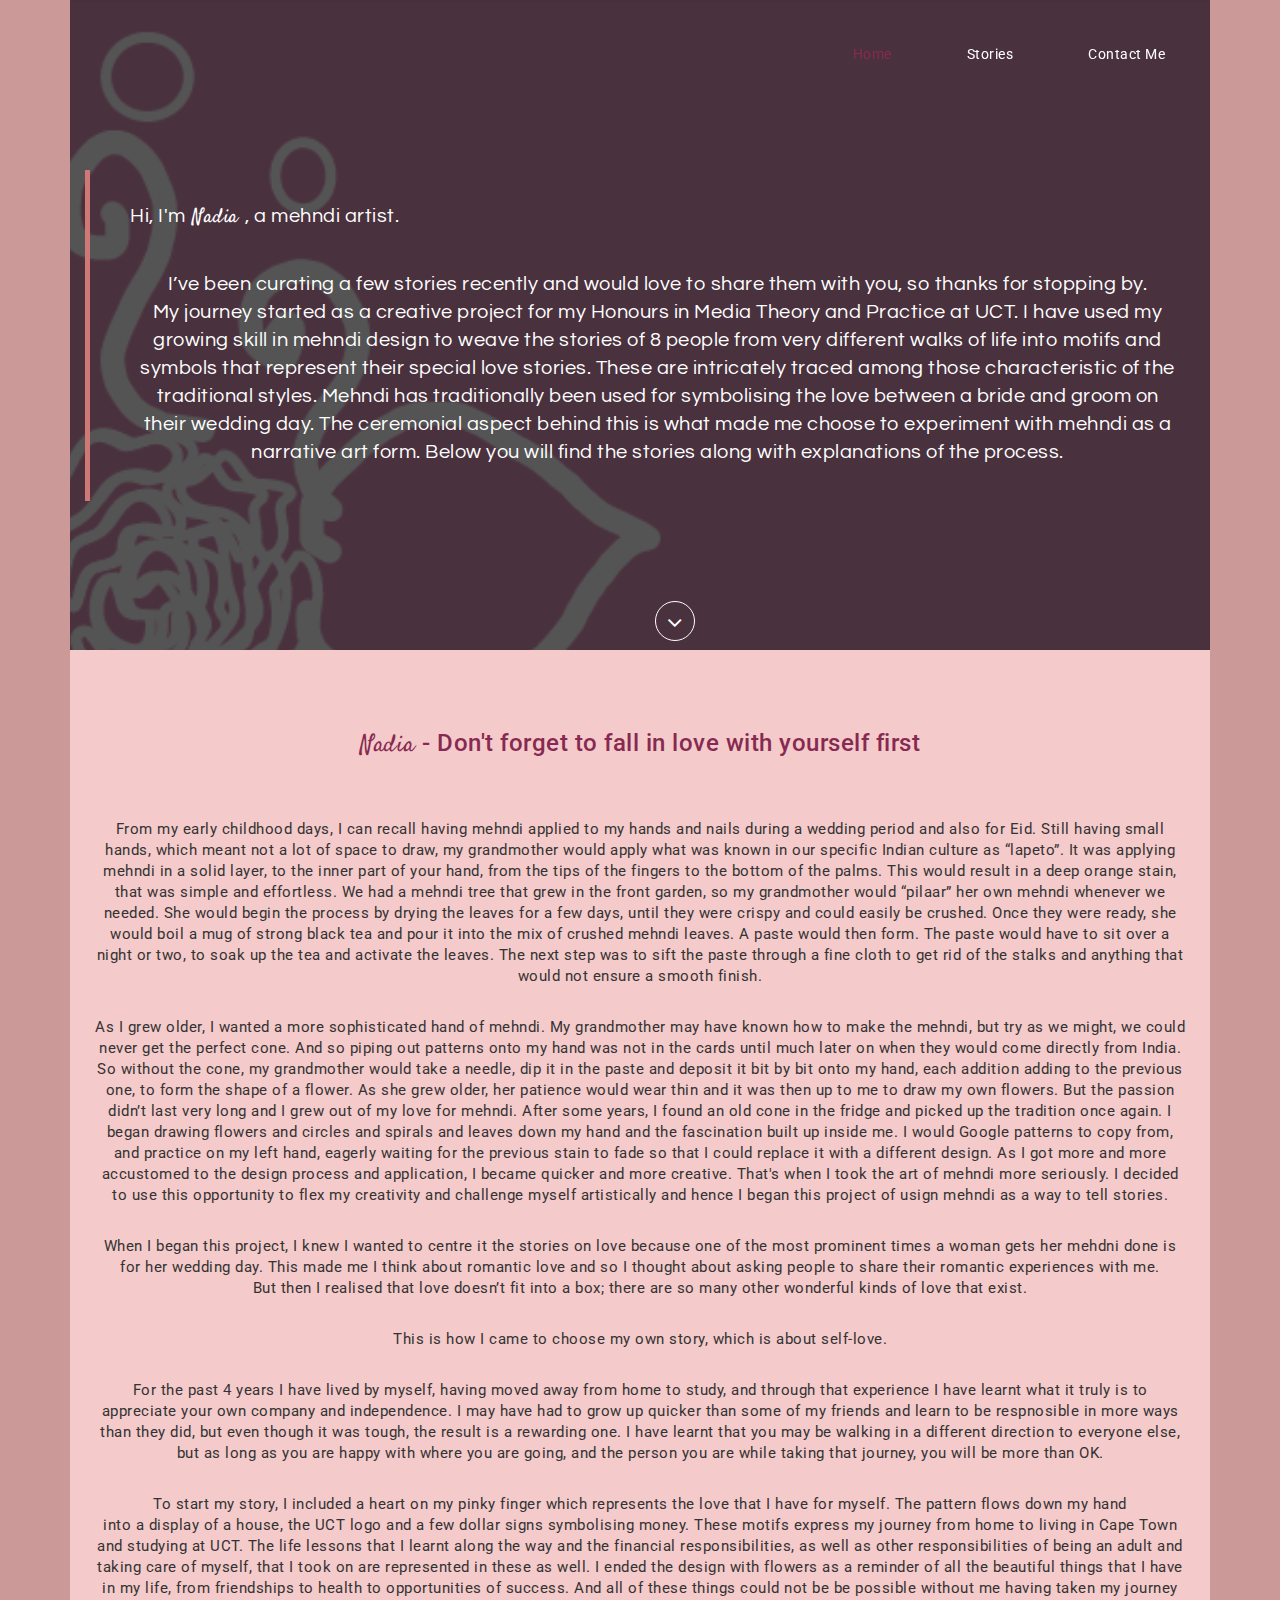
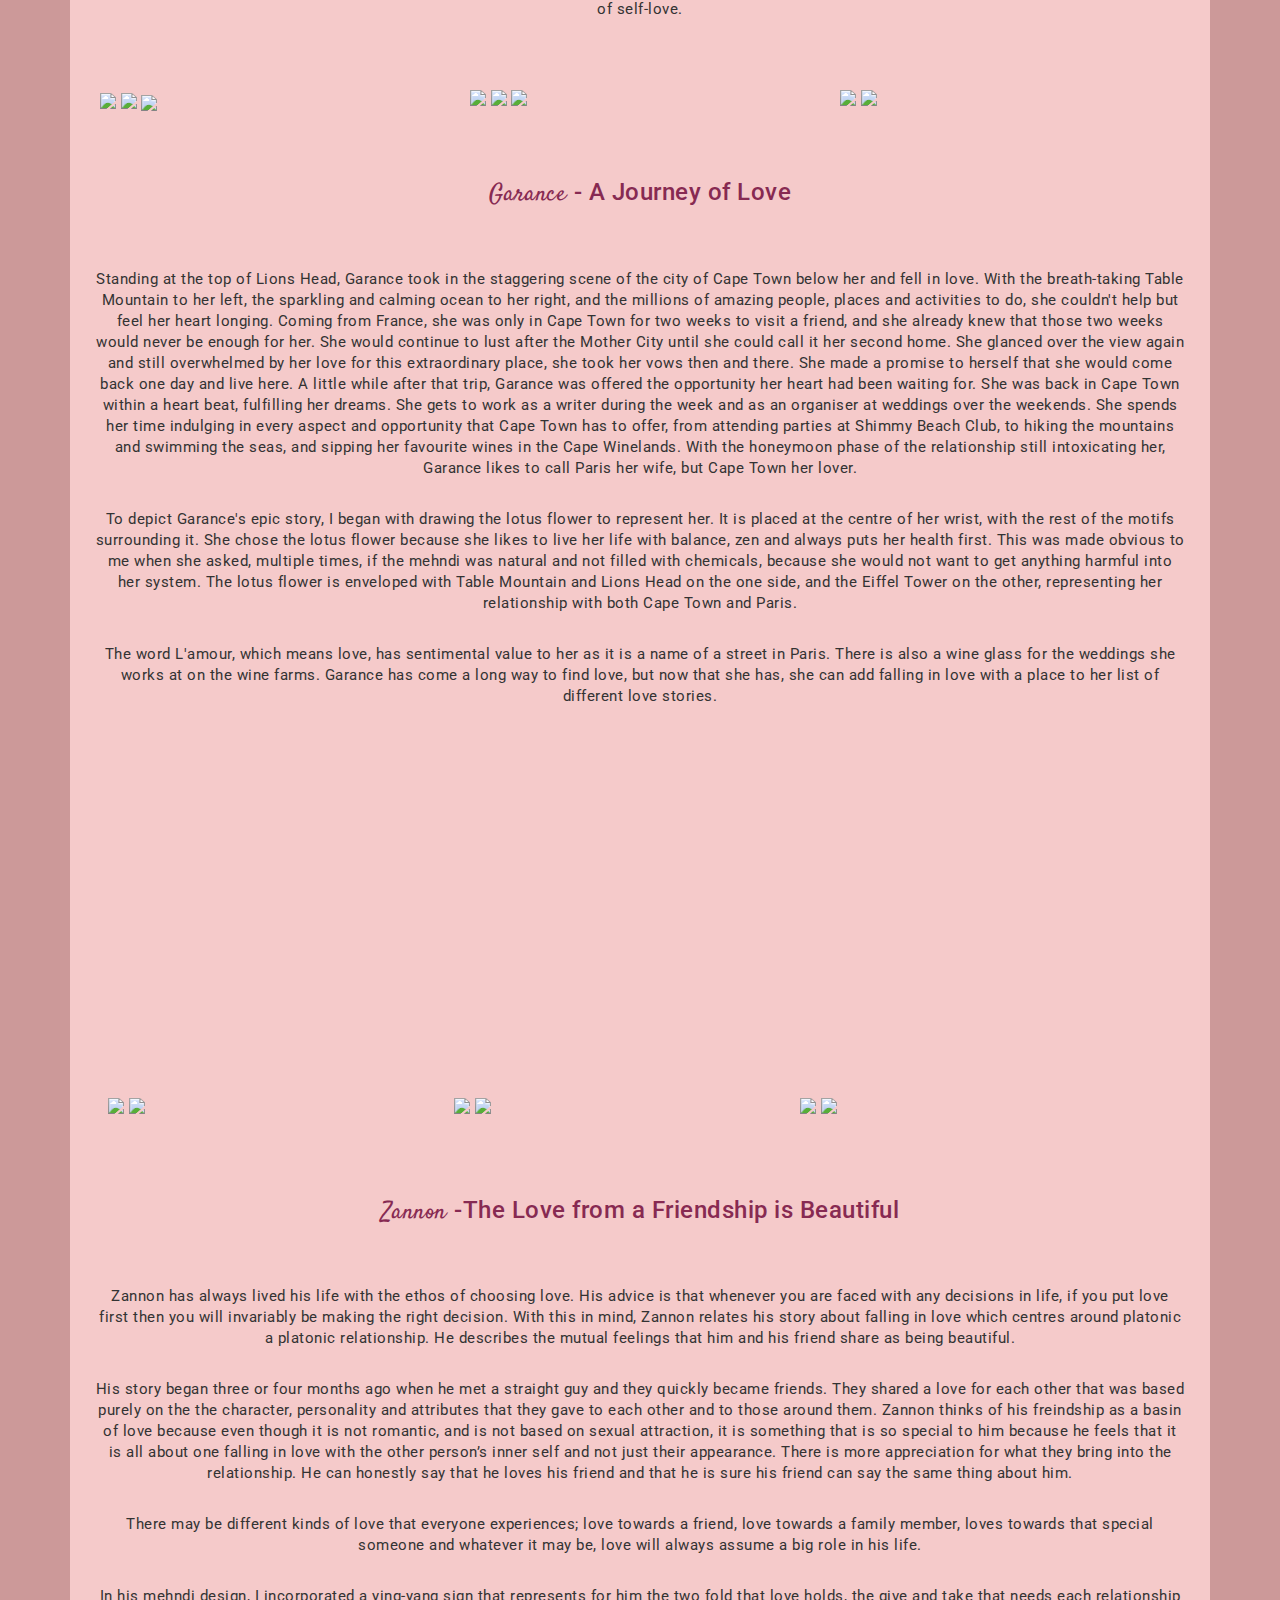
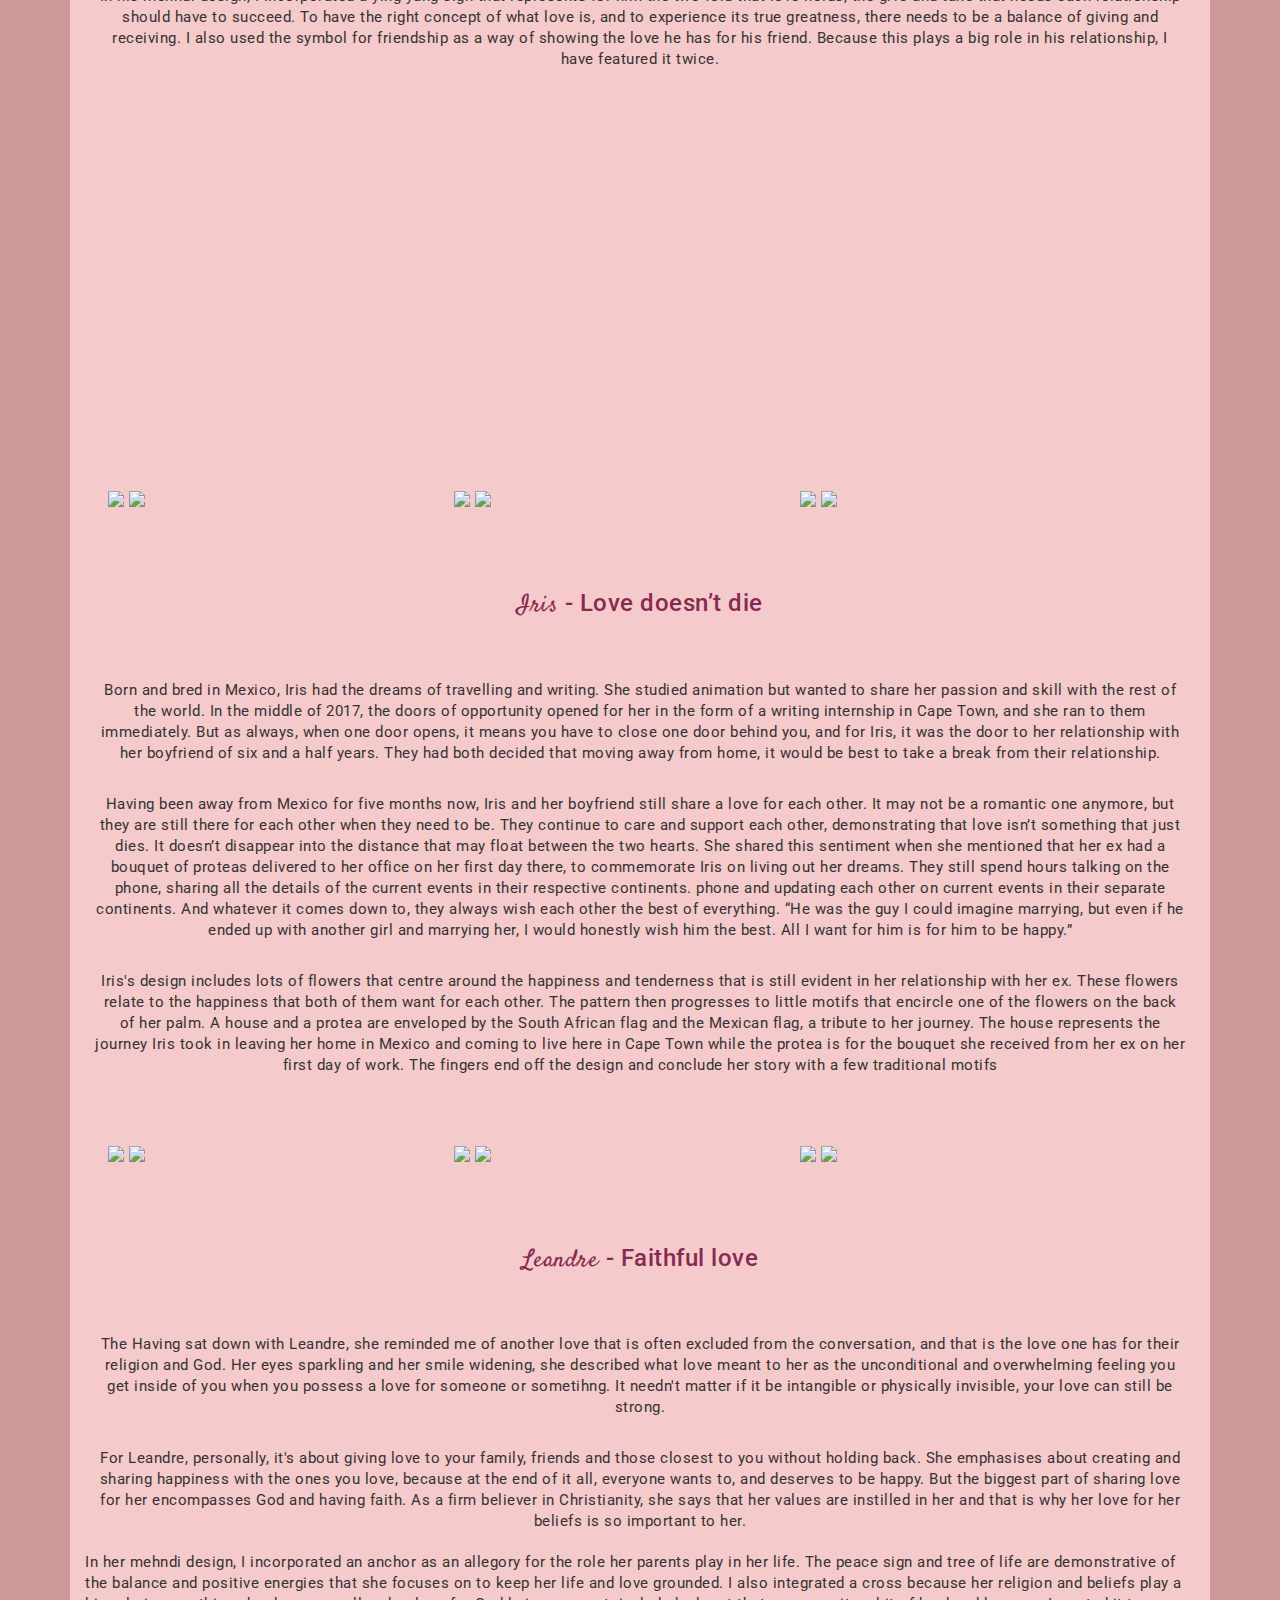
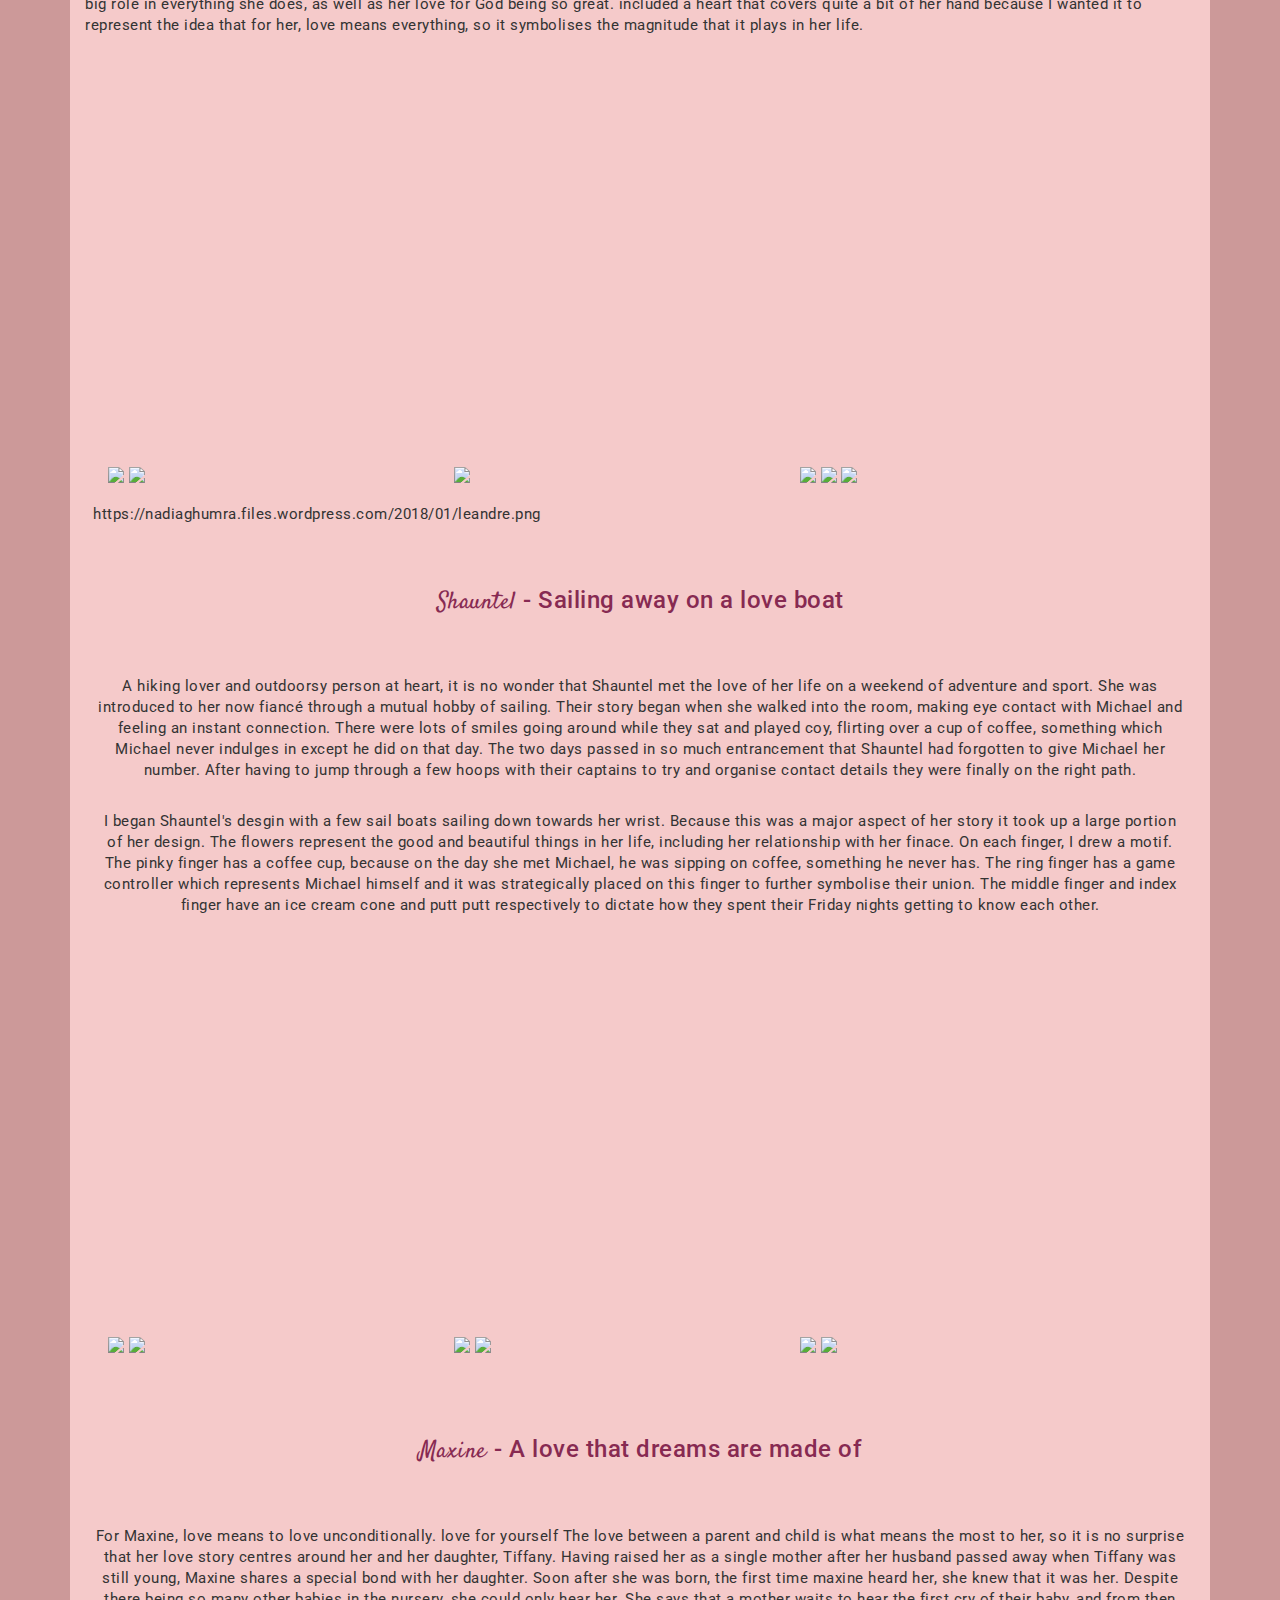
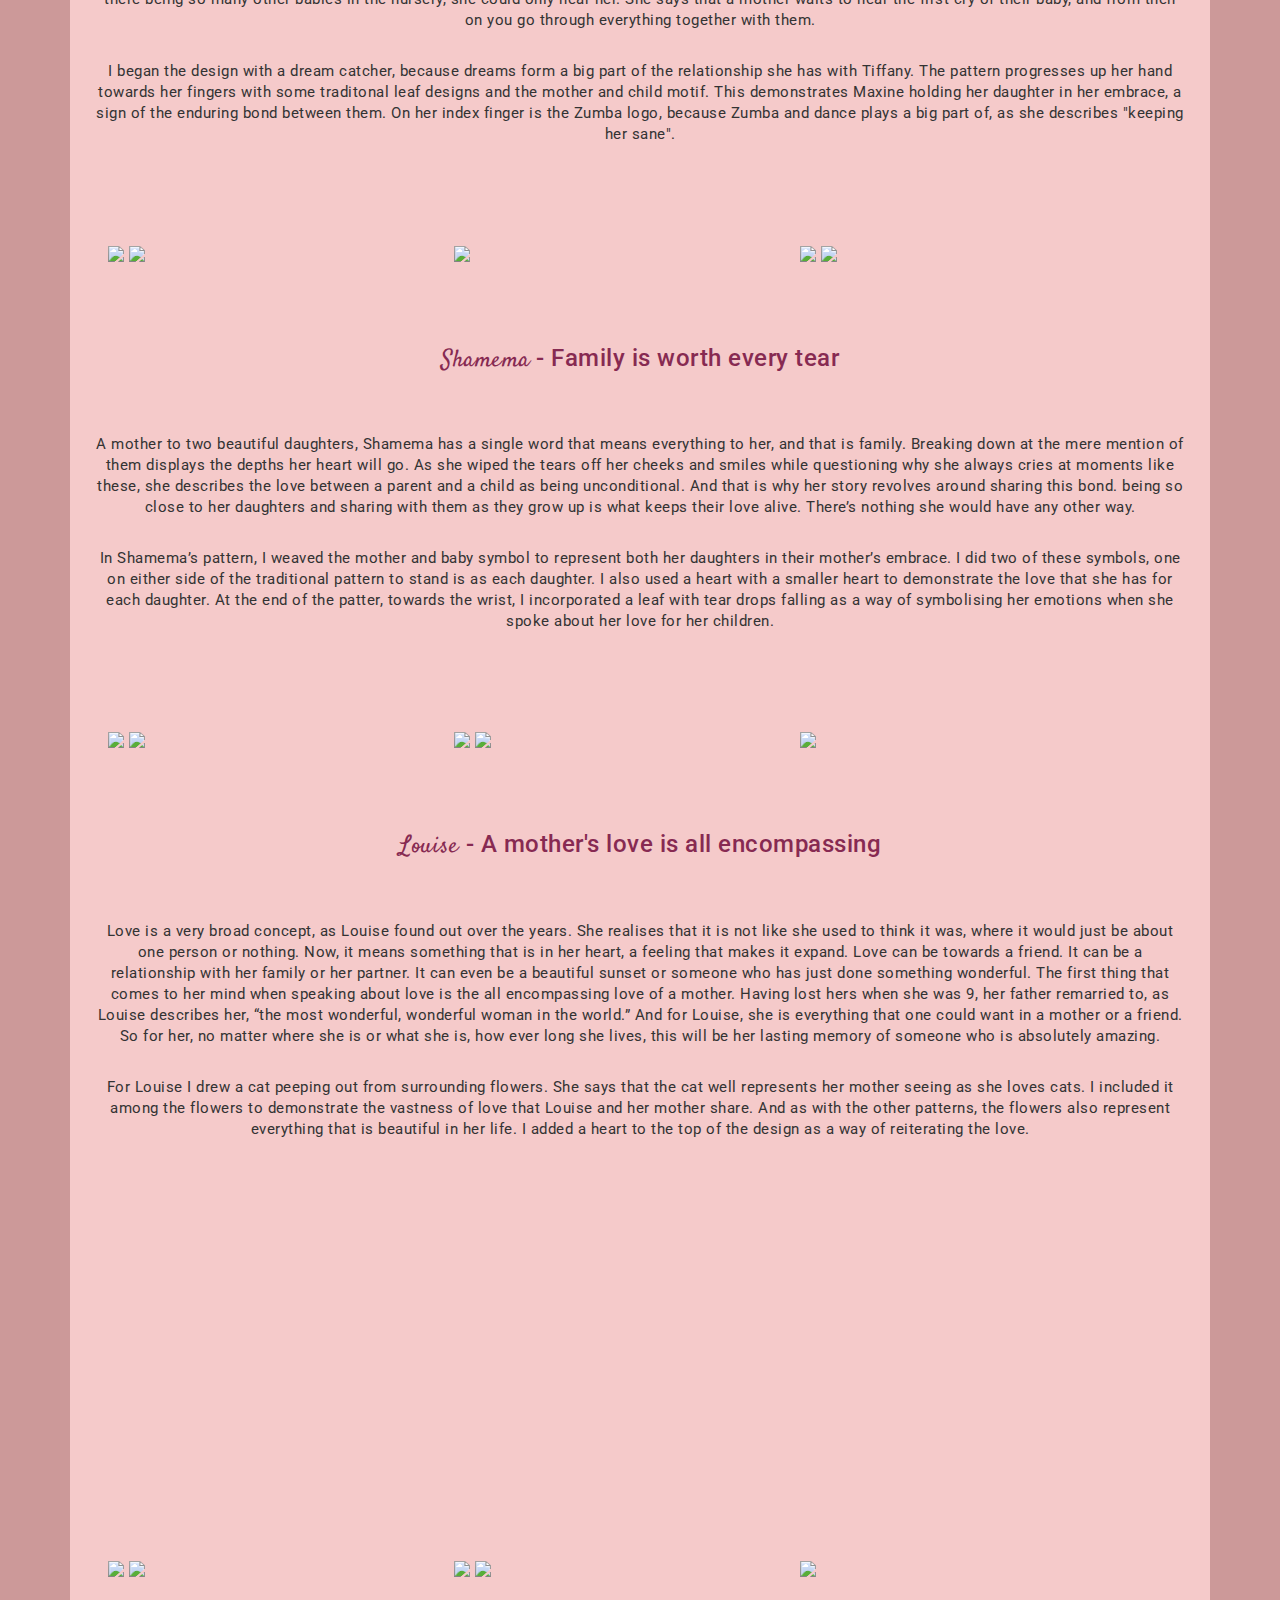
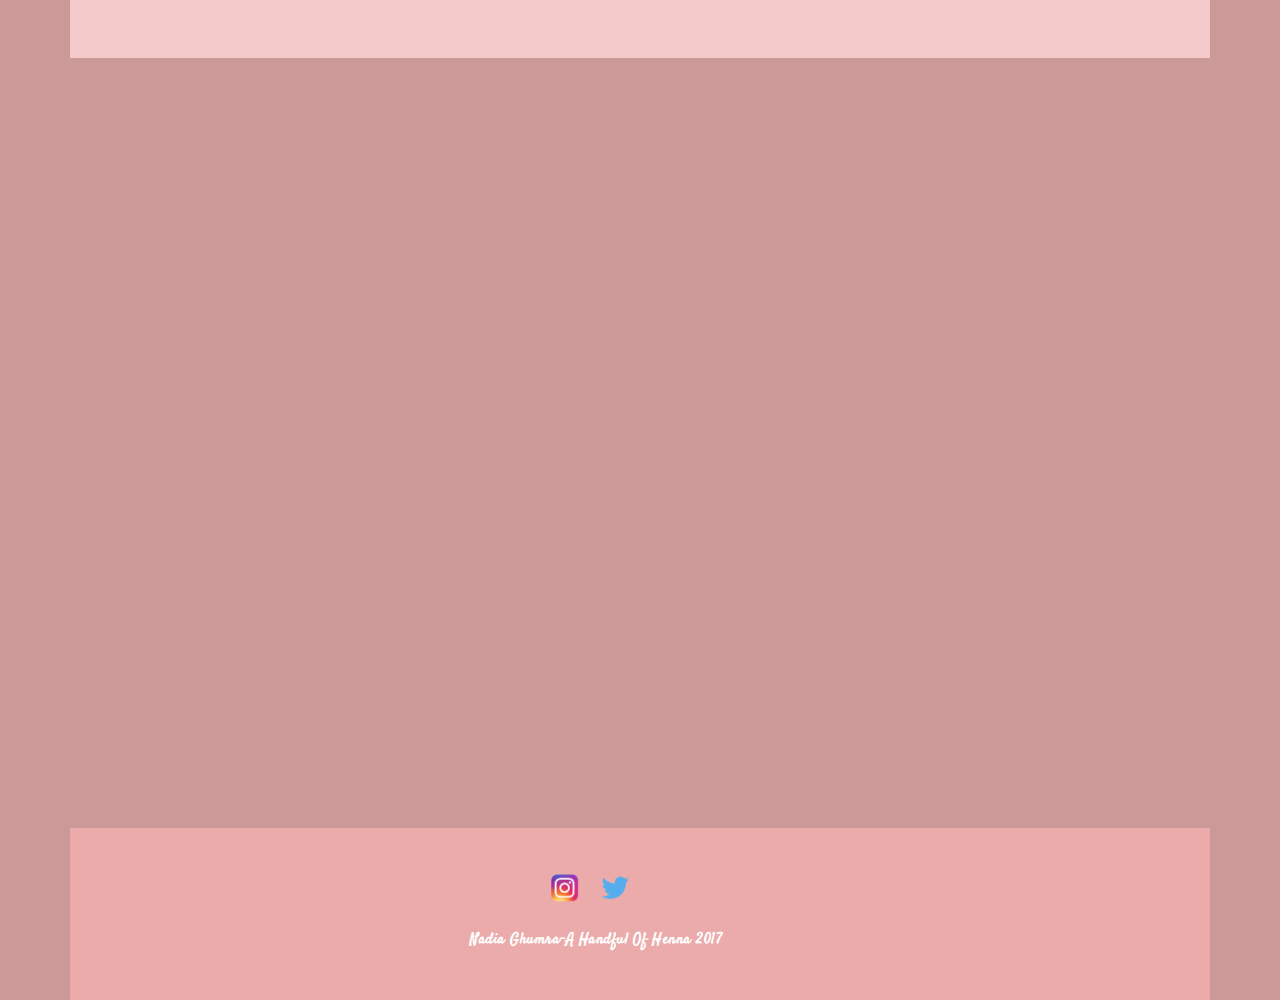
==== index.html @ 8e79e13d "Edit 5" ====
<!DOCTYPE html>
<html lang="en">

<head>
  <meta charset="utf-8">
  <meta name="viewport" content="width=device-width, initial-scale=1">
  <title>A Handful of Henna</title>
  <meta name="description" content="Honours thesis by Nadia Ghumra">
  <meta name="keywords" content="Henna, Ahandfullofhenna, Nadia, Ghumra">

  <link rel="stylesheet" type="text/css" href="https://fonts.googleapis.com/css?family=Fira+Sans|Roboto:300,400|Questrial|Satisfy">
  <link rel="stylesheet" type="text/css" href="css/font-awesome.min.css">
  <link rel="stylesheet" type="text/css" href="css/bootstrap.min.css">
  <link rel="stylesheet" type="text/css" href="css/animate.css">
  <link rel="stylesheet" type="text/css" href="css/style.css">
 

</head>

<body id="myPage" data-spy="scroll" data-target=".navbar" data-offset="60" onload="myFunction()">

  <div class="header">
    <div class="bg-color">
      <header id="main-header">
        <nav class="navbar navbar-default navbar-fixed-top">
          <div class="container">
            <div class="navbar-header">
              <button type="button" class="navbar-toggle" data-toggle="collapse" data-target="#lauraMenu">
                <span class="icon-bar"></span>
                <span class="icon-bar"></span>
                <span class="icon-bar"></span>
              </button>
        
            </div>
            <div class="collapse navbar-collapse" id="lauraMenu">
              <ul class="nav navbar-nav navbar-right navbar-border">
                <li class="active"><a href="#main-header">Home</a></li>
              
                <li><a href="#portfolio">Stories</a></li>
                
                <li><a href="#contact">Contact Me</a></li>
              </ul>
            </div>
          </div>
        </nav>
      </header>
      <div class="wrapper">
        <div class="container">
          <div class="row">
            <div class="col-md-12 wow fadeIn delay-05s">
              <div class="banner-text">
                <h2>Hi, I'm<span> Nadia </span>, a mehndi artist.</h2><br>

                
                <p>I’ve been curating a few stories recently and would love to share them with you, so thanks for stopping by. <br> My journey started as a creative project for my Honours in Media Theory and Practice at UCT. I have used my growing skill in mehndi design to weave the stories of 8 people from very different walks of life into motifs and symbols that represent their special love stories. These are intricately traced among those characteristic of the traditional styles. 
Mehndi has traditionally been used for symbolising the love between a bride and groom on their wedding day. The ceremonial aspect behind this is what made me choose to experiment with mehndi as a narrative art form. Below you will find the stories along with explanations of the process. 
</p>
              </div>
              <div class="overlay-detail text-center">
                <a href="#portfolio"><i class="fa fa-angle-down"></i></a>
              </div>
            </div>
          </div>
        </div>
      </div>
    </div>
  </div> 
  <section id="portfolio" class="section-padding wow fadeInUp delay-05s">      
    <div class="container">
      <div class="row" style="width: 100%; height: auto;">          
        <div class="col-md-12">
          <h2 class="title text-center"><span class="deco"> Nadia </span> - Don't forget to fall in love with yourself first</h2>

         <p>From my early childhood days, I can recall having mehndi applied
to my hands and nails during a wedding period and also for Eid. Still having
small hands, which meant not a lot of space to draw, my grandmother would
apply what was known in our specific Indian culture as “lapeto”. It was
applying mehndi in a solid layer, to the inner part of your hand, from the
tips of the fingers to the bottom of the palms. This would result in a deep
orange stain, that was simple and effortless. We had a mehndi tree that grew in the front garden, so my
grandmother would “pilaar” her own mehndi whenever we needed. She would begin
the process by drying the leaves for a few days, until they were crispy and could
easily be crushed. Once they were ready, she would boil a mug of strong black
tea and pour it into the mix of crushed mehndi leaves. A paste would then
form. The paste would have to sit over a night or two, to soak up the tea and
activate the leaves. The next step was to sift the paste through a fine cloth
to get rid of the stalks and anything that would not ensure a smooth finish.</p>
<p>As I grew older, I wanted a more sophisticated hand of mehndi. My grandmother
may have known how to make the mehndi, but try as we might, we could never get
the perfect cone. And so piping out patterns onto my hand was not in the cards
until much later on when they would come directly from India. So without the
cone, my grandmother would take a needle, dip it in the paste and deposit it
bit by bit onto my hand, each addition adding to the previous one, to form the
shape of a flower. As she grew older, her patience would wear thin and it was
then up to me to draw my own flowers. But the passion didn’t last very long
and I grew out of my love for mehndi. After some years, I found an old cone in
the fridge and picked up the tradition once again. I began drawing flowers and
circles and spirals and leaves down my hand and the fascination built up
inside me. I would Google patterns to copy from, and practice on my left hand,
eagerly waiting for the previous stain to fade so that I could replace it with
a different design. As I got more and more accustomed to the design process
and application, I became quicker and more creative. That's when I took the art of mehndi
more seriously. I decided to use this opportunity to flex my creativity and challenge 
myself artistically and hence I began this project of usign mehndi as a way to tell stories. 
</p>
<p>         When I began
this project, I knew I wanted to centre it the stories on love because one of the most prominent times a woman 
gets her mehdni done is for her wedding day. This made me I think about romantic
love and so I thought about asking people to share their romantic experiences with me. <br>But then I
realised that love doesn’t fit into a box; there are so many other wonderful
kinds of love that exist.<p>This is how I came to choose my own story, which is about self-love. </p>
<p>For the past 4 years I
have lived by myself, having moved away from home to study, and through that
experience I have learnt what it truly is to appreciate your own company and
independence. I may have had to grow up quicker than some of my friends and learn 
to be respnosible in more ways than they did, but even though it was tough, the result is a rewarding one. 
I have learnt that you may be walking in a different direction to everyone else, but as long as
you are happy with where you are going, and the person you are while taking that journey, 
you will be more than OK.</p>
<p> To start my story, I included a heart on my pinky finger which
represents the love that I have for myself. The pattern flows down my hand
<br>into a display of a house, the UCT logo and a few dollar signs symbolising money. These motifs express
my journey from home to living in Cape Town and studying at UCT. The life
lessons that I learnt along the way and the financial responsibilities, as well as other responsibilities of being an adult and
taking care of myself, that I took on are represented in these as well. I ended the design with flowers as a reminder of all
the beautiful things that I have in my life, from friendships to health to
opportunities of success. And all of these things could not be be possible without me having taken my journey of self-love. </p>          </div>  <div class="col-md-12">
<div id="myGrid" class="grid- padding">

        <div class="col-md-4 col-sm-4 padding-right-zero">
                <div class="hvrbox">
                 <img id="front" src="https://nadiaghumra.files.wordpress.com/2018/01/2.jpg?w=364&h=487&zoom=2 class="hvrbox-layer_bottom, img-responsive">
                 <div class="hvrbox-layer_top hvrbox-layer_scale">
                  <div class="hvrbox-text">starting off the design with a heart to depict self-love</div>
                 </div>
                </div>
                
                <div class="hvrbox">
                 <img id="front" src="https://nadiaghumra.files.wordpress.com/2018/01/8.jpg?w=192&h=256&zoom=2 class="hvrbox-layer_bottom, img-responsive">
                 <div class="hvrbox-layer_top hvrbox-layer_scale">
                  <div class="hvrbox-text">the completed story and journey of self-love</div>
                 </div>
                </div>
                
                <div class="hvrbox">
                 <img id="front" src="https://nadiaghumra.files.wordpress.com/2018/01/10.jpg?w=252&h=189&zoom=2" class="hvrbox-layer_bottom, img-responsive">
                 <div class="hvrbox-layer_top hvrbox-layer_scale">
                  <div class="hvrbox-text">the mehndi drying and beginning to peel off. The stain is also taking colour</div>
                 </div>
                </div>
            </div>
              
            <div class="col-md-4 col-sm-4 padding-right-zero">

                <div class="hvrbox">
                 <img id="front" src="https://nadiaghumra.files.wordpress.com/2018/01/7.jpg?w=252&h=189&zoom=2" class="hvrbox-layer_bottom, img-responsive">
                 <div class="hvrbox-layer_top hvrbox-layer_scale">
                  <div class="hvrbox-text">the UCT logo and dollar signs represent my years at campus and the lessons I learnt outside of class</div>
                 </div>
                </div>

                <div class="hvrbox">
                 <img id="front" src="https://nadiaghumra.files.wordpress.com/2018/01/4.jpg?w=192&h=256&zoom=2" class="hvrbox-layer_bottom, img-responsive">
                 <div class="hvrbox-layer_top hvrbox-layer_scale">
                  <div class="hvrbox-text">the flowers represent everything that is beautiful in my life</div>
                 </div>
                </div>
                <div class="hvrbox">
                 <img id="front" src="https://nadiaghumra.files.wordpress.com/2018/01/5.jpg?w=192&h=256&zoom=2" class="hvrbox-layer_bottom, img-responsive">
                 <div class="hvrbox-layer_top hvrbox-layer_scale">
                  <div class="hvrbox-text">adding my name on the side, again a symbol of remembering to love yourself</div>
                 </div>
                </div>
                
            </div>
              
            <div class="col-md-4 col-sm-4 padding-right-zero">

                <div class="hvrbox">
                 <img id="front" src="https://nadiaghumra.files.wordpress.com/2018/01/9.jpg?w=459&h=816&zoom=2" class="hvrbox-layer_bottom, img-responsive">
                 <div class="hvrbox-layer_top hvrbox-layer_scale">
                  <div class="hvrbox-text">learning to love every bit of the journey</div>
                 </div>
                </div>

                <div class="hvrbox">
                 <img id="front" src="https://nadiaghumra.files.wordpress.com/2018/01/11.jpg?w=476&h=637&zoom=2" class="hvrbox-layer_bottom, img-responsive">
                 <div class="hvrbox-layer_top hvrbox-layer_scale">
                  <div class="hvrbox-text">the house symbolises me moving away from home and living alone</div>
                 </div>
                </div>
                
                
             </div>
            </div>
          </div>
        </div>
      </div>
<!-- !this is Garance's story/! 
 -->
<br>
<br>
 <div class="container">
      <div class="row" style="width: 100%; height: auto;">          
        <div class="col-md-12">
          <h2 class="title text-center"><span class="deco"> Garance </span> - A Journey of Love</h2>

          <p>Standing at the top of Lions Head, Garance took in the staggering
scene of the city of Cape Town below her and fell in love. With the breath-taking Table Mountain to her left, the sparkling and calming ocean
to her right, and the millions of amazing people, places and activities to do, she couldn't help but feel her heart longing. Coming from France,
she was only in Cape Town for two weeks to visit a friend, and she already knew that those two weeks would never be enough for her. She would
continue to lust after the Mother City until she could call it her second home. She glanced over the view again and still overwhelmed by her
love for this extraordinary place, she took her vows then and there. She made a promise to herself that she would come back one day and 
live here. A little while after that trip, Garance was offered the opportunity her heart had been waiting for. She was back in Cape Town within a heart beat, 
fulfilling her dreams. She gets to work as a writer during the week and as an organiser at weddings over the weekends. She spends her time indulging in
every aspect and opportunity that Cape Town has to offer, from attending parties at Shimmy Beach Club, to hiking the mountains and swimming the seas, and 
sipping her favourite wines in the Cape Winelands. With the honeymoon phase of the relationship still intoxicating her, Garance likes to call Paris her wife,
but Cape Town her lover.</p>
                       <p> To depict Garance's epic story, I began with drawing the lotus flower to represent
her. It is placed at the centre of her wrist, with the rest of the motifs surrounding it. She chose the lotus flower because she likes
to live her life with balance, zen and always puts her health first. This was made obvious to me when she asked, multiple times, if the mehndi was natural
and not filled with chemicals, because she would not want to get anything harmful into her system. The lotus flower is enveloped with Table Mountain and Lions
Head on the one side, and the Eiffel Tower on the other, representing her relationship with both Cape Town and Paris.
</p>
<p> The word L'amour, which means love, has sentimental value to her as it is a name of a street in Paris. There is also a wine glass for the 
weddings she works at on the wine farms. Garance has come a long way to find love, but now that she has, she can add falling in love with a place
to her list of different love stories. 

                   </p> 
                        

                      </div>   
                            <div class="col-md-12">
<div id="myGrid" class="grid-padding">
        

                <div class="col-md-12">
                  
              <iframe width="560" height="315" src="https://www.youtube.com/embed/Kh-aijbXUX8" frameborder="0" allow="autoplay; encrypted-media" allowfullscreen></iframe>
                 </div>
                 <div class="hvrbox-layer_top hvrbox-layer_scale">
               
            <div class="col-md-4 col-sm-4 padding-right-zero">
                <div class="hvrbox">
                 <img id="front" src="https://nadiaghumra.files.wordpress.com/2018/01/20180119_074339.jpg?w=180&h=240&zoom=2" class="hvrbox-layer_bottom, img-responsive">
                 <div class="hvrbox-layer_top hvrbox-layer_scale">
                  <div class="hvrbox-text">Garance fell in love with Cape Town and vowed she'd come back to live here</div>
                 </div>
                </div>
                
                <div class="hvrbox">
                 <img id="front" src="https://nadiaghumra.files.wordpress.com/2018/01/img-20180118-wa0005.jpg?w=242&h=322&zoom=2" class="hvrbox-layer_bottom, img-responsive">
                 <div class="hvrbox-layer_top hvrbox-layer_scale">
                  <div class="hvrbox-text">the lotus flower represents Garance, the centre of the story with the other emblems circling it</div>
                 </div>
                </div>
               
            </div>
              
            <div class="col-md-4 col-sm-4 padding-right-zero">

                <div class="hvrbox">
                 <img id="front" src="https://nadiaghumra.files.wordpress.com/2018/01/dsc_0164.jpg?w=241&h=322&zoom=2 class="hvrbox-layer_bottom, img-responsive">
                 <div class="hvrbox-layer_top hvrbox-layer_scale">
                  <div class="hvrbox-text">the Eiffel Tower shows her roots</div>
                 </div>
                </div>
 
                <div class="hvrbox">
                 <img id="front" src="https://nadiaghumra.files.wordpress.com/2018/01/gar3.jpg" class="hvrbox-layer_bottom, img-responsive">
                 <div class="hvrbox-layer_top hvrbox-layer_scale">
                  <div class="hvrbox-text">l'amour: a nickname for love, and also a name of a street that holds value to Garance</div>
                 </div>
                </div>
              
                
            </div>
              
            <div class="col-md-4 col-sm-4 padding-right-zero">

                <div class="hvrbox">
                 <img id="front" src="https://nadiaghumra.files.wordpress.com/2018/01/20180119_074603-1.jpg?w=180&h=240&zoom=2" class="hvrbox-layer_bottom, img-responsive">
                 <div class="hvrbox-layer_top hvrbox-layer_scale">
                  <div class="hvrbox-text">Paris may be her wife, but Cape Town is her lover</div>
                 </div>
                </div>

                <div class="hvrbox">
                 <img id="front" src="https://nadiaghumra.files.wordpress.com/2018/01/img-20180118-wa0001.jpg?w=180&h=240&zoom=2" class="hvrbox-layer_bottom, img-responsive">
                 <div class="hvrbox-layer_top hvrbox-layer_scale">
                  <div class="hvrbox-text">Table Mountain and Lions Head: where the love story began</div>
                 </div>
                </div>
                
             </div>             </div>           </div>         </div>
</div> </div> 

<!--  this is Zannon's story --> <br> <br>   <div class="container"> <div
class="row" style="width: 100%; height: auto;">                   <div class
="col-md-12">           <h2 class="title text-center"><span class="deco">
Zannon </span> -The Love from a Friendship is Beautiful</h2> <p>Zannon has
always lived his life with the ethos of choosing love. His advice is that
whenever you are faced with any decisions in life, if you put love first then
you will invariably be making the right decision. With this in mind, Zannon relates
his story about falling in love which centres around platonic a platonic relationship. He describes the mutual
feelings that him and his friend share as being beautiful.
<p> His story began three or four months ago when he met a straight
guy and they quickly became friends. They shared a love for each other that was based purely on the
the character, personality and attributes that they gave to each other and
to those around them. Zannon thinks of his freindship as a basin of love because even though it is not
romantic, and is not based on sexual attraction, it is
something that is so special to him because he feels that it is all about one falling in love with the other
person’s inner self and not just their appearance. There is more appreciation for
what they bring into the relationship. He can honestly say that he loves his
friend and that he is sure his friend can say the same thing about him. </p>
<p>There may be different kinds of love that everyone experiences; love
towards a friend, love towards a family member, loves towards that special
someone and whatever it may be, love will always assume a big role in his
life. </p> <p>

                       In his mehndi design, I incorporated a ying-yang sign
                       that represents for him the two fold that love holds,
                       the give and take that needs each relationship should
                       have to succeed. To have the right concept of what love
                       is, and to experience its true greatness, there needs
                       to be a balance of giving and receiving. I also used
                       the symbol for friendship as a way of showing the love he has
                       for his friend. Because this plays a big role in his relationship, I have featured it twice.
</p>
                    </p>
        </div>
        <div class="col-md-12">
          <div id="myGrid" class="grid-padding">

                <div class="col-md-12">
                  
<iframe width="560" height="315" src="https://www.youtube.com/embed/loiVwZuFByg" frameborder="0" allow="autoplay; encrypted-media" allowfullscreen></iframe>
                 
                </div>

               
              
            <div class="col-md-4 col-sm-4 padding-right-zero">
                <div class="hvrbox">
                 <img id="front" src="https://nadiaghumra.files.wordpress.com/2018/01/dsc_0148.jpg" class="hvrbox-layer_bottom, img-responsive">
                 <div class="hvrbox-layer_top hvrbox-layer_scale">
                  <div class="hvrbox-text">Zannon's story focuses on the love found in a friendship</div>
                 </div>
                </div>
                
                <div class="hvrbox">
                 <img id="front" src="https://nadiaghumra.files.wordpress.com/2018/01/dsc_0144.jpg" class="hvrbox-layer_bottom, img-responsive">
                 <div class="hvrbox-layer_top hvrbox-layer_scale">
                  <div class="hvrbox-text">whenever you're faced with a decision, pick love</div>
                 </div>
                </div>
                
              
            </div>
              
            <div class="col-md-4 col-sm-4 padding-right-zero">

                <div class="hvrbox">
                 <img id="front" src="https://nadiaghumra.files.wordpress.com/2018/01/dsc_0141.jpg" class="hvrbox-layer_bottom, img-responsive">
                 <div class="hvrbox-layer_top hvrbox-layer_scale">
                  <div class="hvrbox-text">the ying-yang sign symbolises the give and take of relationship</div>
                 </div>
                </div>

                <div class="hvrbox">
                 <img id="front" src="https://nadiaghumra.files.wordpress.com/2018/01/dsc_0140.jpg" class="hvrbox-layer_bottom, img-responsive">
                 <div class="hvrbox-layer_top hvrbox-layer_scale">
                  <div class="hvrbox-text">the friendship symbol is integral to Zannon's story</div>
                 </div>
                </div>
                
            </div>
              
            <div class="col-md-4 col-sm-4 padding-right-zero">

                <div class="hvrbox">
                 <img id="front" src="https://nadiaghumra.files.wordpress.com/2018/01/dsc_0143.jpg" class="hvrbox-layer_bottom, img-responsive">
                 <div class="hvrbox-layer_top hvrbox-layer_scale">
                  <div class="hvrbox-text">Zannon was correct when he said mehndi is used to symbolise the love between a bride and groom</div>
                 </div>
                </div>
                  <div class="hvrbox">
                 <img id="front" src="https://nadiaghumra.files.wordpress.com/2018/01/dsc_0145.jpg" class="hvrbox-layer_bottom, img-responsive">
                 <div class="hvrbox-layer_top hvrbox-layer_scale">
                  <div class="hvrbox-text">the mehndi stain after a day</div>
                 </div>
                </div>
             </div>
            </div>
          </div>
        </div>
        </div>
</div>

<!-- this is Iris story -->
<br>
<br>
 <div class="container">       <div class="row" style="width: 100%; height:auto;">              
      <div class="col-md-12">           <h2 class="title text-center"><span class="deco"> Iris </span> - Love doesn’t die</h2>

<p>Born and bred in Mexico, Iris had the dreams of travelling and writing. She
studied animation but wanted to share her passion and skill with the rest of
the world. In the middle of 2017, the doors of opportunity opened for her in
the form of a writing internship in Cape Town, and she ran to them
immediately. But as always, when one door opens, it means you have to close
one door behind you, and for Iris, it was the door to her relationship with
her boyfriend of six and a half years. They had both decided that moving away
from home, it would be best to take a break from their relationship. </p>
<p>Having been away from Mexico for five months now, Iris and her boyfriend still share
a love for each other. It may not be a romantic one anymore, but they are
still there for each other when they need to be. They continue to care and
support each other, demonstrating that love isn’t something that just dies. It
doesn’t disappear into the distance that may float between the two hearts. She
shared this sentiment when she mentioned that her ex had a bouquet of proteas
delivered to her office on her first day there, to commemorate Iris on living
out her dreams. They still spend hours talking on the phone, sharing all the
details of the current events in their respective continents.  phone and
updating each other on current events in their separate continents. And
whatever it comes down to, they always wish each other the best of everything.
“He was the guy I could imagine marrying, but even if he ended up with another
girl and marrying her, I would honestly wish him the best. All I want for him
is for him to be happy.”  </p>                      
  <p> Iris's design
includes lots of flowers that centre around the happiness and tenderness that
is still evident in her relationship with her ex. These flowers relate to the happiness that
both of them want for each other. The pattern then progresses to little
motifs that encircle one of the flowers on the back of her palm. A house and a protea are enveloped by
the South African flag and the Mexican flag, a tribute to her journey.
The house represents the journey Iris took in leaving her home in Mexico and coming to live here in Cape Town while the
protea is for the bouquet she received from her ex on her first day of work. The fingers end off the design and 
conclude her story with a few traditional
motifs </p>                     


 </div>         <div class="col-md-12">
 <div id="myGrid" class="grid-padding">
               
              
            <div class="col-md-4 col-sm-4 padding-right-zero">
                <div class="hvrbox">
                 <img id="front" src="https://nadiaghumra.files.wordpress.com/2018/01/dsc_01403.jpg?w=466&h=349&zoom=2" class="hvrbox-layer_bottom, img-responsive">
                 <div class="hvrbox-layer_top hvrbox-layer_scale">
                  <div class="hvrbox-text">Iris's story shows that love will go on</div>
                 </div>
                </div>
                
                <div class="hvrbox">
                 <img id="front" src="https://nadiaghumra.files.wordpress.com/2018/01/dsc_01483.jpg?w=334&h=226&zoom=2" class="hvrbox-layer_bottom, img-responsive">
                 <div class="hvrbox-layer_top hvrbox-layer_scale">
                  <div class="hvrbox-text">even though they are no longer together, Iris and her ex always wish each other happiness</div>
                 </div>
                </div>
                
               

            </div>
              
            <div class="col-md-4 col-sm-4 padding-right-zero">

                <div class="hvrbox">
                 <img id="front" src="https://nadiaghumra.files.wordpress.com/2018/01/dsc_01442.jpg?w=334&h=250&zoom=2" class="hvrbox-layer_bottom, img-responsive">
                 <div class="hvrbox-layer_top hvrbox-layer_scale">
                  <div class="hvrbox-text">she may be miles from home but she is ready to forge a new path of love</div>
                 </div>
                </div>

                <div class="hvrbox">
                 <img id="front" src="https://nadiaghumra.files.wordpress.com/2018/01/dsc_01521.jpg?w=394&h=695&zoom=2" class="hvrbox-layer_bottom, img-responsive">
                 <div class="hvrbox-layer_top hvrbox-layer_scale">
                  <div class="hvrbox-text">there is still lots to celebrate. One love story may be over, but another may begin</div>
                 </div>
                </div>

                
            </div>
              
            <div class="col-md-4 col-sm-4 padding-right-zero">

                <div class="hvrbox">
                 <img id="front" src="https://nadiaghumra.files.wordpress.com/2018/01/dsc_01473.jpg?w=334&h=211&zoom=2" class="hvrbox-layer_bottom, img-responsive">
                 <div class="hvrbox-layer_top hvrbox-layer_scale">
                  <div class="hvrbox-text">her love story shows her strength and compassion to still care about him</div>
                 </div>
                </div>
               <div class="hvrbox">
                 <img id="front" src="https://nadiaghumra.files.wordpress.com/2018/01/dsc_01491.jpg?w=1472" class="hvrbox-layer_bottom, img-responsive">
                 <div class="hvrbox-layer_top hvrbox-layer_scale">
                  <div class="hvrbox-text">from Mexico to Cape Town, her love story will always reside in her heart</div>
                 </div>
                </div>
             </div>
            </div>
          </div>
        </div>
        </div>
</div>

<!-- this is Leandre's story -->
<br>
<br>

<div class="container">       <div class="row" style="width: 100%; height:
auto;">                   <div class="col-md-12">           <h2 class="title
text-center"><span class="deco"> Leandre </span> - Faithful love</h2> <p>The
Having sat down with Leandre, she reminded me of another love that is often excluded from
the conversation, and that is the love one has for their religion
and God. Her eyes sparkling and her smile widening, she described what love meant to 
her as the unconditional and overwhelming feeling you get inside of you when you possess
a love for someone or sometihng. It needn't matter if it be intangible or physically invisible, your love can 
still be strong.
<p> For Leandre, personally, it's about giving love to
your family, friends and those closest to you without holding back. She emphasises about
creating and sharing happiness with the ones you love, because at the end of it all, everyone wants
to, and deserves to be happy. But the biggest part of sharing love for her encompasses God
and having faith. As a firm believer in Christianity, she says that her values are instilled in her and that is why her love for
her beliefs is so important to her.  </p>

                       In her mehndi design, I incorporated an anchor as an
                       allegory for the role her parents play in her life. The peace sign and tree of life are demonstrative of the balance and positive energies that she focuses on to keep her life and love grounded.
                       I also integrated a cross because her religion and beliefs play a big role in everything she does, as well as her love for God being so great.
                       included a heart that covers quite a bit of her hand
                       because I wanted it to represent the idea that for her,
                       love means everything, so it symbolises the magnitude
                       that it plays in her life.
</p>
                    </p>
        </div>
        <div class="col-md-12">
          <div id="myGrid" class="grid-padding">

                <div class="col-md-12">
                  
<iframe width="560" height="315" src="https://www.youtube.com/embed/d99OxgCP3rM" frameborder="0" allow="autoplay; encrypted-media" allowfullscreen></iframe>                 
                </div>

               
              
            <div class="col-md-4 col-sm-4 padding-right-zero">
                <div class="hvrbox">
                 <img id="front" src="https://nadiaghumra.files.wordpress.com/2018/01/dsc_01381.jpg?w=241&h=180&zoom=2" class="hvrbox-layer_bottom, img-responsive">
                 <div class="hvrbox-layer_top hvrbox-layer_scale">
                  <div class="hvrbox-text">a big heart because love means everything to Leandre</div>
                 </div>
                </div>
                
                <div class="hvrbox">
                 <img id="front" src="https://nadiaghumra.files.wordpress.com/2018/01/sketch-1516734678558.png?w=262&h=349&zoom=2" class="hvrbox-layer_bottom, img-responsive">
                 <div class="hvrbox-layer_top hvrbox-layer_scale">
                  <div class="hvrbox-text">the anchor is for her parents, because their love is what keeps her at bay</div>
                 </div>
                </div>
                
              </div>
            <div class="col-md-4 col-sm-4 padding-right-zero">

                <div class="hvrbox">
                 <img id="front" src="https://nadiaghumra.files.wordpress.com/2018/01/dsc_0139.jpg?w=487&h=365&zoom=2" class="hvrbox-layer_bottom, img-responsive">
                 <div class="hvrbox-layer_top hvrbox-layer_scale">
                  <div class="hvrbox-text">the peace sign and the tree of life represent the balance of good and positive energy</div>
                 </div>
                </div>

               
                
            </div>
              
            <div class="col-md-4 col-sm-4 padding-right-zero">

                 <div class="hvrbox">
                 <img id="front" src="https://nadiaghumra.files.wordpress.com/2018/01/dsc_01371.jpg?w=496&h=372" class="hvrbox-layer_bottom, img-responsive">
                 <div class="hvrbox-layer_top hvrbox-layer_scale">
                  <div class="hvrbox-text">a cross is placed next to the heart for the love she has for her faith</div>
                 </div>
                </div>

                 <div class="hvrbox">
                 <img id="front" src="https://nadiaghumra.files.wordpress.com/2018/01/dsc_0136.jpg?w=241&h=181&zoom=2" class="hvrbox-layer_bottom, img-responsive">
                 <div class="hvrbox-layer_top hvrbox-layer_scale">
                  <div class="hvrbox-text">Leandre's story is about her love for God and her faith</div>
                 </div>
                </div>

                <div class="hvrbox">
                 <img id="front" src="https://nadiaghumra.files.wordpress.com/2018/01/leandre.png" class="hvrbox-layer_bottom, img-responsive">
                 <div class="hvrbox-layer_top hvrbox-layer_scale">
                  <div class="hvrbox-text">Leandre believes that love is an unconditional and overwhelming feeling you have</div>
                 </div>
                </div>
            </div>
              https://nadiaghumra.files.wordpress.com/2018/01/leandre.png
             </div>
            </div>
          </div>
        </div>
        </div>
</div>
<!-- 
this is Shauntel's story -->
<br>
<br>
<div class="container">
      <div class="row" style="width: 100%; height: auto;">          
        <div class="col-md-12">
          <h2 class="title text-center"><span class="deco"> Shauntel </span> - Sailing away on a love boat</h2>

                    <p>A hiking lover and outdoorsy person at heart, it is no
wonder that Shauntel met the love of her life on a weekend of adventure and
sport. She was introduced to her now fiancé through a mutual hobby of sailing.
Their story began when she walked into the room, making eye contact with
Michael and feeling an instant connection. There were lots of smiles going
around while they sat and played coy, flirting over a cup of coffee, something
which Michael never indulges in except he did on that day. The two days passed
in so much entrancement that Shauntel had forgotten to give Michael her
number. After having to jump through a few hoops with their captains to try
and organise contact details they were finally on the right path.
<p> I began Shauntel's desgin with a few sail boats sailing down towards her wrist. Because this was a major aspect of her story it took up a large portion of her design. 
     The flowers represent the good and beautiful things in her life, including her relationship with her finace. On each finger, I drew a motif. The pinky finger
     has a coffee cup, because on the day she met Michael, he was sipping on coffee, something he never has. The ring finger has a game controller which represents Michael himself
     and it was strategically placed on this finger to further symbolise their union. The middle finger and index finger have an ice cream cone and putt putt respectively 
     to dictate how they spent their Friday nights getting to know each other. 
     </p>
                    </p>
        </div>
        <div class="col-md-12">
          <div id="myGrid" class="grid-padding">

                <div class="col-md-12">
                  
<iframe width="560" height="315" src="https://www.youtube.com/embed/FxNnwofXFiw" frameborder="0" allow="autoplay; encrypted-media" allowfullscreen></iframe>                </div>

               
              
            <div class="col-md-4 col-sm-4 padding-right-zero">
                <div class="hvrbox">
                 <img id="front" src="https://nadiaghumra.files.wordpress.com/2018/01/shaunt3.jpg" class="hvrbox-layer_bottom, img-responsive">
                 <div class="hvrbox-layer_top hvrbox-layer_scale">
                  <div class="hvrbox-text">Shauntel remembers the day she met the love of her life</div>
                 </div>
                </div>
                
             
                
                <div class="hvrbox">
                 <img id="front" src="https://nadiaghumra.files.wordpress.com/2018/01/shaunt7.jpg" class="hvrbox-layer_bottom, img-responsive">
                 <div class="hvrbox-layer_top hvrbox-layer_scale">
                  <div class="hvrbox-text">The full story of how Shauntel and Michael met at a sailing event</div>
                 </div>
                </div>
            </div>
              
            <div class="col-md-4 col-sm-4 padding-right-zero">

                <div class="hvrbox">
                 <img id="front" src="https://nadiaghumra.files.wordpress.com/2018/01/shaunt6.jpg?w=364&h=487&zoom=2" class="hvrbox-layer_bottom, img-responsive">
                 <div class="hvrbox-layer_top hvrbox-layer_scale">
                  <div class="hvrbox-text">the ice cream and putt putt symbolises their Friday night dates</div>
                 </div>
                </div>

                <div class="hvrbox">
                 <img id="front" src="https://nadiaghumra.files.wordpress.com/2018/01/shaunt1.jpg" class="hvrbox-layer_bottom, img-responsive">
                 <div class="hvrbox-layer_top hvrbox-layer_scale">
                  <div class="hvrbox-text">the coffee cup symbolises the day they met while the gaming control represents Michael</div>
                 </div>
                </div>
                
            </div>
              
            <div class="col-md-4 col-sm-4 padding-right-zero">

                <div class="hvrbox">
                 <img id="front" src="https://nadiaghumra.files.wordpress.com/2018/01/dsc_0154-e1516730122595.jpg?w=1472" class="hvrbox-layer_bottom, img-responsive">
                 <div class="hvrbox-layer_top hvrbox-layer_scale">
                  <div class="hvrbox-text">the mehndi stain after a day</div>
                 </div>
                </div>

                <div class="hvrbox">
                 <img id="front" src="https://nadiaghumra.files.wordpress.com/2018/01/shaunt5.jpg?w=252&h=336&zoom=2" class="hvrbox-layer_bottom, img-responsive">
                 <div class="hvrbox-layer_top hvrbox-layer_scale">
                  <div class="hvrbox-text">happy with the results, Shauntel hopes to put mehndi for her own wedding</div>
                 </div>
                </div>
                
             </div>             </div>           </div>         </div>
</div> </div> 

<!--  this is Maxine's story --> 
<br>
<br>
<div class="container">
<div class="row" style="width: 100%; height: auto;">                   <div
class="col-md-12">           <h2 class="title text-center"><span class="deco">
Maxine </span> - A love that dreams are made of</h2>
<p>For Maxine, love means to love unconditionally. love for yourself The love between a parent
and child is what means the most to her, so it is no surprise that her love
story centres around her and her daughter, Tiffany. Having raised her as a
single mother after her husband passed away when Tiffany was still young,
Maxine shares a special bond with her daughter. Soon after she was born, the
first time maxine heard her, she knew that it was her. Despite there being so
many other babies in the nursery, she could only hear her. She says that a
mother waits to hear the first cry of their baby, and from then on you go
through everything together with them.                         <p>  I began the design with a dream catcher, because dreams form a big part of the relationship she has with Tiffany.
The pattern progresses up her hand towards her fingers with some traditonal leaf designs and the mother and child motif. This demonstrates Maxine holding her daughter in 
her embrace, a sign of the enduring bond between them. On her index finger is the Zumba logo, because Zumba and dance plays a big part of, as she describes "keeping her sane".
</p>
                    </p>
        </div>
        <div class="col-md-12">
          <div id="myGrid" class="grid-padding">

                <div class="col-md-12">
                  
                
                </div>

               
              
            <div class="col-md-4 col-sm-4 padding-right-zero">
                <div class="hvrbox">
                 <img id="front" src="https://nadiaghumra.files.wordpress.com/2018/01/max3.jpg?w=180&h=241&zoom=2" class="hvrbox-layer_bottom, img-responsive">
                 <div class="hvrbox-layer_top hvrbox-layer_scale">
                  <div class="hvrbox-text">a dream catcher for all the dreams Maxine has about her daughter</div>
                 </div>
                </div>
                
                <div class="hvrbox">
                 <img id="front" src="https://nadiaghumra.files.wordpress.com/2018/01/max1-e1516731042358.jpg" class="hvrbox-layer_bottom, img-responsive">
                 <div class="hvrbox-layer_top hvrbox-layer_scale">
                  <div class="hvrbox-text">the mother with child icon</div>
                 </div>
                </div>
                
               
            </div>
              
            <div class="col-md-4 col-sm-4 padding-right-zero">

                <div class="hvrbox">
                 <img id="front" src="https://nadiaghumra.files.wordpress.com/2018/01/max2.jpg?w=165&h=220&zoom=2" class="hvrbox-layer_bottom, img-responsive">
                 <div class="hvrbox-layer_top hvrbox-layer_scale">
                  <div class="hvrbox-text">she says the love a mother has for her child is what is special to her</div>
                 </div>
                </div>

              
                
            </div>
              
            <div class="col-md-4 col-sm-4 padding-right-zero">

                <div class="hvrbox">
                 <img id="front" src="https://nadiaghumra.files.wordpress.com/2018/01/max4.jpg?w=342&h=256&zoom=2" class="hvrbox-layer_bottom, img-responsive">
                 <div class="hvrbox-layer_top hvrbox-layer_scale">
                  <div class="hvrbox-text">she and her daughter may face tough times, but they always have each other. The flowers remind her of that</div>
                 </div>
                </div>

                 <div class="hvrbox">
                 <img id="front" src="https://nadiaghumra.files.wordpress.com/2018/01/max1.jpg?w=180&h=241&zoom=2" class="hvrbox-layer_bottom, img-responsive">
                 <div class="hvrbox-layer_top hvrbox-layer_scale">
                  <div class="hvrbox-text">Zumba and dance plays a big role in Maxine's life</div>
                 </div>
                </div>
                
             </div>
            </div>
          </div>
        </div>
        </div>
</div>

<!-- this is Shamema's story -->
<br> 
<br>
<div class="container">
      <div class="row" style="width: 100%; height: auto;">          
        <div class="col-md-12">
          <h2 class="title text-center"><span class="deco"> Shamema</span> - Family is worth every tear</h2>
                       <p>A mother to two beautiful daughters, Shamema has a single word that means everything to her, and that is family. Breaking down at the mere mention of them displays the depths her heart will go. As she wiped the tears off her cheeks and smiles while questioning why she always cries at moments like these, she describes the love between a parent and a child as being unconditional. And that is why her story revolves around sharing this bond. being so close to her daughters and sharing with them as they grow up is what keeps their love alive. There’s nothing she would have any other way.


                        <p> In Shamema’s pattern, I weaved the mother and baby symbol to represent both her daughters in their mother’s embrace. 
                        I did two of these symbols, one on either side of the traditional pattern to stand is as each daughter. I also used a heart with a smaller heart to demonstrate the love that she has for each daughter. At the end of the patter, towards the wrist, I incorporated a leaf with tear drops falling as a way of symbolising her emotions when she spoke about her love for her children. 
                    </p>
                    </p>
        </div>
        <div class="col-md-12">
          <div id="myGrid" class="grid-padding">
               
              
            <div class="col-md-4 col-sm-4 padding-right-zero">
                <div class="hvrbox">
                 <img id="front" src="https://nadiaghumra.files.wordpress.com/2018/01/dsc_0182.jpg?w=180&h=240&zoom=2" class="hvrbox-layer_bottom, img-responsive">
                 <div class="hvrbox-layer_top hvrbox-layer_scale">
                  <div class="hvrbox-text">Shamema's story centres around her daughters and family</div>
                 </div>
                </div>
                
                <div class="hvrbox">
                 <img id="front" src="https://nadiaghumra.files.wordpress.com/2018/01/dsc_01771.jpg?w=180&h=240&zoom=2" class="hvrbox-layer_bottom, img-responsive">
                 <div class="hvrbox-layer_top hvrbox-layer_scale">
                  <div class="hvrbox-text">she says that the love between a parent and child is unconditional</div>
                 </div>
                </div>
                
                
            </div>
              
            <div class="col-md-4 col-sm-4 padding-right-zero">
<div class="hvrbox">
                 <img id="front" src="https://nadiaghumra.files.wordpress.com/2018/01/dsc_0179.jpg?w=448&h=599&zoom=2" class="hvrbox-layer_bottom, img-responsive">
                 <div class="hvrbox-layer_top hvrbox-layer_scale">
                  <div class="hvrbox-text">the mother and child icon shows Shamema embracing her children</div>
                 </div>
                </div>
                

                <div class="hvrbox">
                 <img id="front" src="https://nadiaghumra.files.wordpress.com/2018/01/shamema.png" class="hvrbox-layer_bottom, img-responsive">
                 <div class="hvrbox-layer_top hvrbox-layer_scale">
                  <div class="hvrbox-text">she gets emotional every time she speaks about her family</div>
                 </div>
                </div>
                
            </div>
              
            <div class="col-md-4 col-sm-4 padding-right-zero">

              <div class="hvrbox">
                 <img id="front" src="https://nadiaghumra.files.wordpress.com/2018/01/dsc_01811.jpg?w=180&h=240&zoom=2" class="hvrbox-layer_bottom, img-responsive">
                 <div class="hvrbox-layer_top hvrbox-layer_scale">
                  <div class="hvrbox-text">her family holds a special place in her heart</div>
                 </div>
                </div>

               
                
             </div>
            </div>
          </div>
        </div>
        </div>
</div>

<!-- this is Louise's story -->
<br>
<br>
<div class="container">
      <div class="row" style="width: 100%; height: auto;">          
        <div class="col-md-12">
          <h2 class="title text-center"><span class="deco"> Louise </span> - A mother's love is all encompassing</h2>
                       <p>Love is a very broad concept, as Louise found out over the years. She realises that it is not like she used to think it was, where it would just be about one person or nothing. Now, it means something that is in her heart, a feeling that makes it expand. Love can be towards a friend. It can be a relationship with her family or her partner. It can even be a beautiful sunset or someone who has just done something wonderful. The first thing that comes to her mind when speaking about love is the all encompassing love of a mother. Having lost hers when she was 9, her father remarried to, as Louise describes her, “the most wonderful, wonderful woman in the world.” And for Louise, she is everything that one could want in a mother or a friend. So for her, no matter where she is or what she is, how ever long she lives, this will be her lasting memory of someone who is absolutely amazing. 
                        <p> For Louise I drew a cat peeping out from surrounding flowers. She says that the cat well represents her mother seeing as she loves cats. I included it among the flowers to demonstrate the vastness of love that Louise and her mother share. And as with the other patterns, the flowers also represent everything that is beautiful in her life. I added a heart to the top of the design as a way of reiterating the love. 
</p>
                    </p>
        </div>
        <div class="col-md-12">
          <div id="myGrid" class="grid-padding">

                <div class="col-md-12">
                  
<iframe width="560" height="315" src="https://www.youtube.com/embed/gpR89FxxJ30" frameborder="0" allow="autoplay; encrypted-media" allowfullscreen></iframe>
                 
                </div>

               
              
            <div class="col-md-4 col-sm-4 padding-right-zero">
                <div class="hvrbox">
                 <img id="front" src="https://nadiaghumra.files.wordpress.com/2018/01/dsc_02041-e1516732570641.jpg?w=280&h=171&zoom=2" class="hvrbox-layer_bottom, img-responsive">
                 <div class="hvrbox-layer_top hvrbox-layer_scale">
                  <div class="hvrbox-text">Louise's story is all about a mother's love</div>
                 </div>
                </div>
                
                <div class="hvrbox">
                 <img id="front" src="https://nadiaghumra.files.wordpress.com/2018/01/dsc_02001.jpg?w=280&h=210&zoom=2" class="hvrbox-layer_bottom, img-responsive">
                 <div class="hvrbox-layer_top hvrbox-layer_scale">
                  <div class="hvrbox-text">the cat is allegorical of Louise's mother </div>
                 </div>
                </div>
                
               
            </div>
              
            <div class="col-md-4 col-sm-4 padding-right-zero">

                <div class="hvrbox">
                 <img id="front" src="https://nadiaghumra.files.wordpress.com/2018/01/dsc_0202.jpg?w=732&h=549&zoom=2" class="hvrbox-layer_bottom, img-responsive">
                 <div class="hvrbox-layer_top hvrbox-layer_scale">
                  <div class="hvrbox-text">a heart at the top of the design serves as the encompassing love of the story</div>
                 </div>
                </div>

                <div class="hvrbox">
                 <img id="front" src="https://nadiaghumra.files.wordpress.com/2018/01/dsc_01981-e1516732902293.jpg?w=1472" class="hvrbox-layer_bottom, img-responsive">
                 <div class="hvrbox-layer_top hvrbox-layer_scale">
                  <div class="hvrbox-text">the cat peeps out from the flowers showing the adoration Louise's mother receives</div>
                 </div>
                </div>
                
            </div>
              
            <div class="col-md-4 col-sm-4 padding-right-zero">

               
 <div class="hvrbox">
                 <img id="front" src="https://nadiaghumra.files.wordpress.com/2018/01/dsc_02032.jpg?w=1472" class="hvrbox-layer_bottom, img-responsive">
                 <div class="hvrbox-layer_top hvrbox-layer_scale">
                  <div class="hvrbox-text">she now knows that love isn't just about one person</div>
                 </div>
                </div>
             
                
             </div>
            </div>
          </div>
        </div>
        </div>
</div>
  </section>
  <section id="contact" class="section-padding wow fadeIn delay-05s">
   <div class="bg-color"> 
    <div class="container">
      <div class="row">
        <div class="col-md-12">
          <div class="contact-sec text-center">
            <h2>Like what <span class="deco">you</span> see?</h2>
            <p>If you'd like to get in touch with me, you can drop me a line here:</p>
          </div>
        </div>

        <div class="col-md-8 col-md-push-2">
          <div id="sendmessage">Your message has been sent. Thank you!</div>
          <div id="errormessage"></div>
          <form action="" method="post" role="form" class="contactForm">
            <div class="form-group">
              <input type="text" name="name" class="form-control" id="name" placeholder="Your Name" data-rule="minlen:4" data-msg="Please enter at least 4 chars" />
              <div class="validation"></div>
            </div>
            <div class="form-group">
              <input type="email" class="form-control" name="email" id="email" placeholder="Your Email" data-rule="email" data-msg="Please enter a valid email" />
              <div class="validation"></div>
            </div>
            <div class="form-group">
              <input type="text" class="form-control" name="subject" id="subject" placeholder="Subject" data-rule="minlen:4" data-msg="Please enter at least 8 chars of subject" />
              <div class="validation"></div>
            </div>
            <div class="form-group">
              <textarea class="form-control" name="message" rows="5" data-rule="required" data-msg="Please write something for us" placeholder="Message"></textarea>
              <div class="validation"></div>
            </div>

            <div class="text-center"><button type="submit" class="btn btn-primary btn-lg">Get in Touch</button></div>
          </form>
        </div>

      </div>
    </div>
    </div>
  </section>

  
   <footer>

        <a href="https://www.instagram.com/ahandfulofhenna/?hl=en"> <img src="images/insta.jpg" id="insta" width="40px height=40px"></a>
        <a href="https://twitter.com/missg_94?lang=en"> <img src="images/twitter.jpg" id="twitter" width="40px" height="50px"></a>
        <br>
        <p><span class="deco">Nadia Ghumra-A Handful Of Henna 2017</span></p>

    </footer>


  <script src="js/jquery.min.js"></script>
  <script src="js/jquery.easing.min.js"></script>
  <script src="js/bootstrap.min.js"></script>
  <script src="js/jquery.bxslider.min.js"></script>
  <script src="js/wow.js"></script>
  <script src="js/custom.js"></script>
  <script src="contactform/contactform.js"></script>




</body>

</html>
---- css/style.css ----
body {
	line-height: 1.4;
	font-family: 'Roboto', sans-serif;
    font-size: 18px;
    letter-spacing: 0.5px;
    font-size: 15px;
	font-weight: 400;
    padding-left: 70px;
    padding-right: 70px;
    background-color: rgb(204, 153, 153);
    margin:0;

}


a {
    outline: none;
}

a:hover, a:focus, a:active{
	text-decoration: none;
    outline: none;
}


.hvrbox,
.hvrbox * {
	box-sizing: border-box;
}
.hvrbox {
	position: relative;
	display: inline-block;
	overflow: hidden;
	max-width: 100%;
	height: auto;
}
.hvrbox img {
	max-width: 100%;
}
.hvrbox .hvrbox-layer_bottom {
	display: block;
}
.hvrbox .hvrbox-layer_top {
	opacity: 0;
	position: absolute;
	top: 0;
	left: 0;
	right: 0;
	bottom: 0;
	width: 100%;
	height: 100%;
	background: rgba(0, 0, 0, 0.6);
	color: #fff;
	padding: 15px;
	-moz-transition: all 0.4s ease-in-out 0s;
	-webkit-transition: all 0.4s ease-in-out 0s;
	-ms-transition: all 0.4s ease-in-out 0s;
	transition: all 0.4s ease-in-out 0s;
}
.hvrbox:hover .hvrbox-layer_top,
.hvrbox.active .hvrbox-layer_top {
	opacity: 1;
}
.hvrbox .hvrbox-text {
	text-align: center;
	font-size: 18px;
	display: inline-block;
	position: absolute;
	top: 50%;
	left: 50%;
	-moz-transform: translate(-50%, -50%);
	-webkit-transform: translate(-50%, -50%);
	-ms-transform: translate(-50%, -50%);
	transform: translate(-50%, -50%);
}
.hvrbox .hvrbox-text_mobile {
	font-size: 15px;
	border-top: 1px solid rgb(179, 179, 179); /* for old browsers */
	border-top: 1px solid rgba(179, 179, 179, 0.7);
	margin-top: 5px;
	padding-top: 2px;
	display: none;
}
.hvrbox.active .hvrbox-text_mobile {
	display: block;
}

.hvrbox,
.hvrbox * {
	box-sizing: border-box;
}
.hvrbox {
	position: relative;
	display: inline-block;
	overflow: hidden;
	max-width: 100%;
	height: auto;
}
.hvrbox img {
	max-width: 100%;
}
.hvrbox .hvrbox-layer_bottom {
	display: block;
}
.hvrbox .hvrbox-layer_top {
	opacity: 0;
	position: absolute;
	top: 0;
	left: 0;
	right: 0;
	bottom: 0;
	width: 100%;
	height: 100%;
	background: rgba(0, 0, 0, 0.6);
	color: #fff;
	padding: 15px;
	-moz-transition: all 0.4s ease-in-out 0s;
	-webkit-transition: all 0.4s ease-in-out 0s;
	-ms-transition: all 0.4s ease-in-out 0s;
	transition: all 0.4s ease-in-out 0s;
}
.hvrbox:hover .hvrbox-layer_top,
.hvrbox.active .hvrbox-layer_top {
	opacity: 1;
}
.hvrbox .hvrbox-text {
	text-align: center;
	font-size: 18px;
	display: inline-block;
	position: absolute;
	top: 50%;
	left: 50%;
	-moz-transform: translate(-50%, -50%);
	-webkit-transform: translate(-50%, -50%);
	-ms-transform: translate(-50%, -50%);
	transform: translate(-50%, -50%);
}
.hvrbox .hvrbox-text_mobile {
	font-size: 15px;
	border-top: 1px solid rgb(179, 179, 179); /* for old browsers */
	border-top: 1px solid rgba(179, 179, 179, 0.7);
	margin-top: 5px;
	padding-top: 2px;
	display: none;
}
.hvrbox.active .hvrbox-text_mobile {
	display: block;
}

.hvrbox .hvrbox-layer_scale {
	border-radius: 50%;
	-moz-transform: scale(0);
	-webkit-transform: scale(0);
	-ms-transform: scale(0);
	transform: scale(0);
}
.hvrbox:hover .hvrbox-layer_scale,
.hvrbox.active .hvrbox-layer_scale {
	border-radius: 0%;
	-moz-transform: scale(1);
	-webkit-transform: scale(1);
	-ms-transform: scale(1);
	transform: scale(1);
}

.scrolling-wrapper {
    
    overflow-x: scroll;
    overflow-y: hidden;
    white-space: nowrap;
}

.card {
    
    display: inline-block;
    
}

.container p{
	text-align: center;
	padding: 10px;

}

#scrollingstuff .story{
	 width:100vw;
  height:100vh;
  display:inline-block;
  position:relative;

}

#scrollingstuff .story > div {
  width:100px;
  height:100px;
  font-size:96px;
  color:#FFF;
  position:absolute;
  top:50%;
  left:50%;
  margin:-50px 0 0 -50px;
  line-height:.7;
  font-weight:bold;
}

#scrollingstuff {
  overflow-y:scroll;
  overflow-x:hidden;
  transform: rotate(270deg) translateX(-100%);
  transform-origin: top left;
  background-color:#999;
  position:absolute;
  width:100vh;
  height:100vw;
}

#mystories {
  transform: rotate(90deg) translateY(-100vh);
  transform-origin: top left;
  white-space:nowrap;
  font-size:0;
}
/***********************************
************************************
Responsive media queries
************************************
***********************************/
.header {
    background: url('../images/head.gif') no-repeat fixed;
    background-size: cover;
    min-height: 630px;
    position: relative;
}
.navbar-default {
    background-color: transparent;
	border: 0px;
    padding: 20px 0;
    transition: all 0.3s;
}
.navbar-brand {
    font-size: 36px;
    font-family: 'Satisfy', cursive;
}
.navbar-default .navbar-brand, .navbar-default .navbar-brand:hover, .navbar-default .navbar-brand:focus {
    color: #fff;
    outline: none;
}
.navbar-default .navbar-nav > li > a{
	font-size: 14px;
	font-weight: 400;
	color: #fff;
    outline: none;
    padding-right: 60px;
}
.navbar-default .navbar-nav > li > a:focus, .navbar-default .navbar-nav > li > a:hover {
    color: #fff;
    background-color: transparent;
}
.navbar-default .navbar-nav > .active > a, .navbar-default .navbar-nav > .active > a:focus, .navbar-default .navbar-nav > .active > a:hover {
    color: #872A52;
    background-color: transparent;
}

.top-nav-collapse {
    padding: 0; 
    background: rgba(235, 171, 171, 0.5);
}

.bg-color{
	background-color: RGBA(0, 0, 0, 0.67);
	min-height: 650px;
}
.navbar-border{
}
.banner-text{
	border-left: 5px solid RGB(208, 119, 119);
	padding: 15px 40px;
	color: #fff;
	margin-top: 170px;
}
.banner-text h2, .banner-text p{
	font-size: 20px;
	font-weight: 400;
	font-family: 'Questrial', sans-serif;

}
.banner-text h2 span{
    font-family: 'Satisfy', cursive;
}
.overlay-detail{
	margin: 0 auto;
}
.overlay-detail a i {
    text-align: center;
    position: absolute;
    bottom: -140px;
    font-size: 24px;
    color: #fff;
    width: 40px;
	height: 40px;
	border: 1px solid #fff;
	line-height: 40px;
	border-radius: 50%;
}
.deco{
	font-family: 'Satisfy', cursive;

}

.section-padding{
	padding: 60px 0px;
}
.title{
	font-size: 24px;
	margin-bottom: 50px;
}
.title-text{
	padding: 0px 25px 0px 0px;
	border-right: 5px solid #BE2525;
	font-size: 24px;
}

#portfolio{
	background-color: #F5CACA;


}
.grid-padding{
	padding: 0 8px;
    width: 95%;
}
.grid-padding img{
	margin-bottom: 15px;
}
.padding-right-zero{
	padding-right: 0px !important;
}
#myGrid{
	margin-top: 50px;
}

h1,h3,h4{
    padding: 0px;
    margin: 0px;
  
  }
#portfolio h2 {
  color: #872A52;
}
 iframe {
 	margin-left: 250px
 	
 }
 
#contact {
    width: 100%;
    background-image: url(../images/back.gif);
    /*background-color: RGB(208, 119, 119);*/
    
}

#contact .btn-primary {
    background: rgb(204, 153, 153);
    border: 1px solid rgb(255, 255, 255);
}

.validation {
    color: rgb(178, 28, 28);
    display:none;
    margin: 0 0 20px;
    font-weight:400;
    font-size:13px;
}

#sendmessage {
    color: green;
    border:1px solid green;
    background: #fff;
    display:none;
    text-align:center;
    padding:15px;
    font-weight:600;
    margin-bottom:15px;
}

#errormessage {
    color: red;
    display:none;
    border:1px solid red;
    text-align:center;
    padding:15px;
    font-weight:600;
    margin-bottom:15px;
    background: #fff;
}

#sendmessage.show, #errormessage.show, .show {
	display:block;
}

footer {
    padding: 40px 0;
    background: rgb(235, 171, 171);
}

.footer a {
    color: rgb(235, 171, 171);
    background-image: url(../images/back.gif);
}

.footer__navigation li, .social-list li{
	display: inline-block;
}
.contact-sec h2 {
    font-size: 28px;
    color: #fff;
    font-weight: 600;
    padding: 15px 0px;
}
.footer__navigation li a
{
	display: inline-block;
	color: #767676;
	font-weight: 600;
	font-variant-ligatures: common-ligatures;
	font-size: 1.2em;
	line-height: 1.625em;
	margin-top: 0;
	margin-bottom: 1.625em;
	padding-right: 10px;
}
.contact-sec p {
    color: #fff;
    font-size: 18px;
    padding: 16px 0px 24px;
}
.contact-sec i{
	padding-right: 15px;
}
.contact-sec a {
    color: #FFF;
    background-color: RGBA(204, 153, 153, 0.7);
    display: inline-block;
    padding: 16px 34px;
    font-size: 18px;
    transition: all 0.5s ease-in 0s;
}

footer {
    padding: 40px 0;
    background: rgb(235, 171, 171);
    color: rgb(255,255,255);
    font-weight: 600;
    font-variant-ligatures: common-ligatures;
    font-size: 1 em;
    
}

footer p {
    padding-top: 10px;
    margin-left: 400px;
}

#insta {
    margin-left: 480px;
    padding-bottom: 10px;
    padding-right: 10px;
}

#twitter {
    padding-bottom: 10px;
}
.navbar-toggle {
    position: relative;
    background-color: #fff;
    border-radius: 4px;
}
.navbar-nav > li > a {
    padding-top: 24px;
    padding-bottom: 24px;
}
.navbar-brand{
	margin-top: 9px;
}
.grid-item { width: 200px; }
.grid-item--width2 { width: 400px; }

/***********************************
************************************
Responsive media queries
************************************
***********************************/
@media (min-width: 551px) and (max-width: 980px){
	.title-text{
	margin-bottom: 15px;
	}
}
@media (min-width: 100px) and (max-width: 550px) {
	
	.navbar-nav > li > a {
    padding-top: 15px;
    padding-bottom: 15px;
	}
	.navbar-brand{
		margin-top: 0px;
	}
    .carousel-info {
    	margin-bottom: 30px;
	}
	.type--fine-print{
		text-align: center;
	}
	.text-center-xs{
		text-align: center !important;
	}
	.social-list{
		margin-bottom: 15px;
	}
	.banner-text h2, .banner-text p {
    font-size: 30px;
	}
	.title-text{
	margin-bottom: 15px;
	}
}
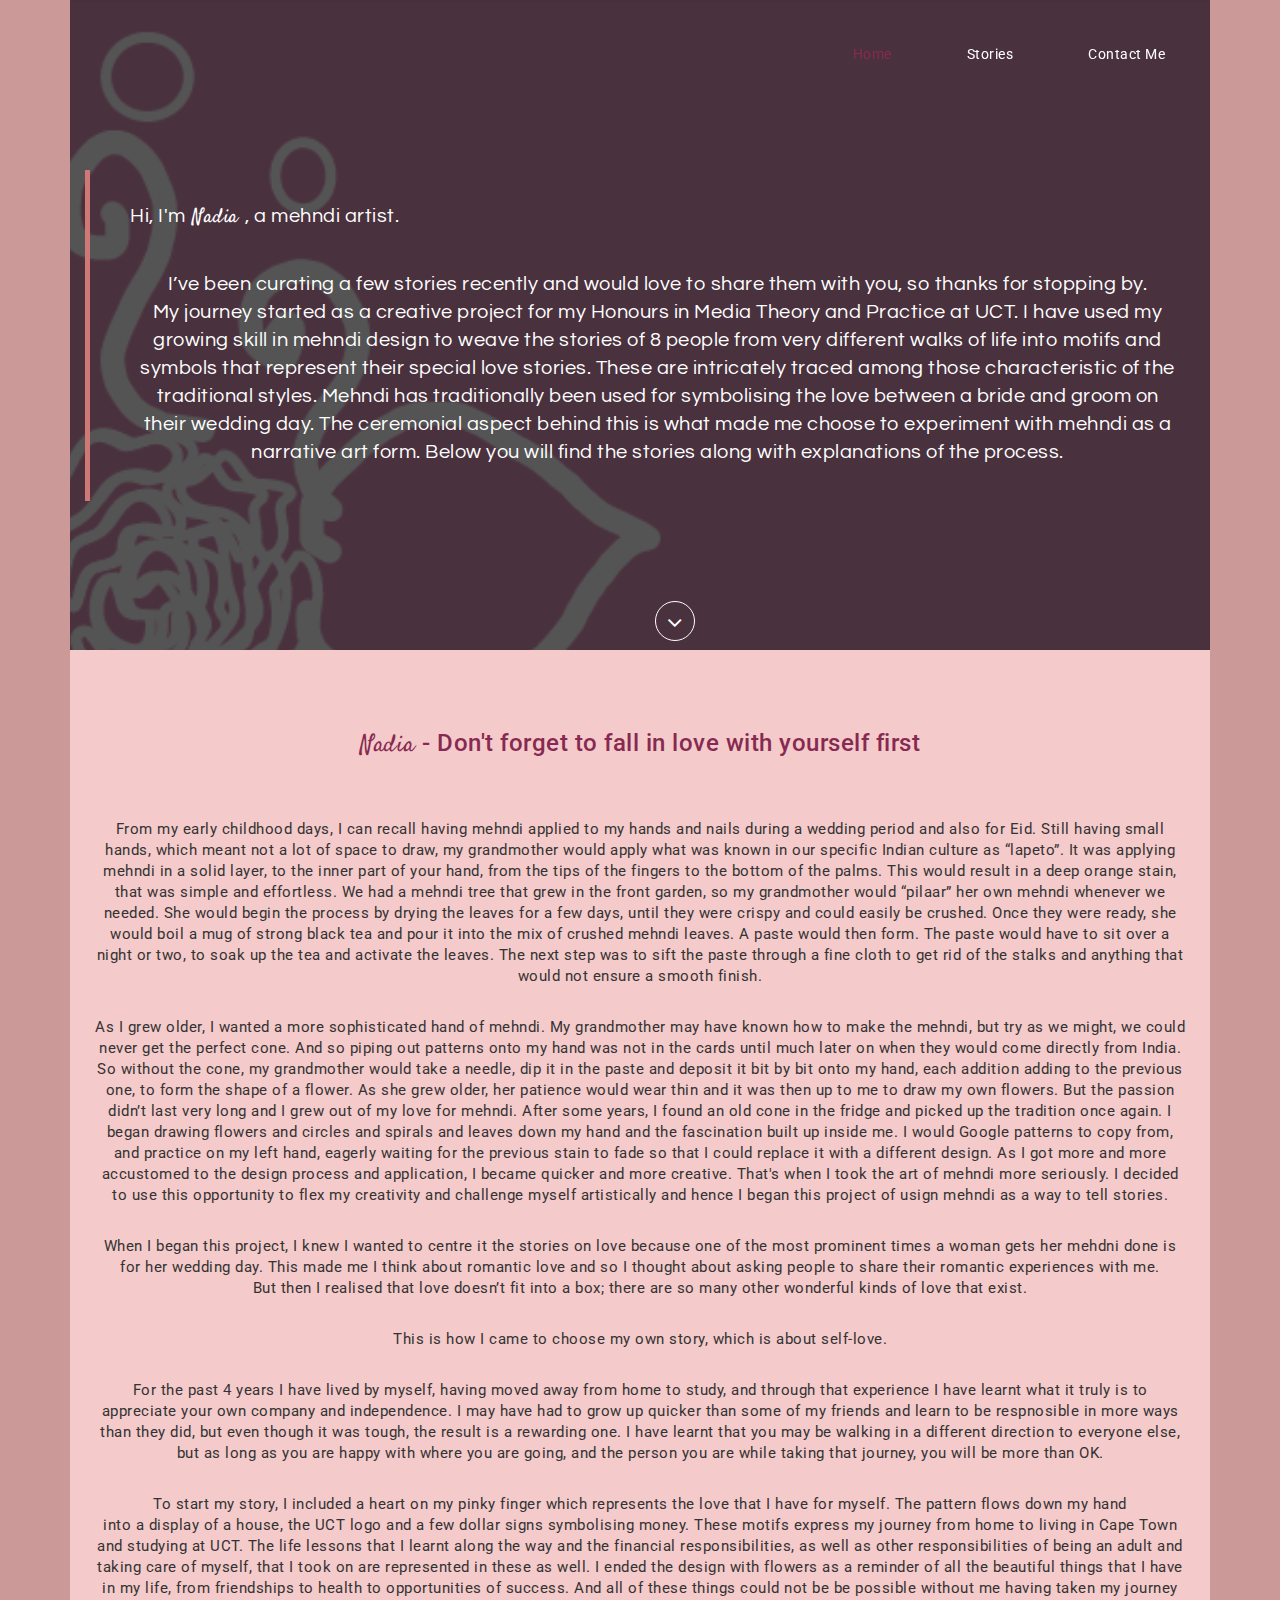
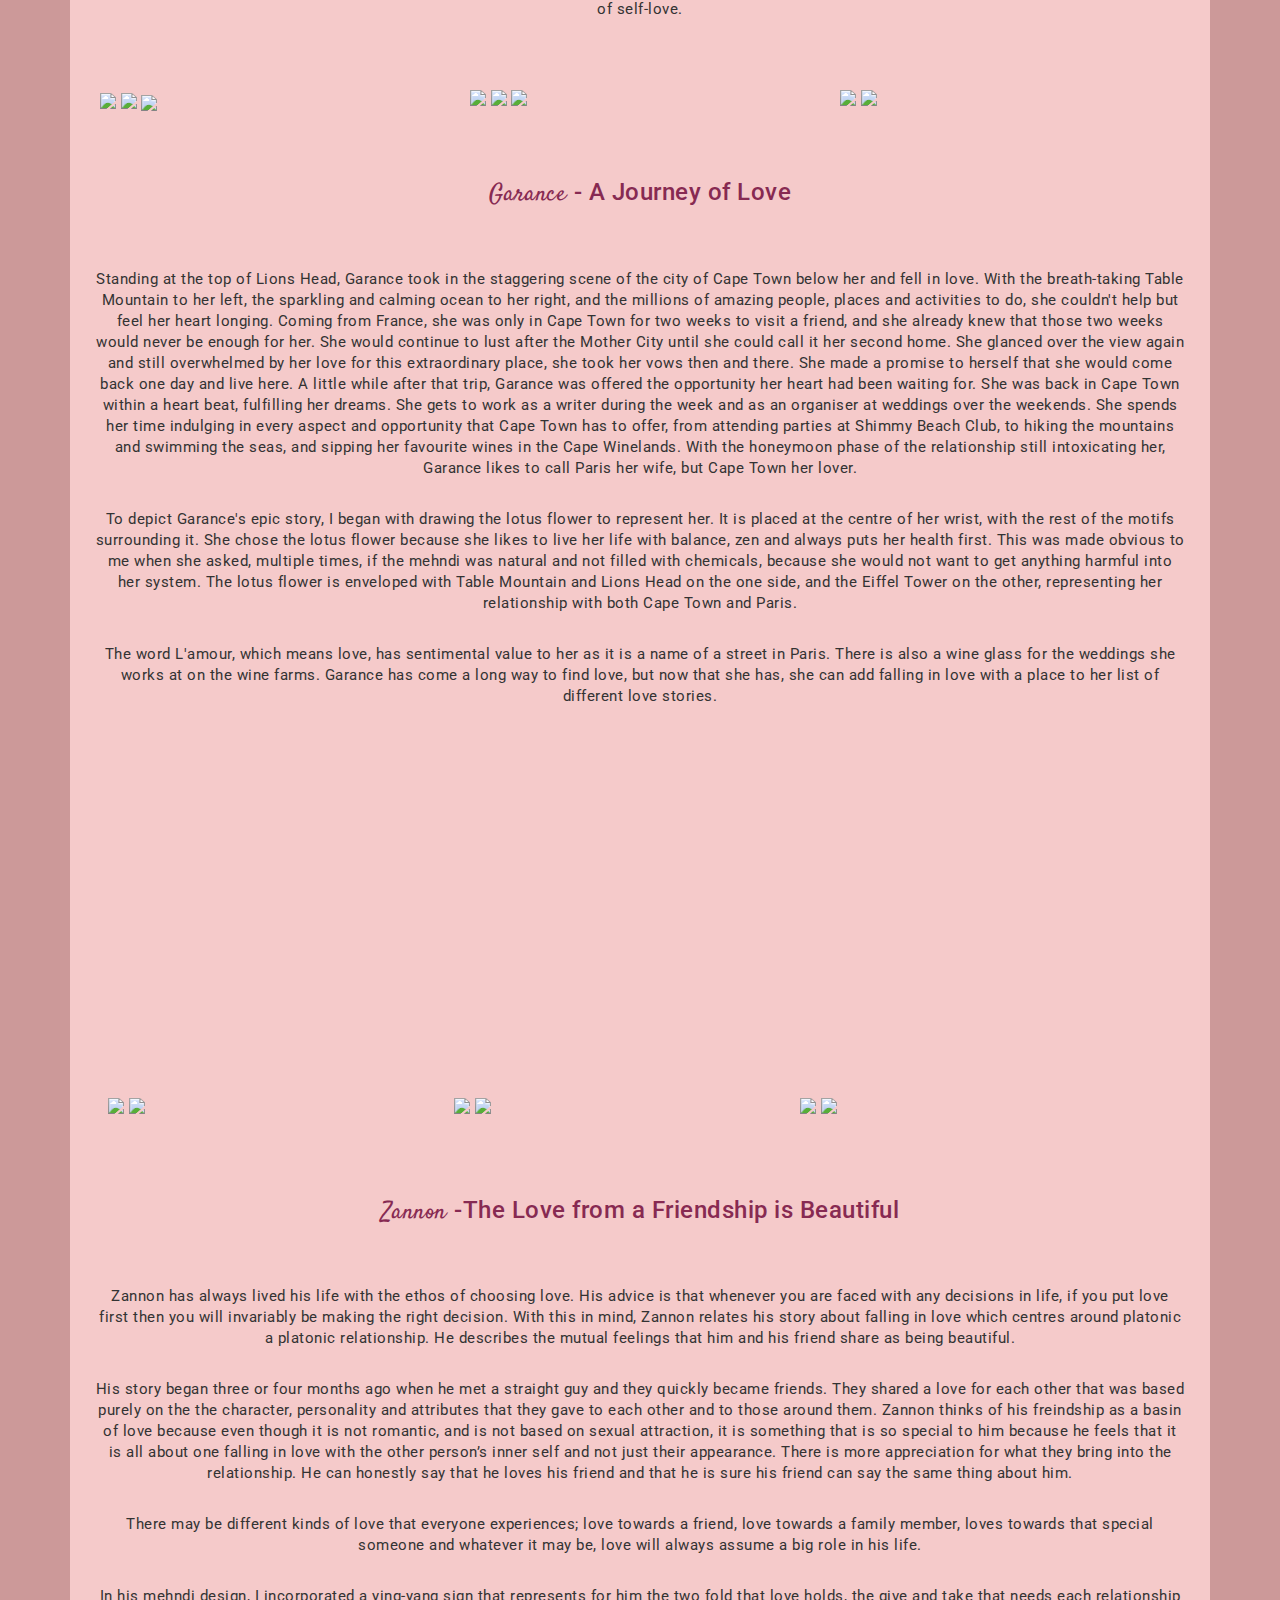
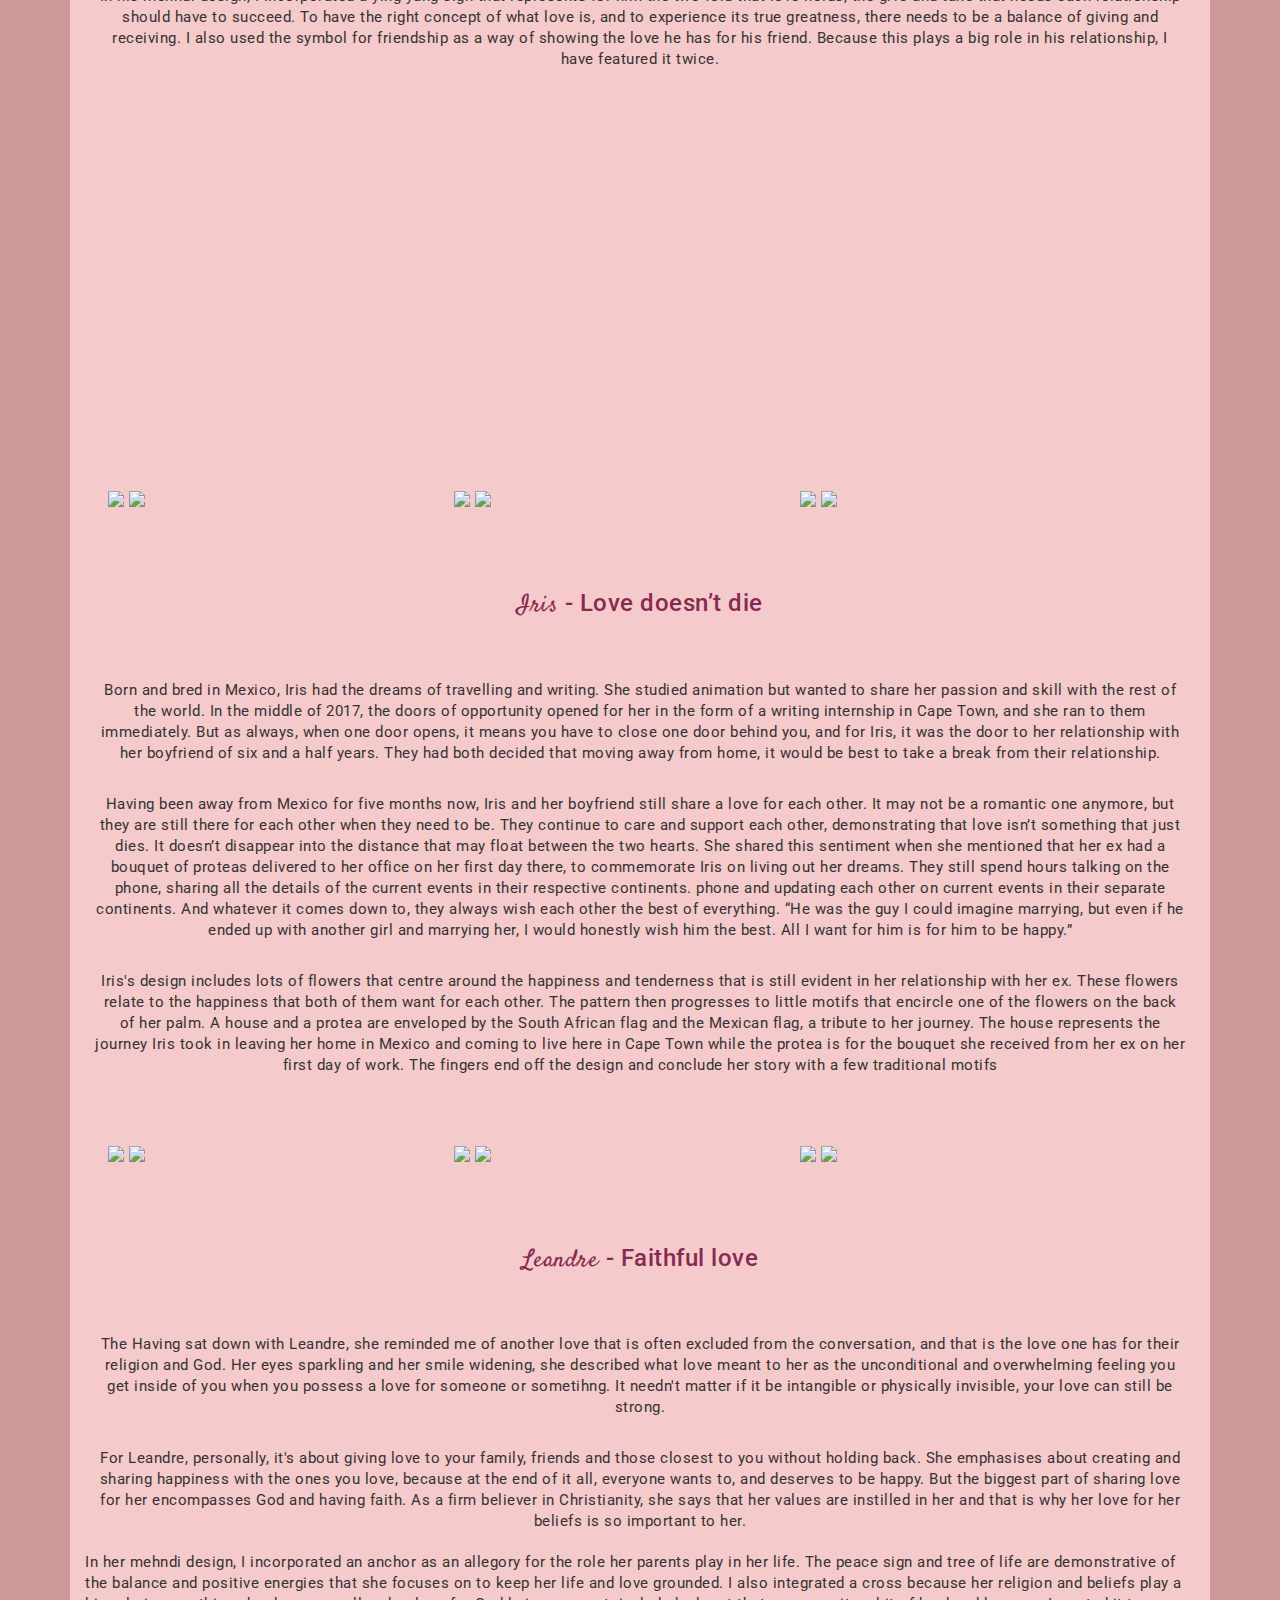
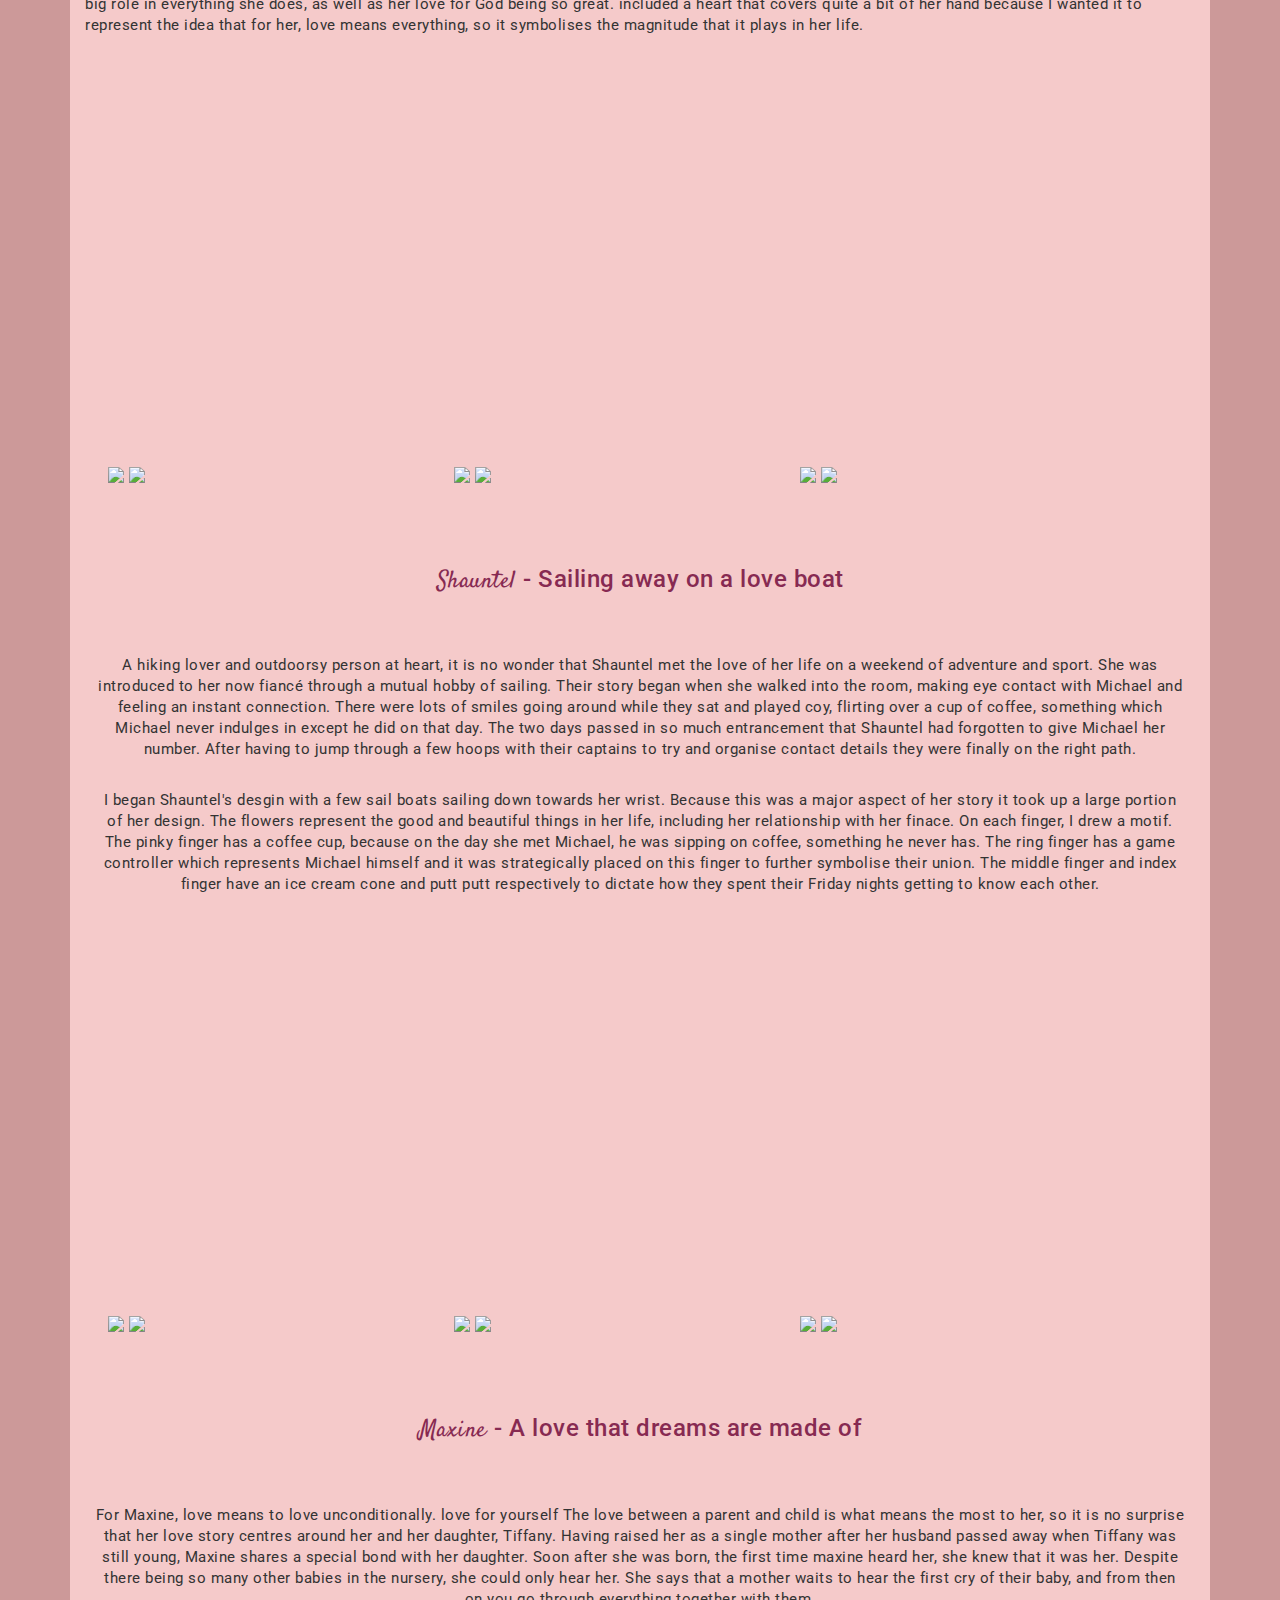
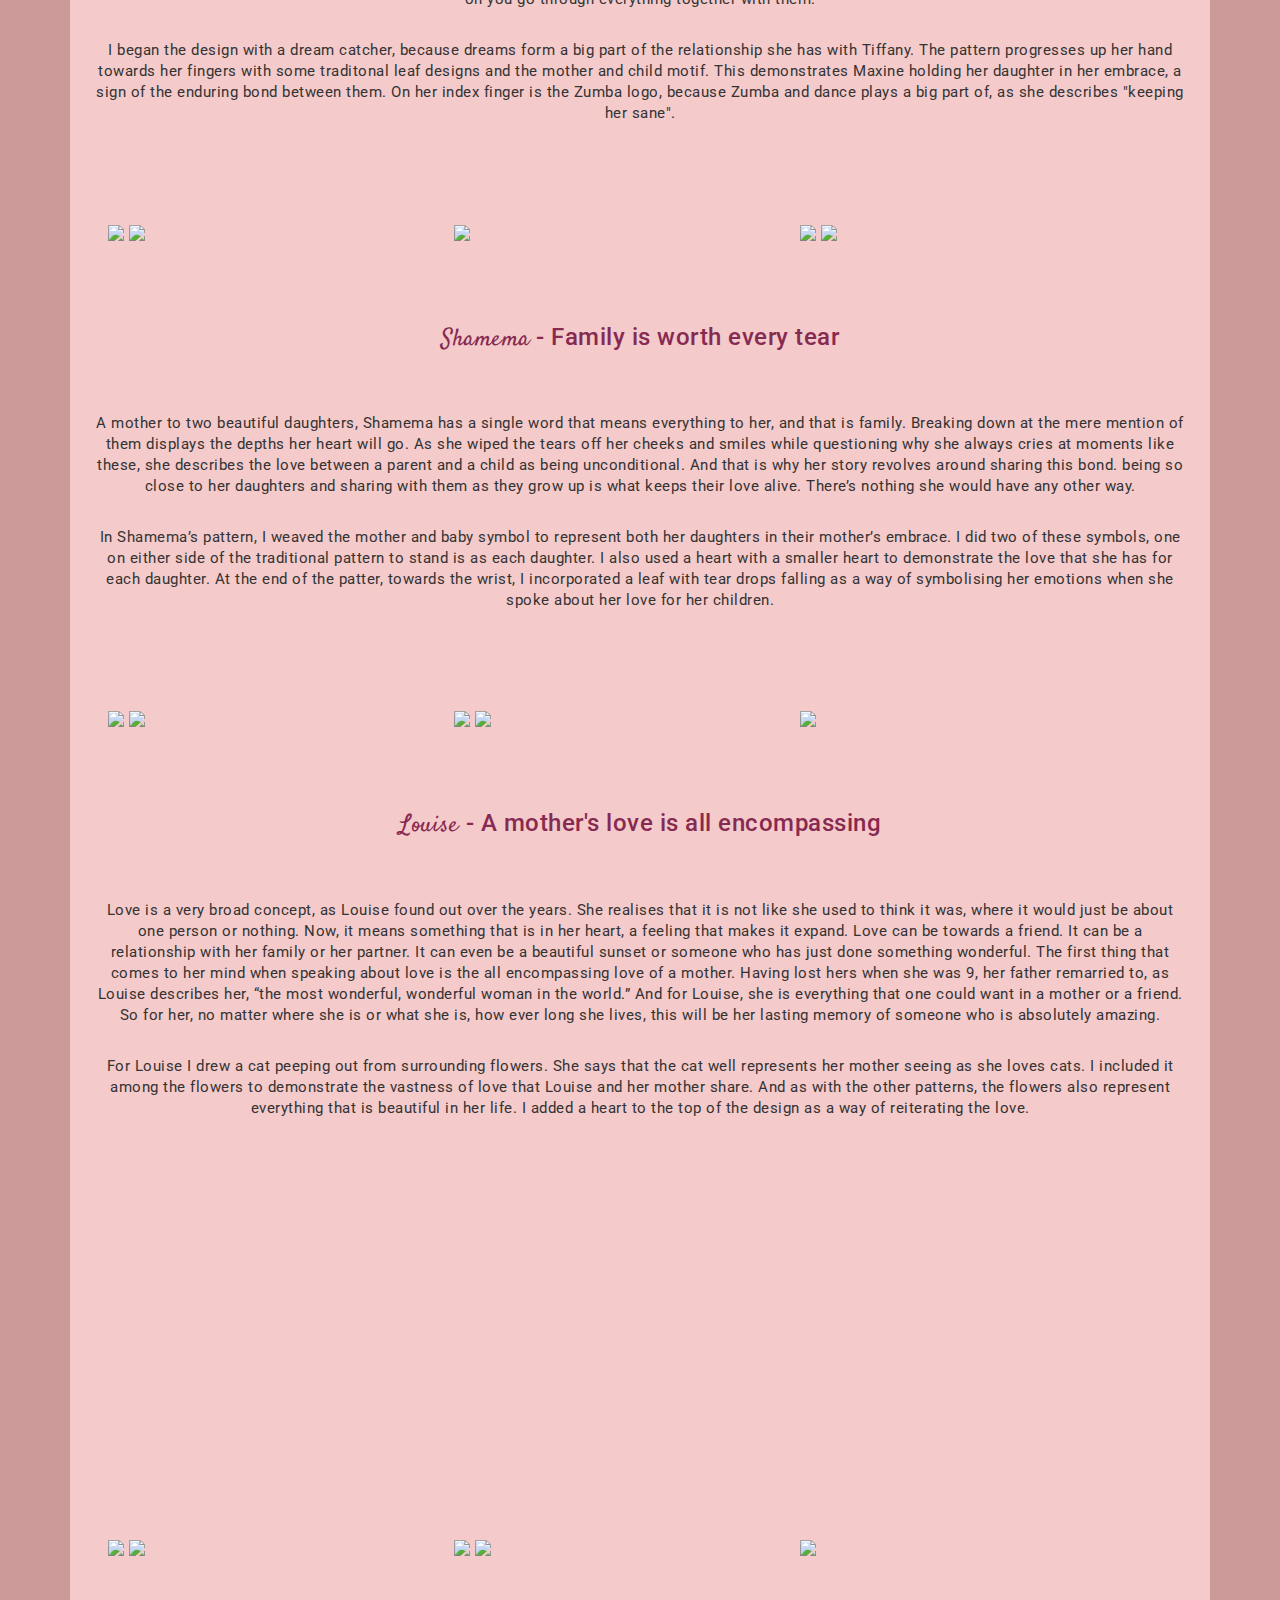
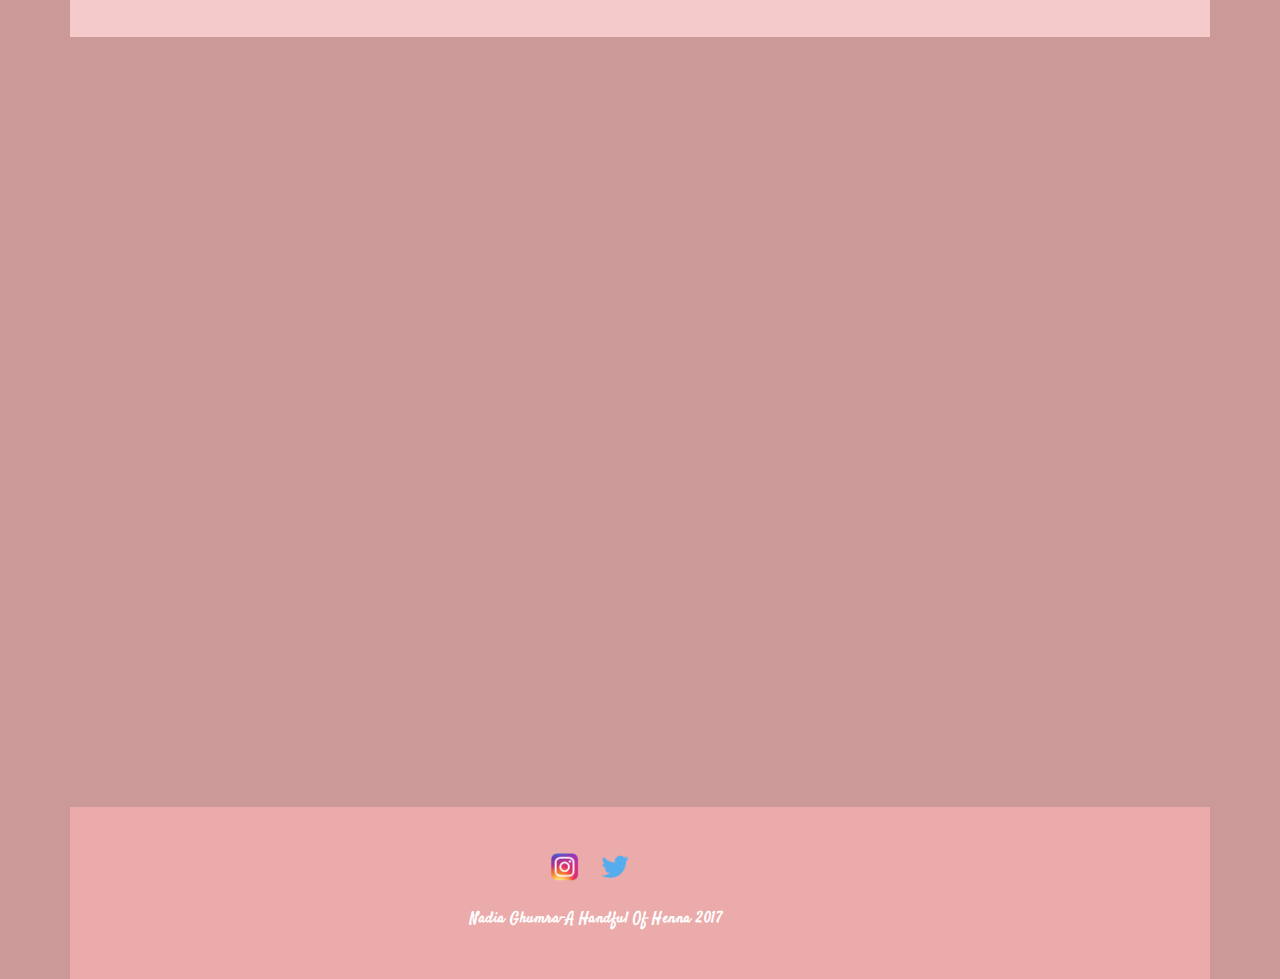
==== commit 86dfd407: "5" ====
--- a/index.html
+++ b/index.html
@@ -548,12 +548,14 @@
                  </div>
                 </div>
                 
+                
                 <div class="hvrbox">
                  <img id="front" src="https://nadiaghumra.files.wordpress.com/2018/01/sketch-1516734678558.png?w=262&h=349&zoom=2" class="hvrbox-layer_bottom, img-responsive">
                  <div class="hvrbox-layer_top hvrbox-layer_scale">
                   <div class="hvrbox-text">the anchor is for her parents, because their love is what keeps her at bay</div>
                  </div>
                 </div>
+            
                 
               </div>
             <div class="col-md-4 col-sm-4 padding-right-zero">
@@ -565,8 +567,12 @@
                  </div>
                 </div>
 
-               
-                
+                 <div class="hvrbox">
+                 <img id="front" src="https://nadiaghumra.files.wordpress.com/2018/01/leandre.png" class="hvrbox-layer_bottom, img-responsive">
+                 <div class="hvrbox-layer_top hvrbox-layer_scale">
+                  <div class="hvrbox-text">Leandre believes that love is an unconditional and overwhelming feeling you have</div>
+                 </div>
+                </div>
             </div>
               
             <div class="col-md-4 col-sm-4 padding-right-zero">
@@ -585,14 +591,9 @@
                  </div>
                 </div>
 
-                <div class="hvrbox">
-                 <img id="front" src="https://nadiaghumra.files.wordpress.com/2018/01/leandre.png" class="hvrbox-layer_bottom, img-responsive">
-                 <div class="hvrbox-layer_top hvrbox-layer_scale">
-                  <div class="hvrbox-text">Leandre believes that love is an unconditional and overwhelming feeling you have</div>
-                 </div>
-                </div>
-            </div>
-              https://nadiaghumra.files.wordpress.com/2018/01/leandre.png
+                
+            </div>
+            
              </div>
             </div>
           </div>
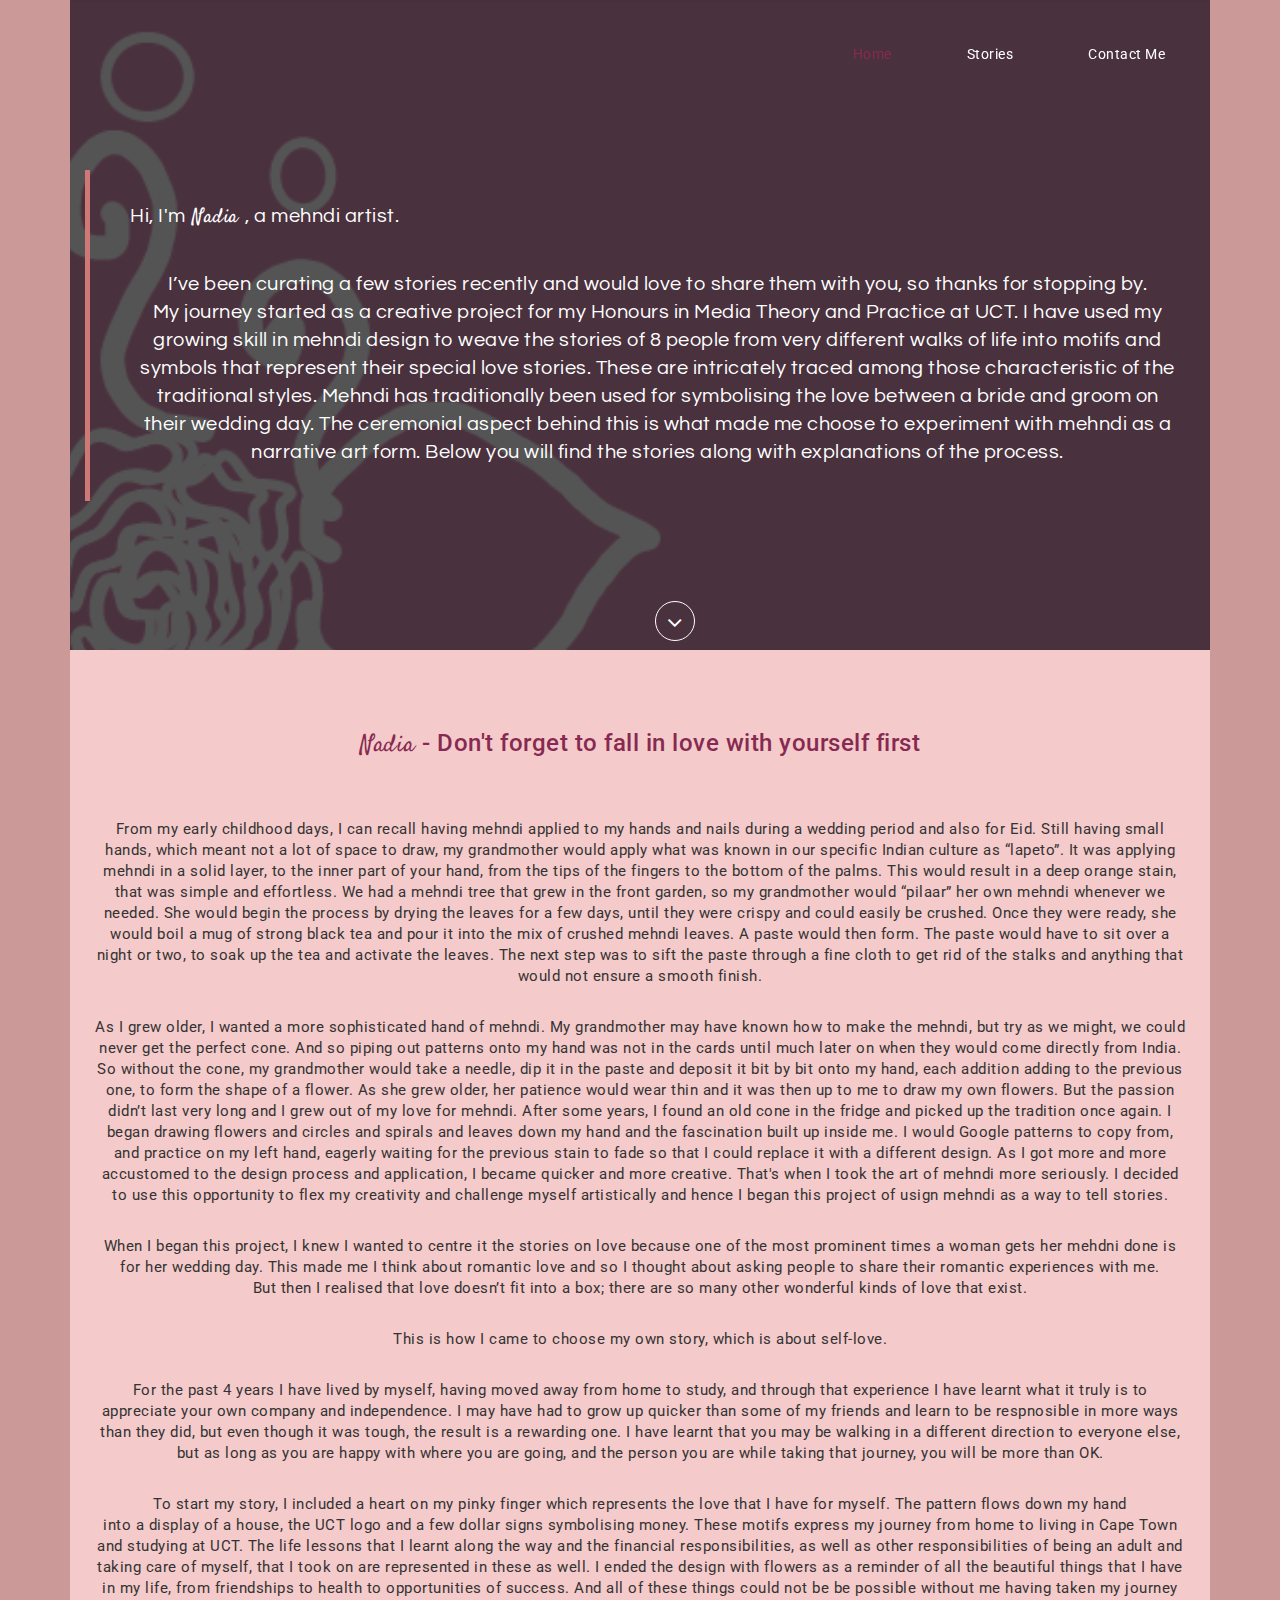
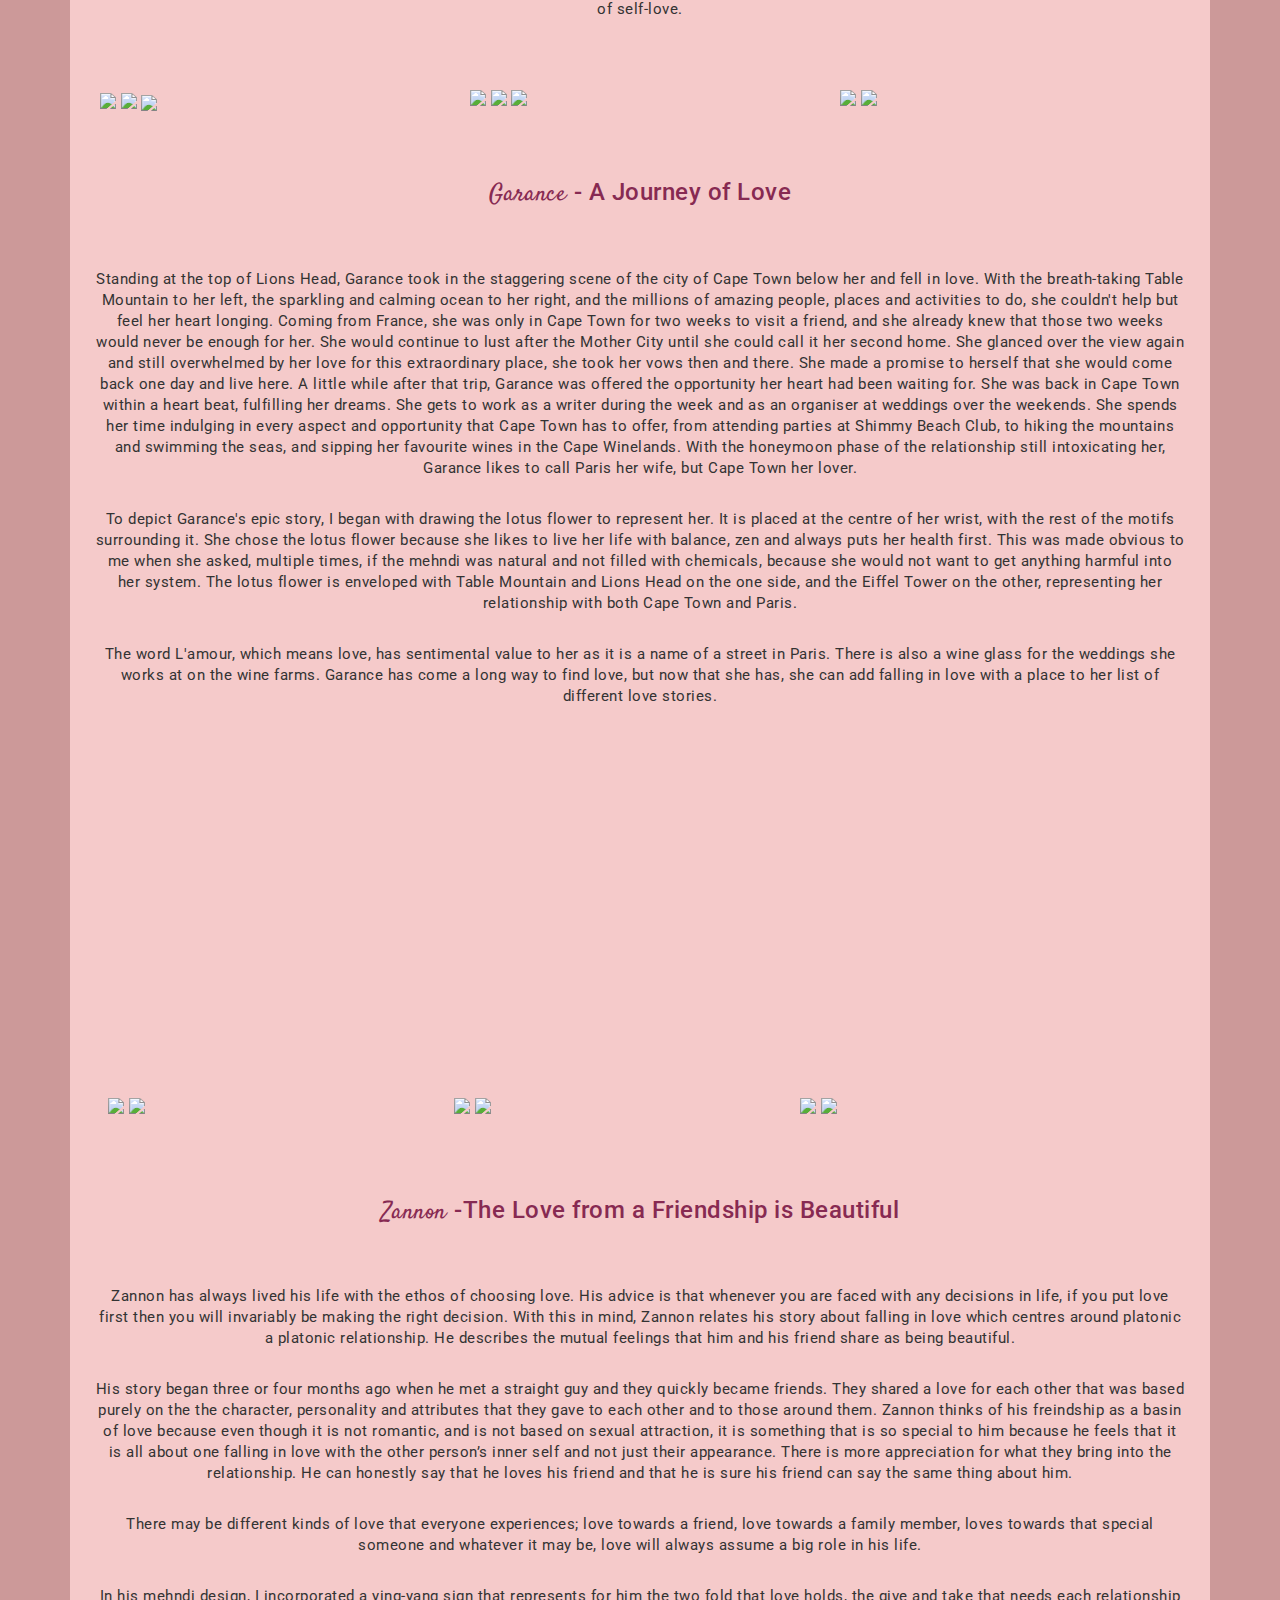
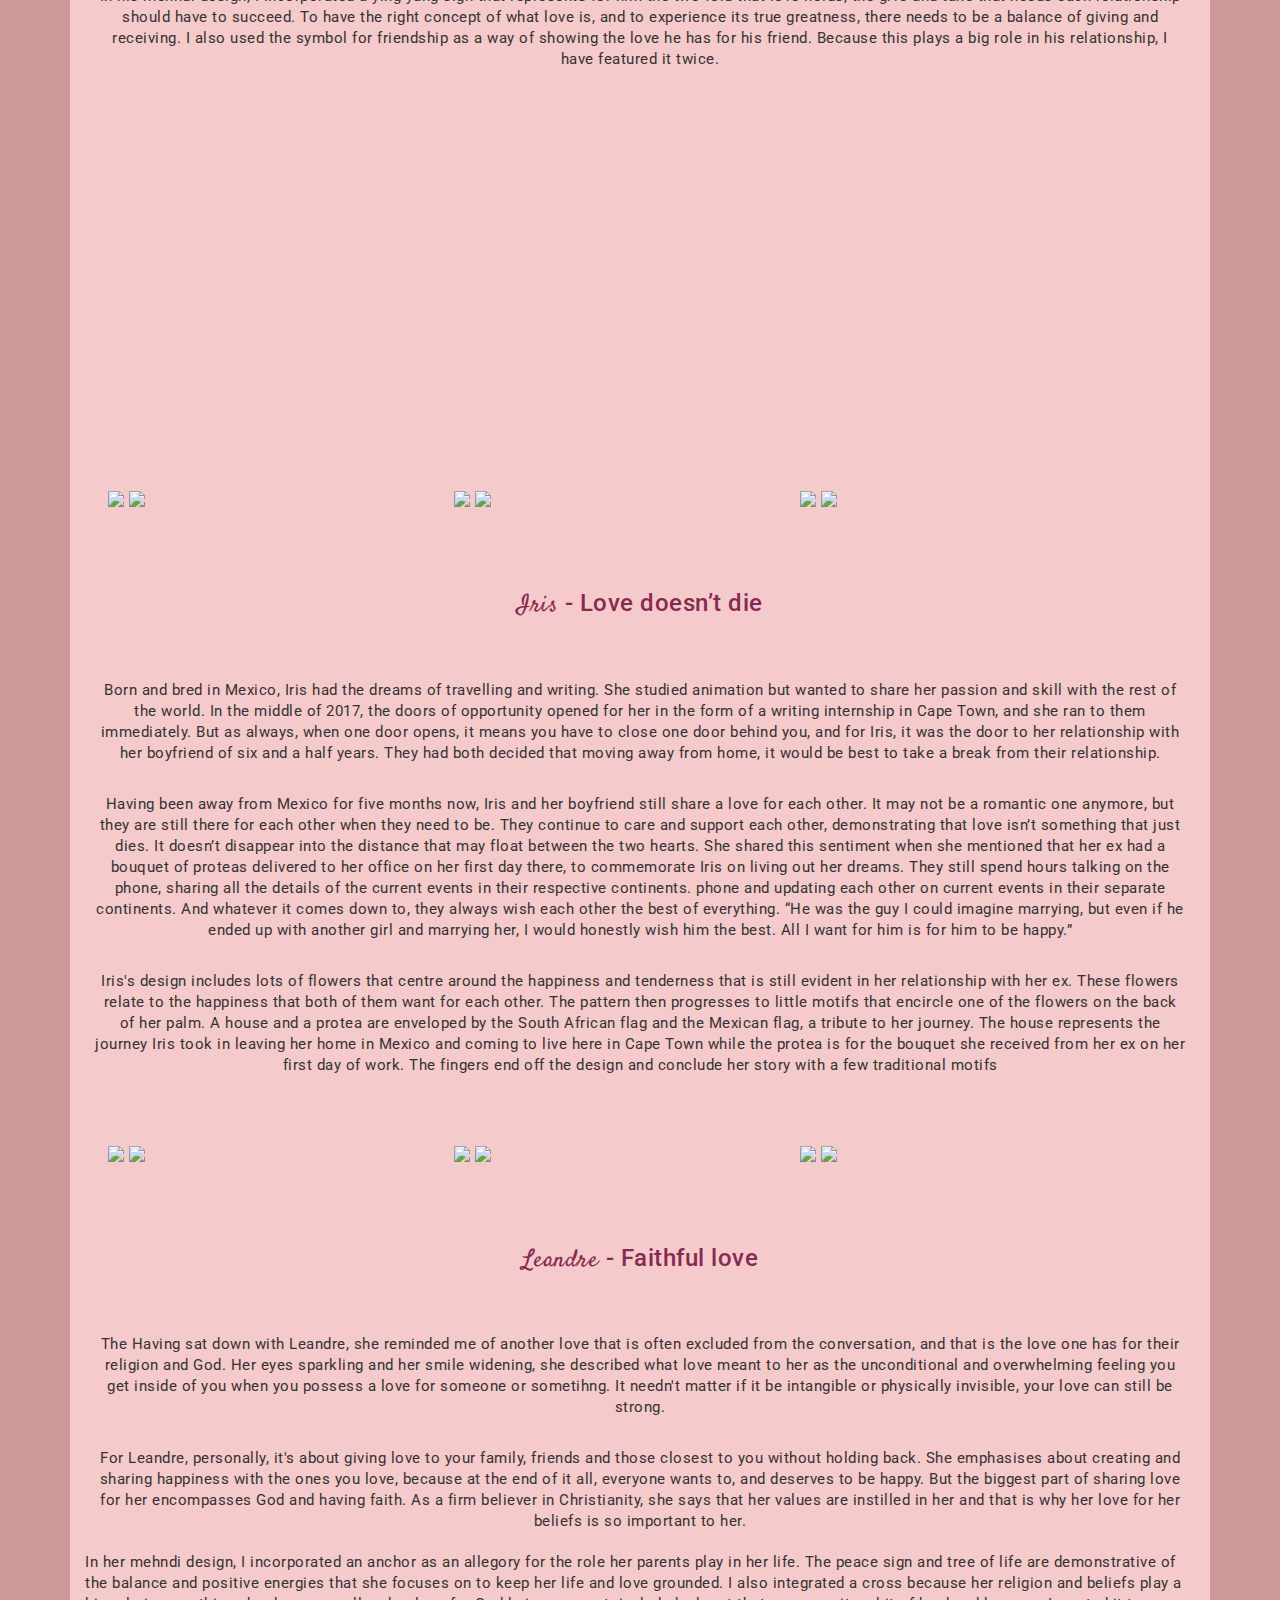
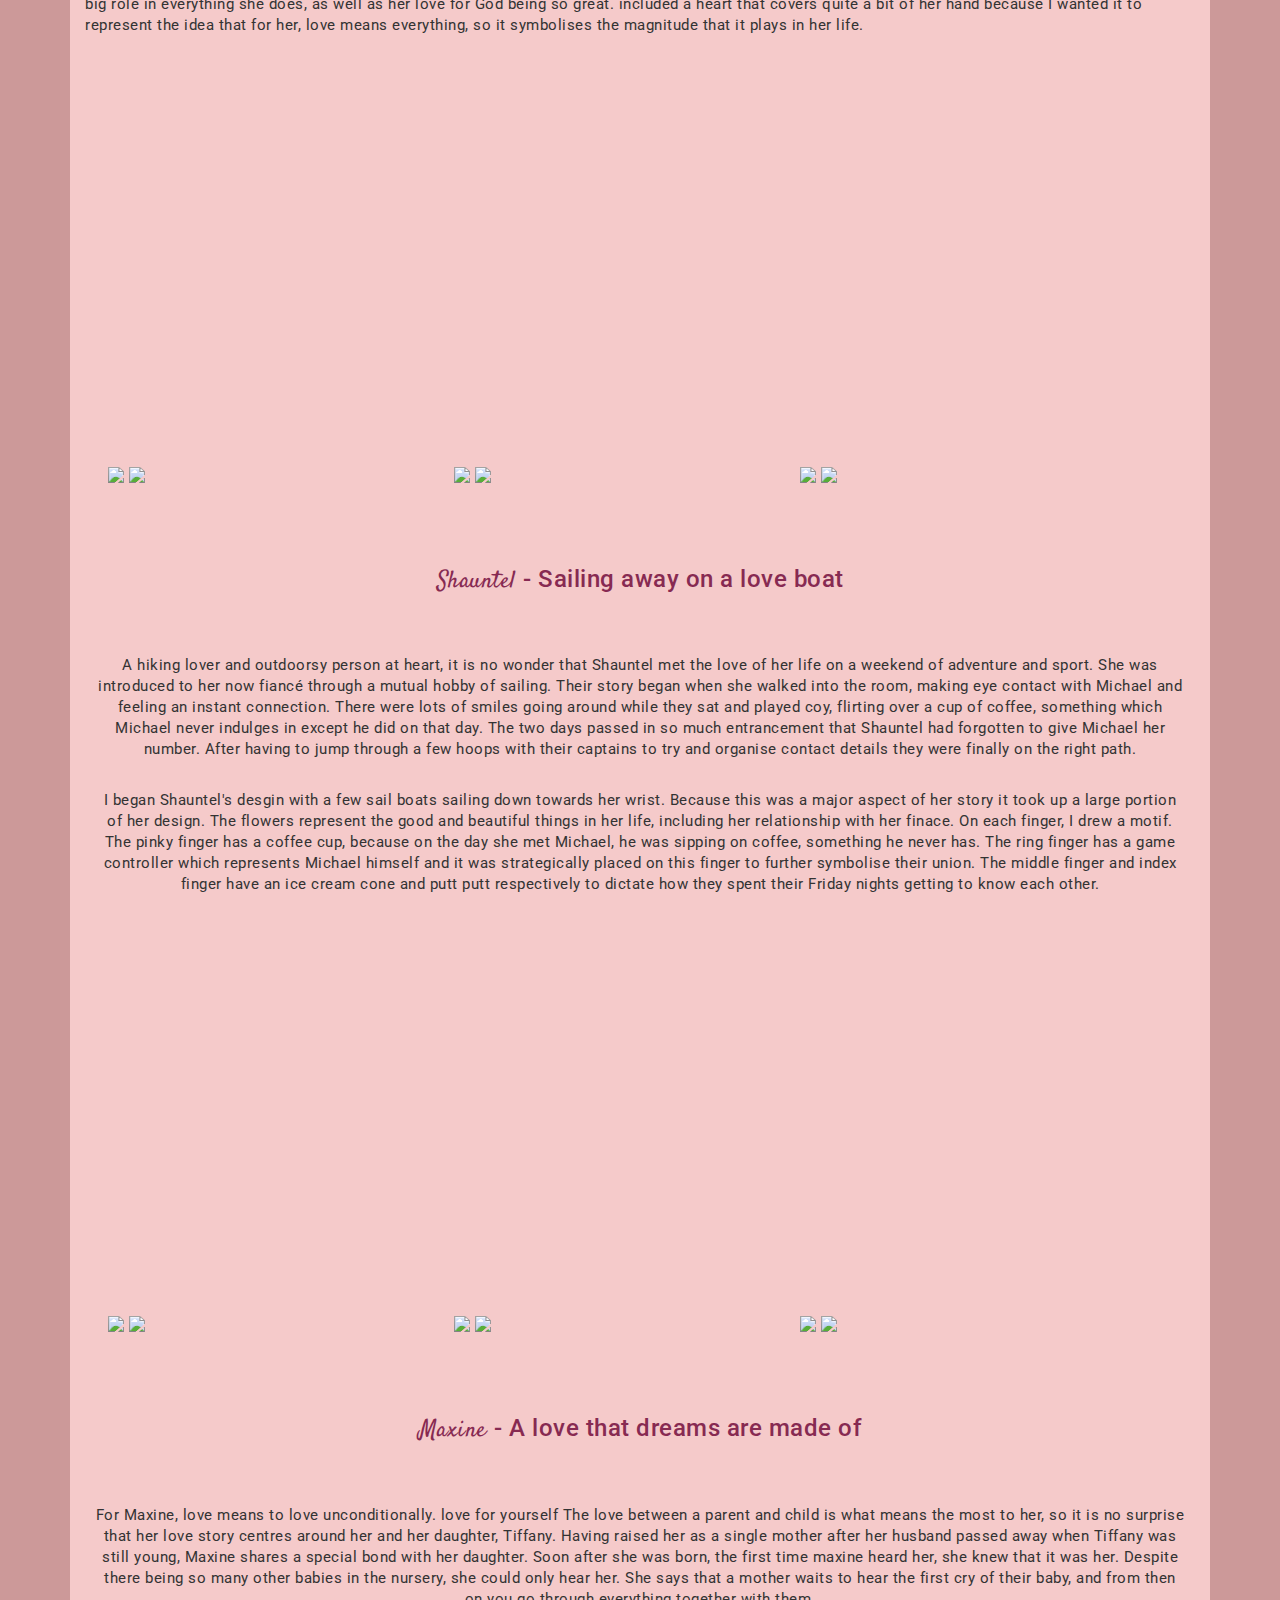
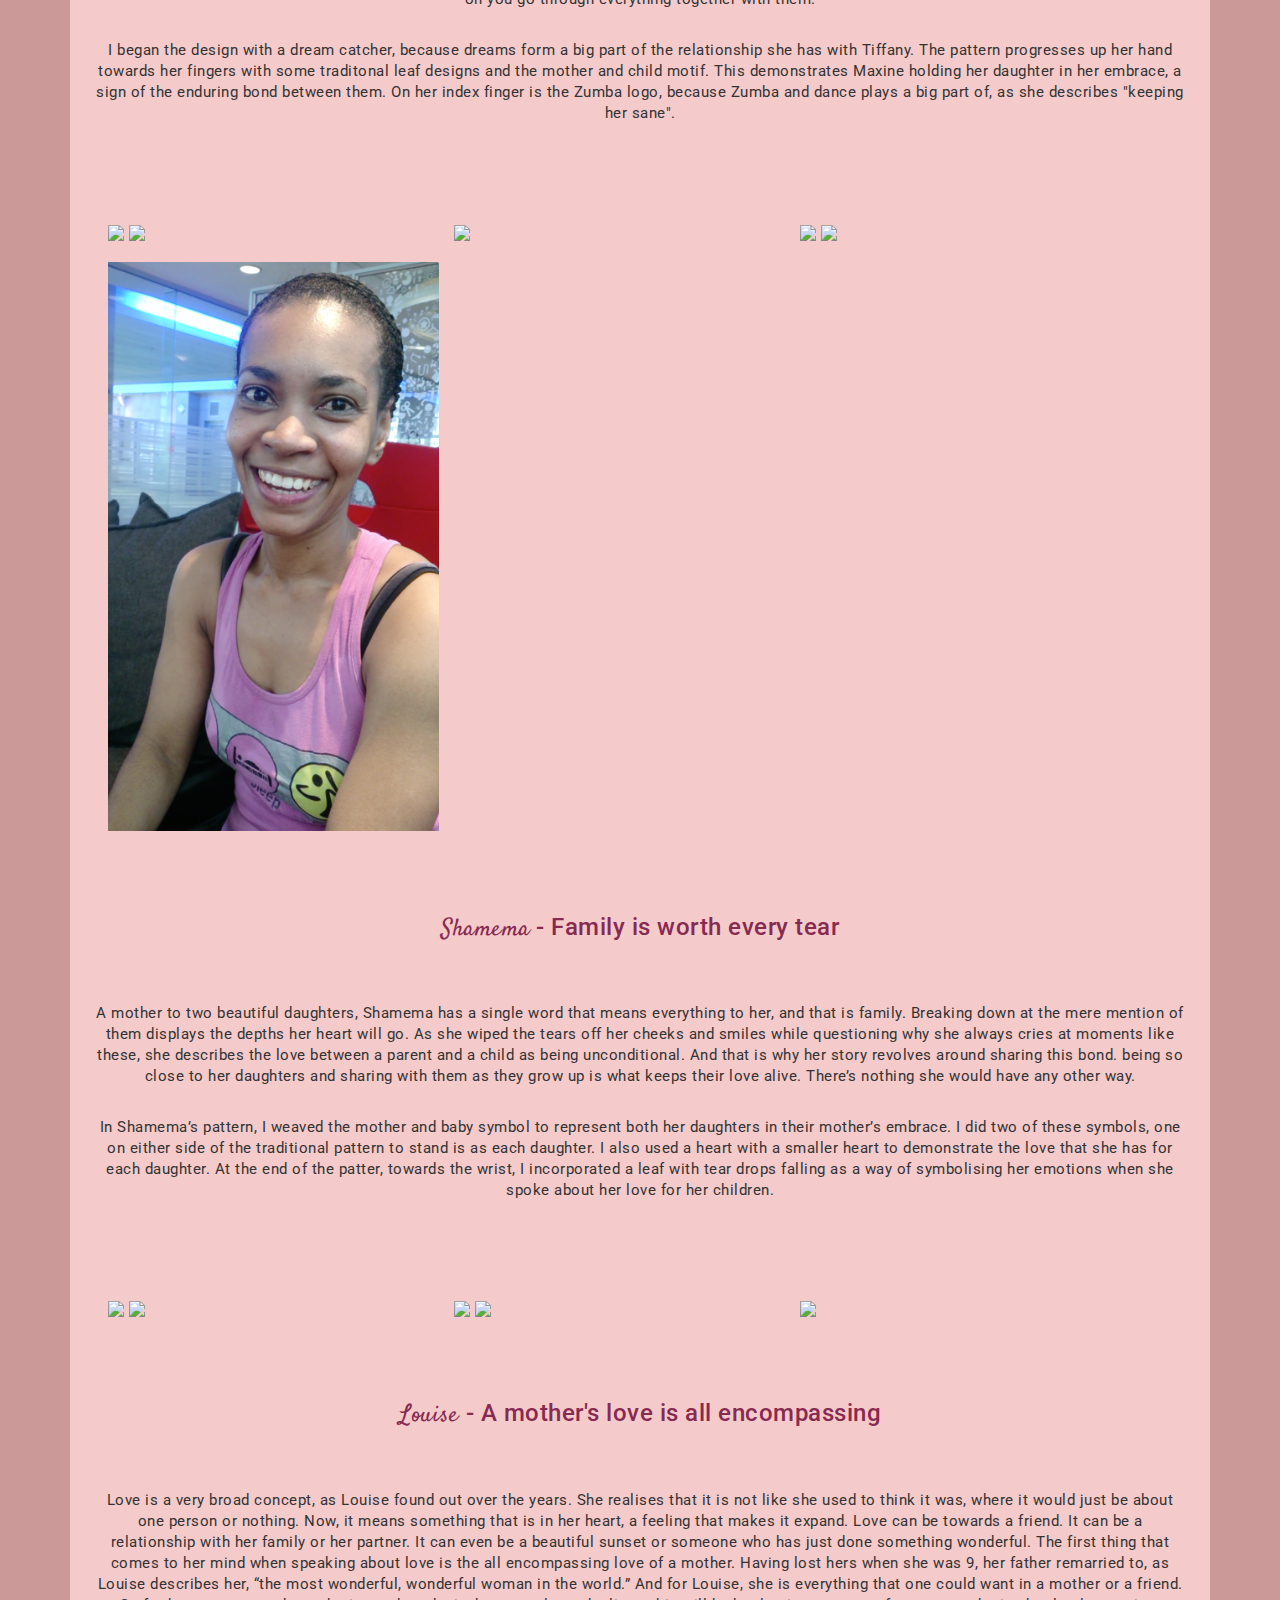
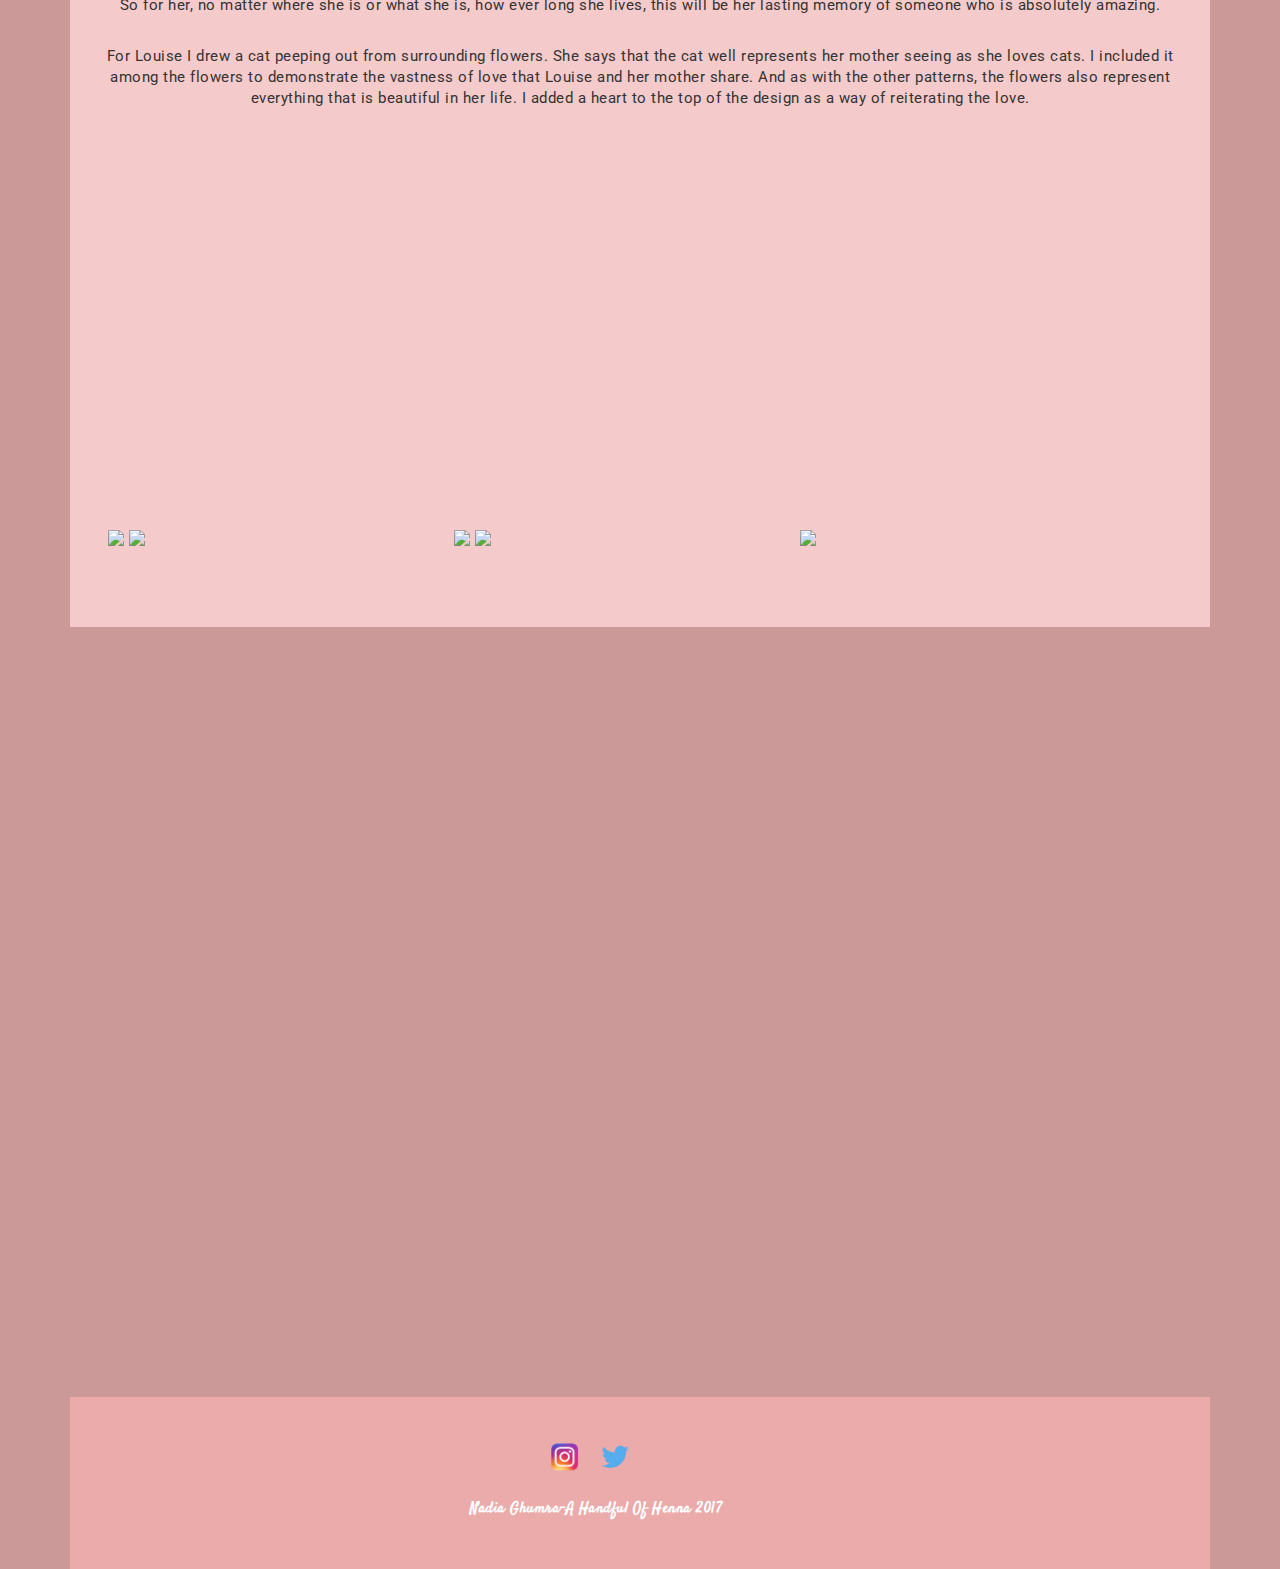
==== commit fe0a5ac9: "Editmax" ====
--- a/index.html
+++ b/index.html
@@ -737,7 +737,12 @@
                  </div>
                 </div>
                 
-               
+                <div class="hvrbox">
+                 <img id="front" src="max.jpg" class="hvrbox-layer_bottom, img-responsive">
+                 <div class="hvrbox-layer_top hvrbox-layer_scale">
+                  <div class="hvrbox-text">Maxine sharing her love story</div>
+                 </div>
+                </div>
             </div>
               
             <div class="col-md-4 col-sm-4 padding-right-zero">
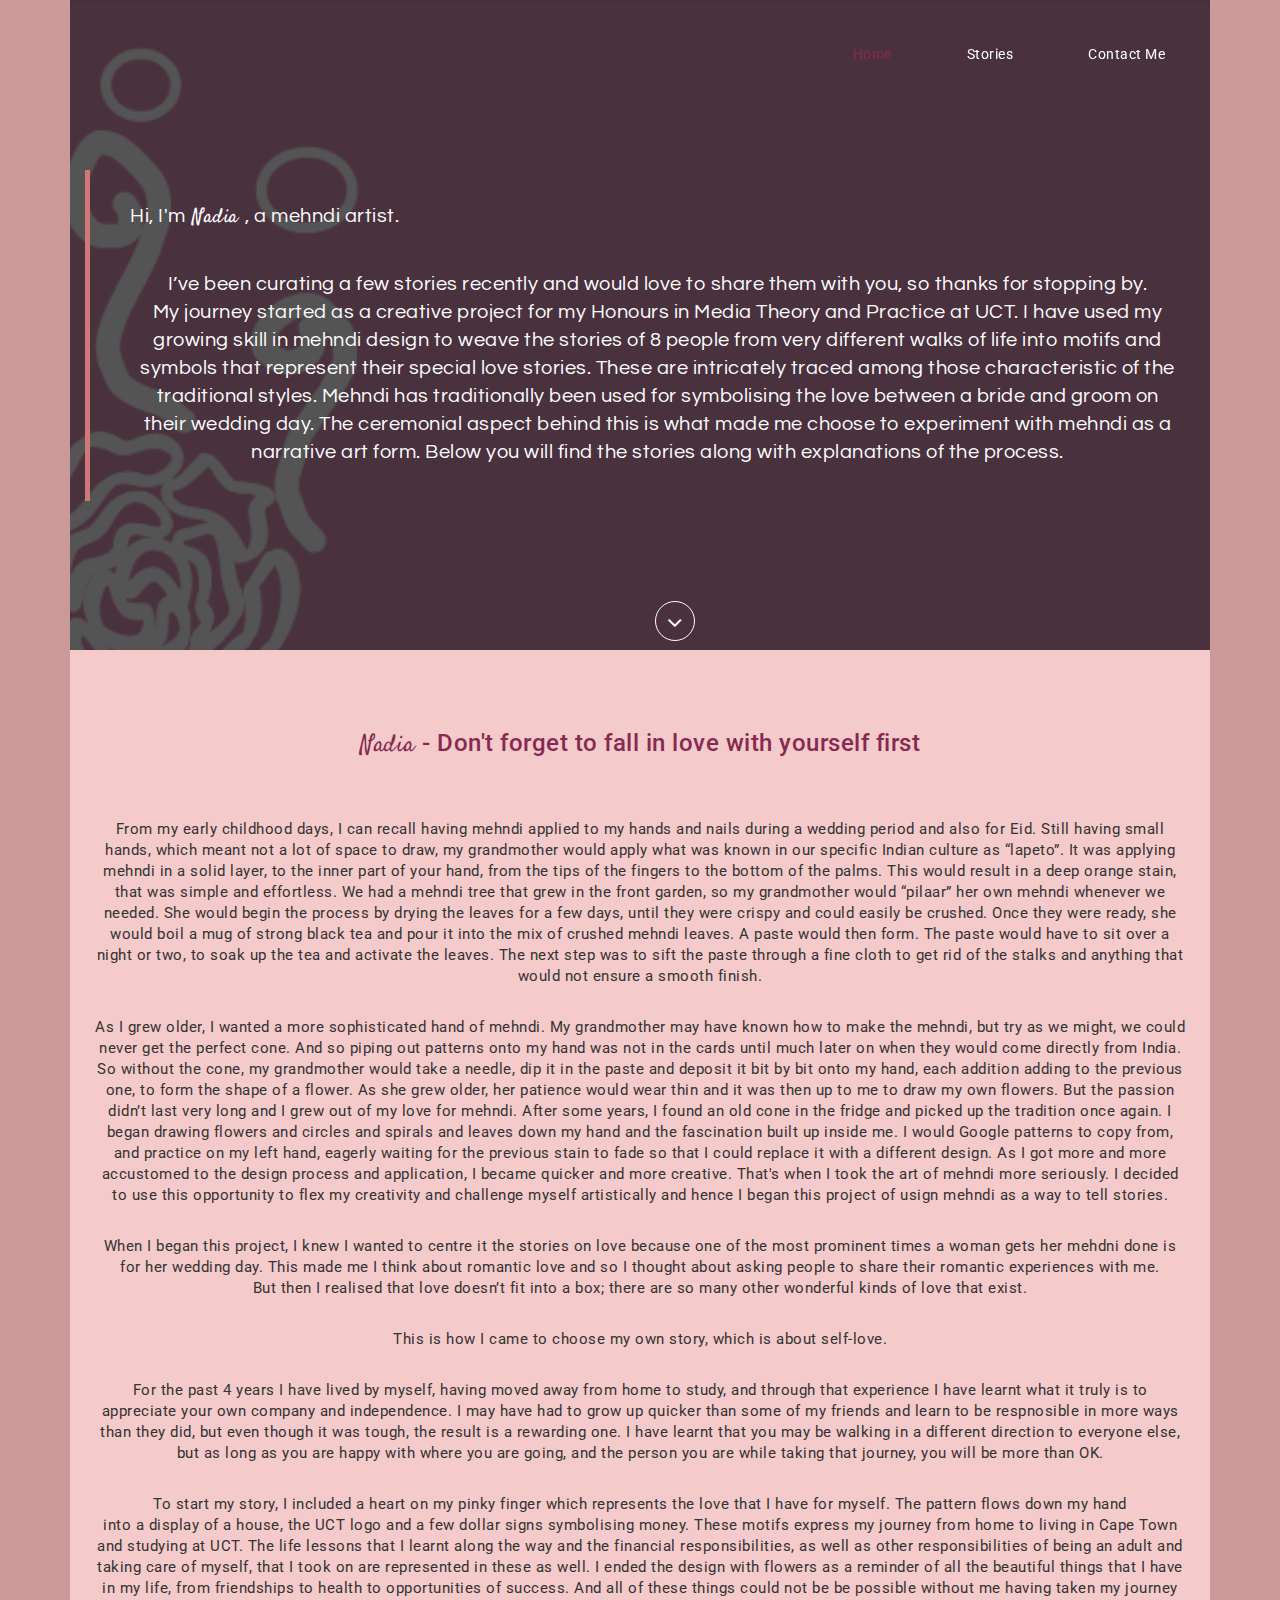
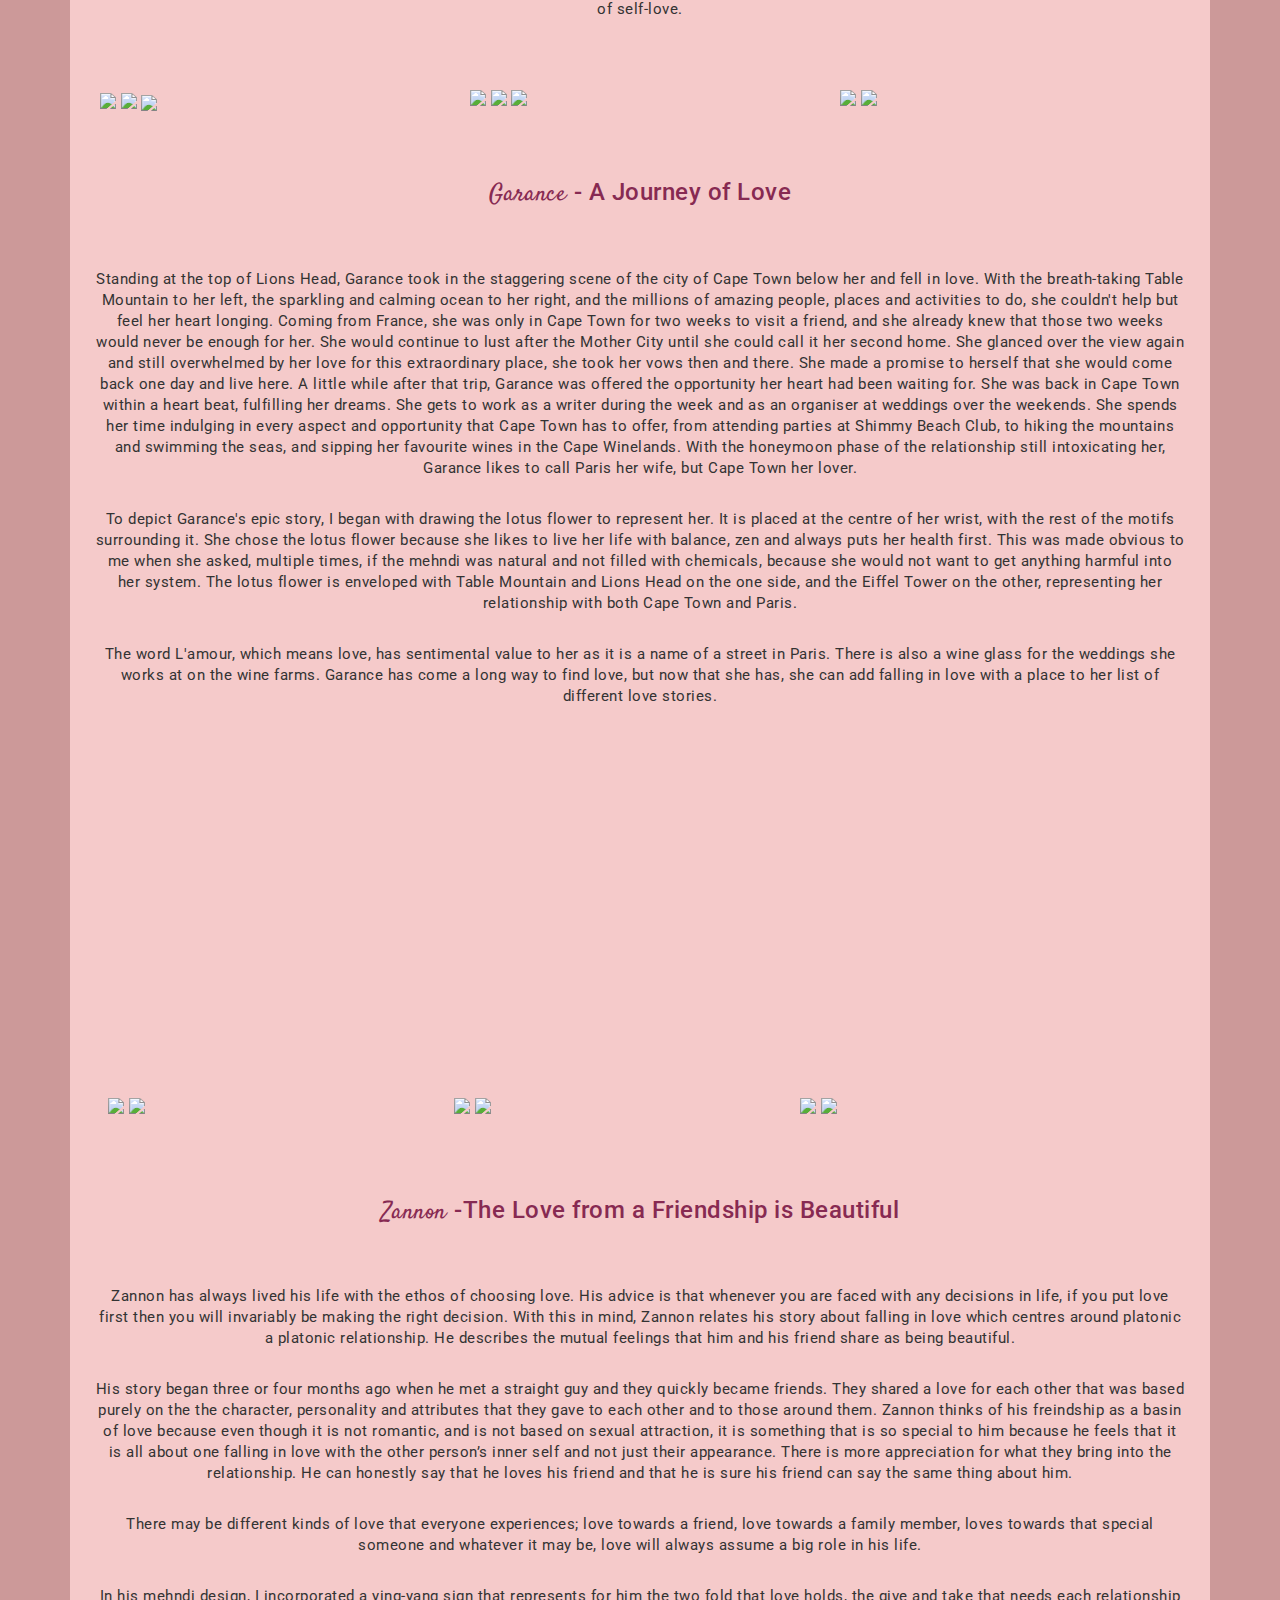
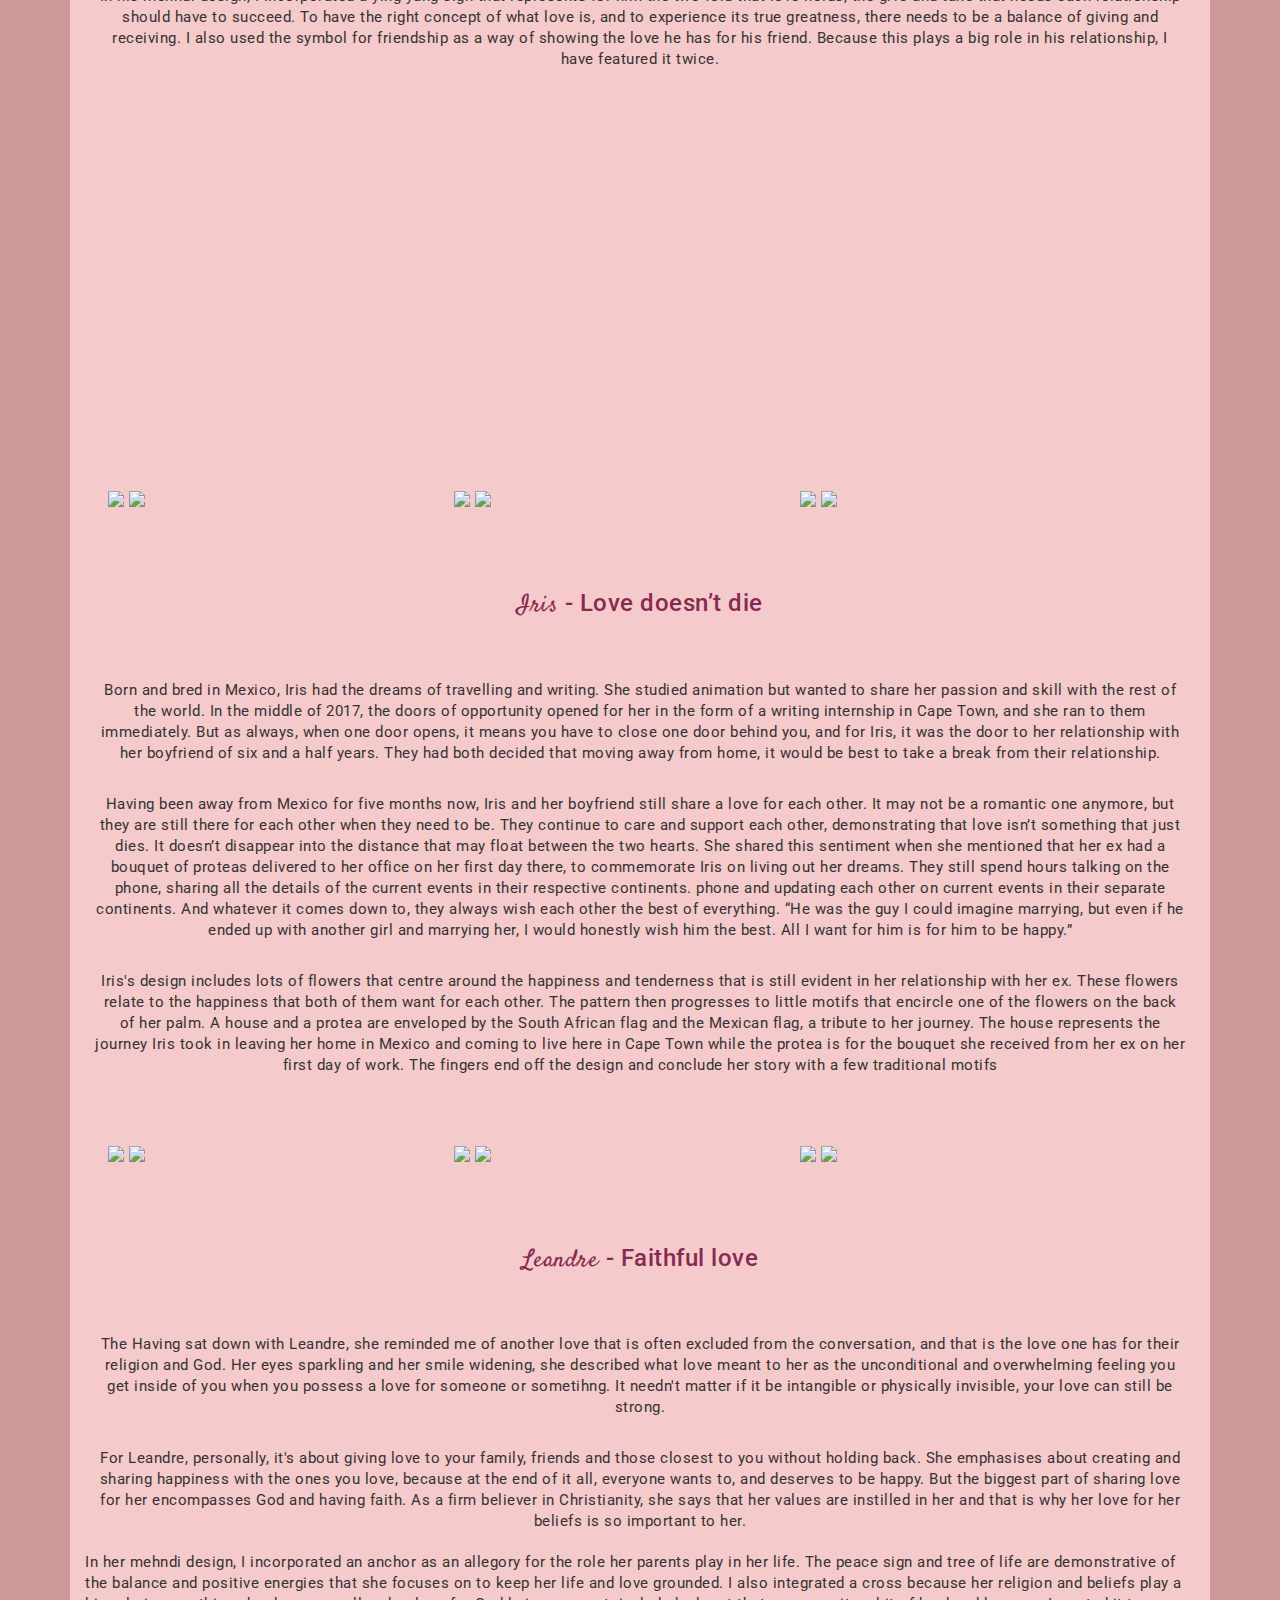
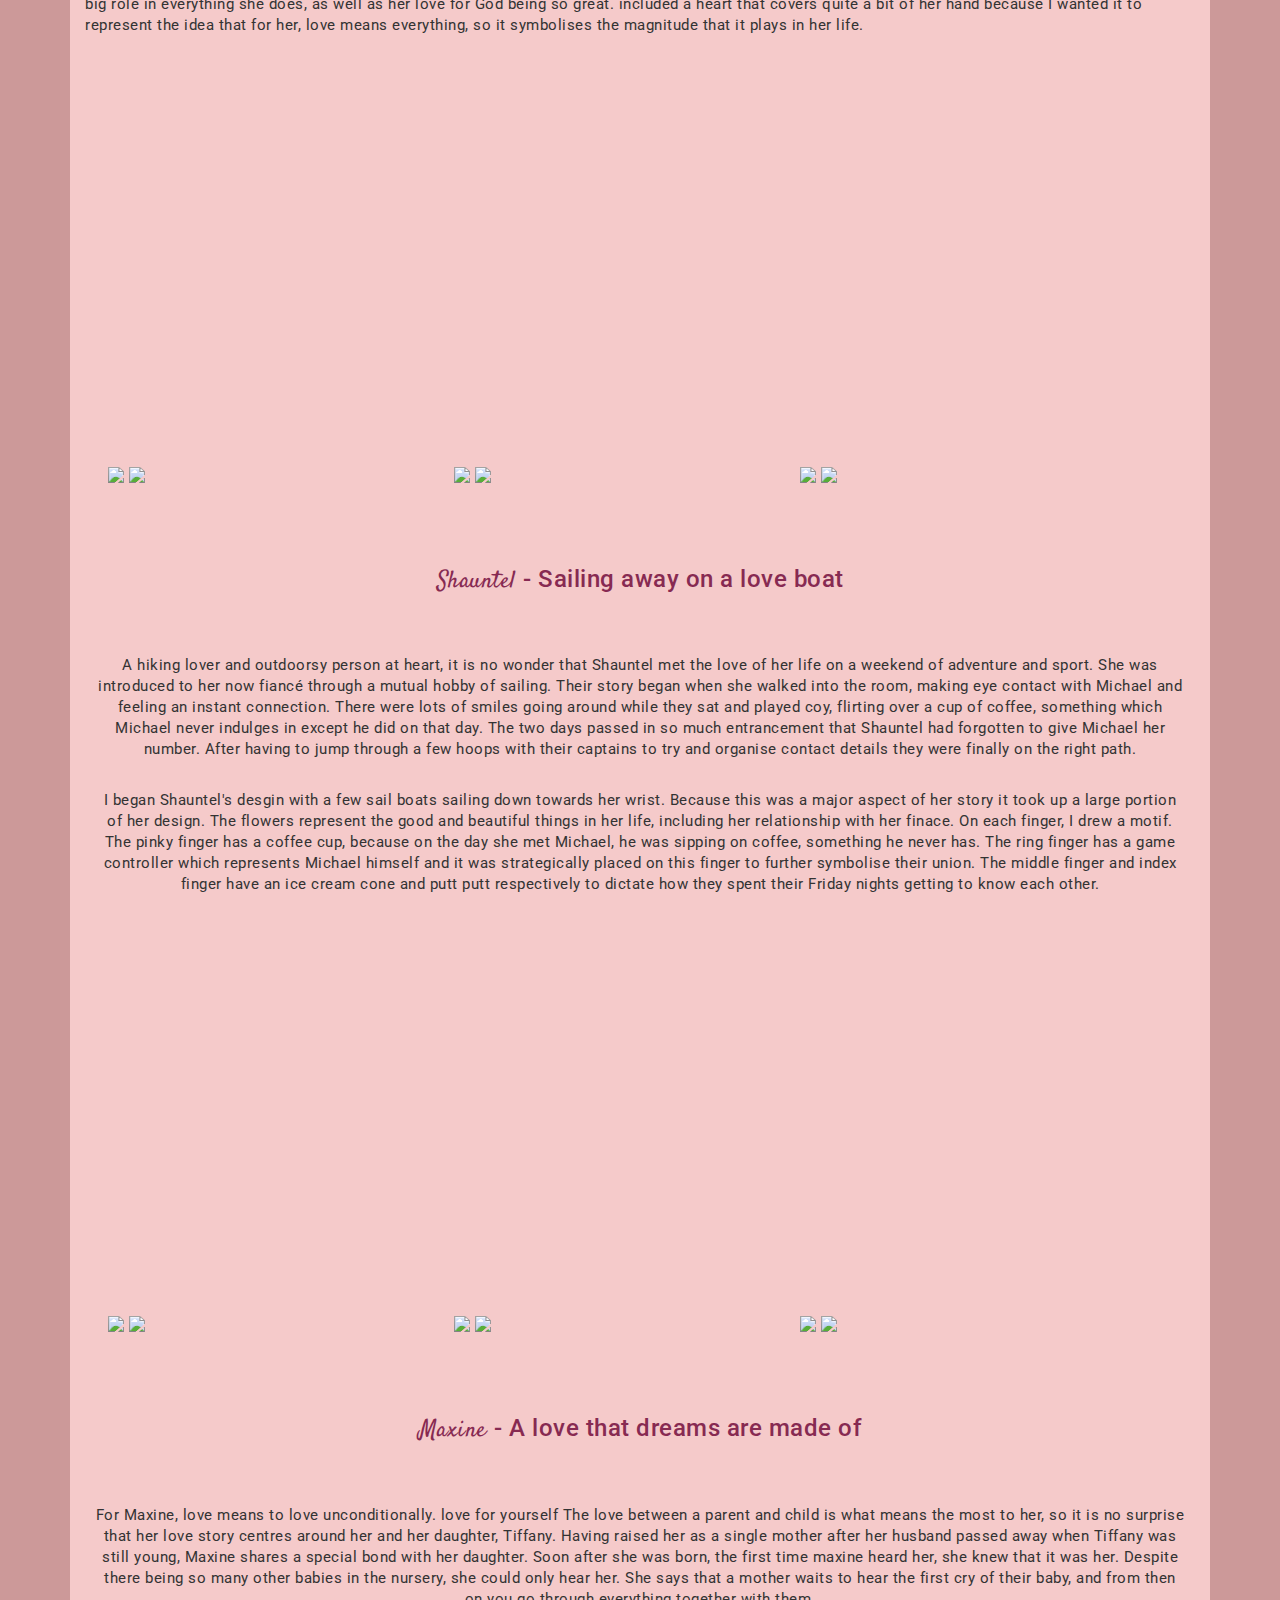
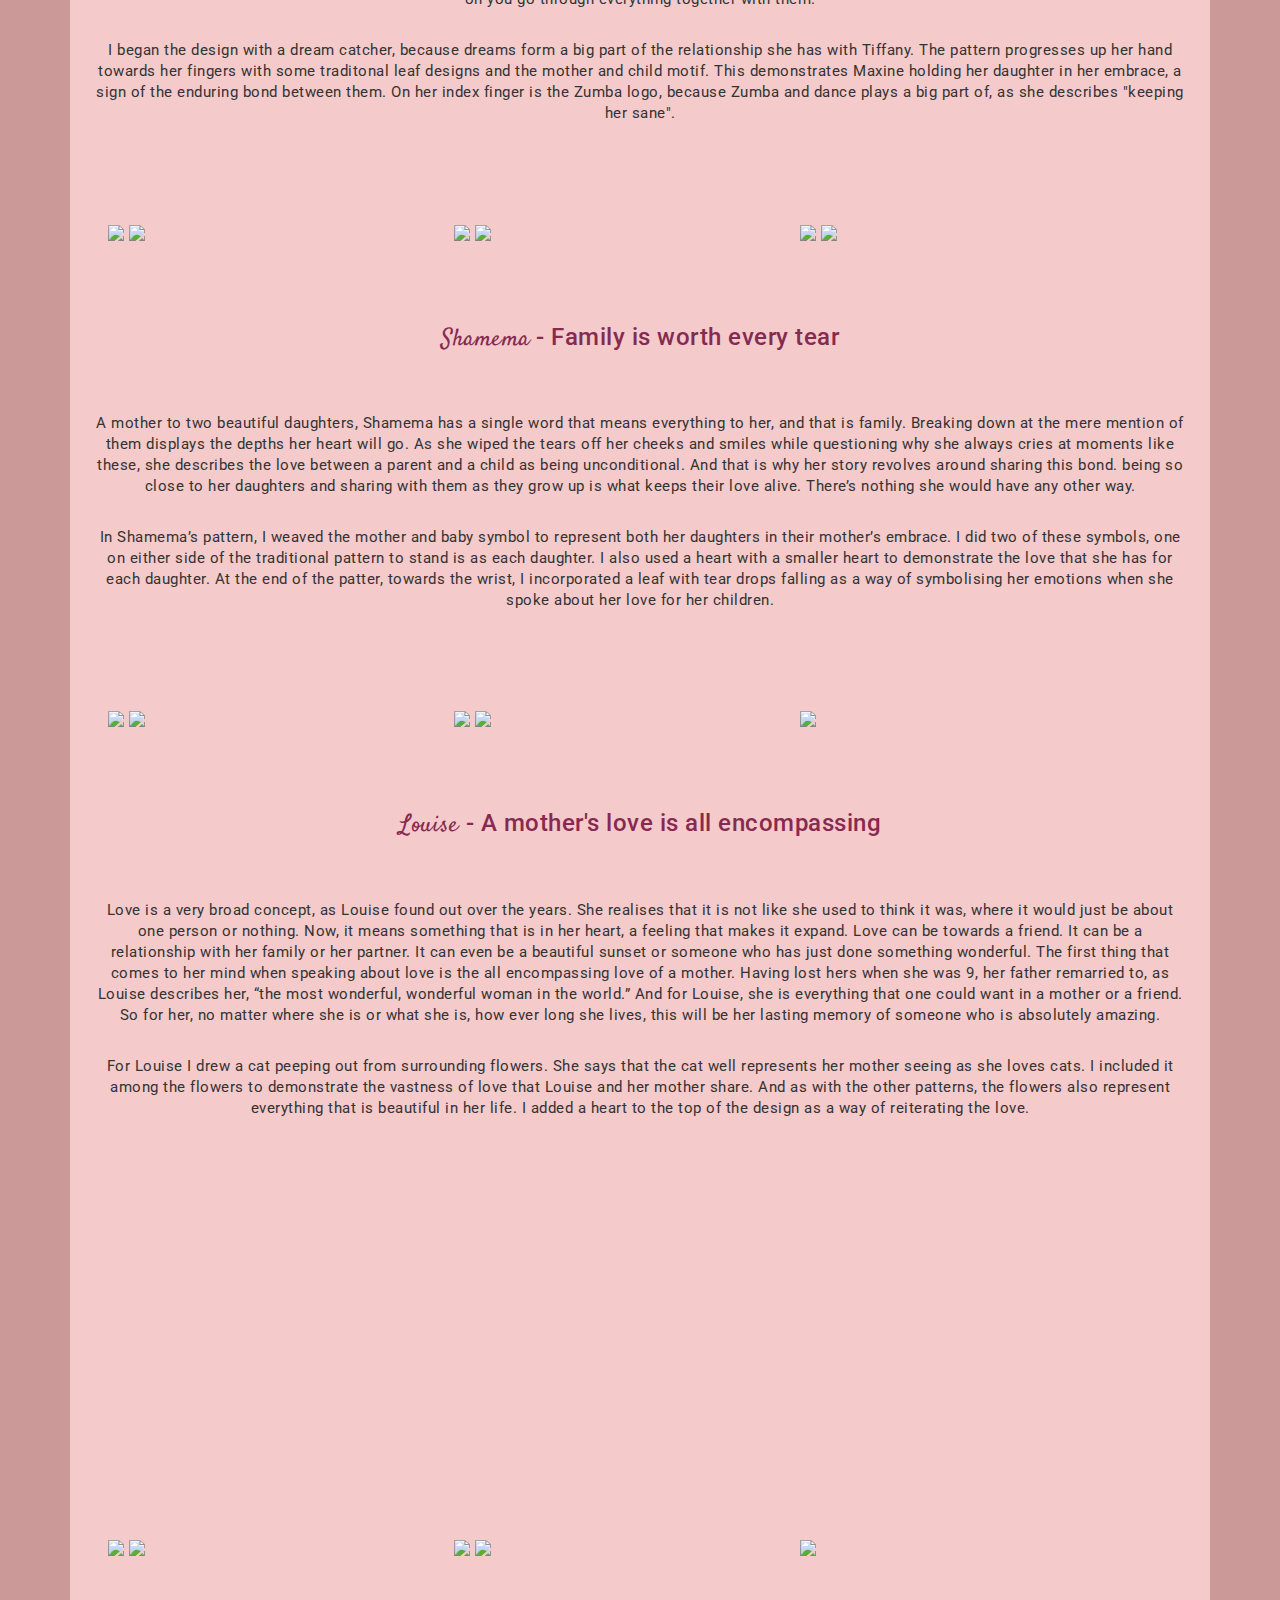
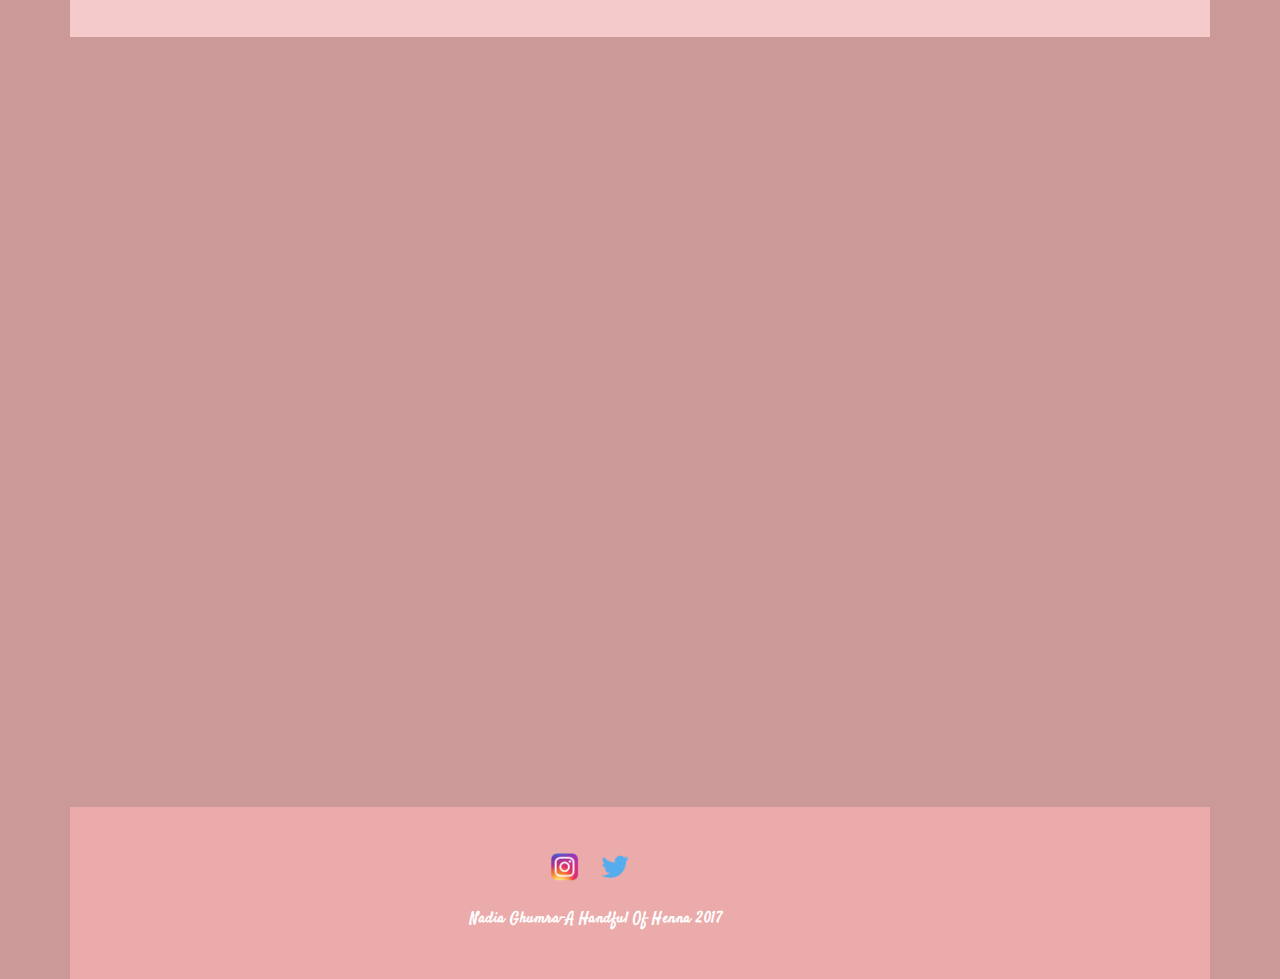
==== commit 87a1d0b1: "Max" ====
--- a/index.html
+++ b/index.html
@@ -737,23 +737,23 @@
                  </div>
                 </div>
                 
-                <div class="hvrbox">
-                 <img id="front" src="max.jpg" class="hvrbox-layer_bottom, img-responsive">
+                
+            </div>
+              
+            <div class="col-md-4 col-sm-4 padding-right-zero">
+
+                <div class="hvrbox">
+                 <img id="front" src="https://nadiaghumra.files.wordpress.com/2018/01/max2.jpg?w=165&h=220&zoom=2" class="hvrbox-layer_bottom, img-responsive">
+                 <div class="hvrbox-layer_top hvrbox-layer_scale">
+                  <div class="hvrbox-text">she says the love a mother has for her child is what is special to her</div>
+                 </div>
+                </div>
+<div class="hvrbox">
+                 <img id="front" src="https://nadiaghumra.files.wordpress.com/2018/01/max.png?w=736" class="hvrbox-layer_bottom, img-responsive">
                  <div class="hvrbox-layer_top hvrbox-layer_scale">
                   <div class="hvrbox-text">Maxine sharing her love story</div>
                  </div>
                 </div>
-            </div>
-              
-            <div class="col-md-4 col-sm-4 padding-right-zero">
-
-                <div class="hvrbox">
-                 <img id="front" src="https://nadiaghumra.files.wordpress.com/2018/01/max2.jpg?w=165&h=220&zoom=2" class="hvrbox-layer_bottom, img-responsive">
-                 <div class="hvrbox-layer_top hvrbox-layer_scale">
-                  <div class="hvrbox-text">she says the love a mother has for her child is what is special to her</div>
-                 </div>
-                </div>
-
               
                 
             </div>
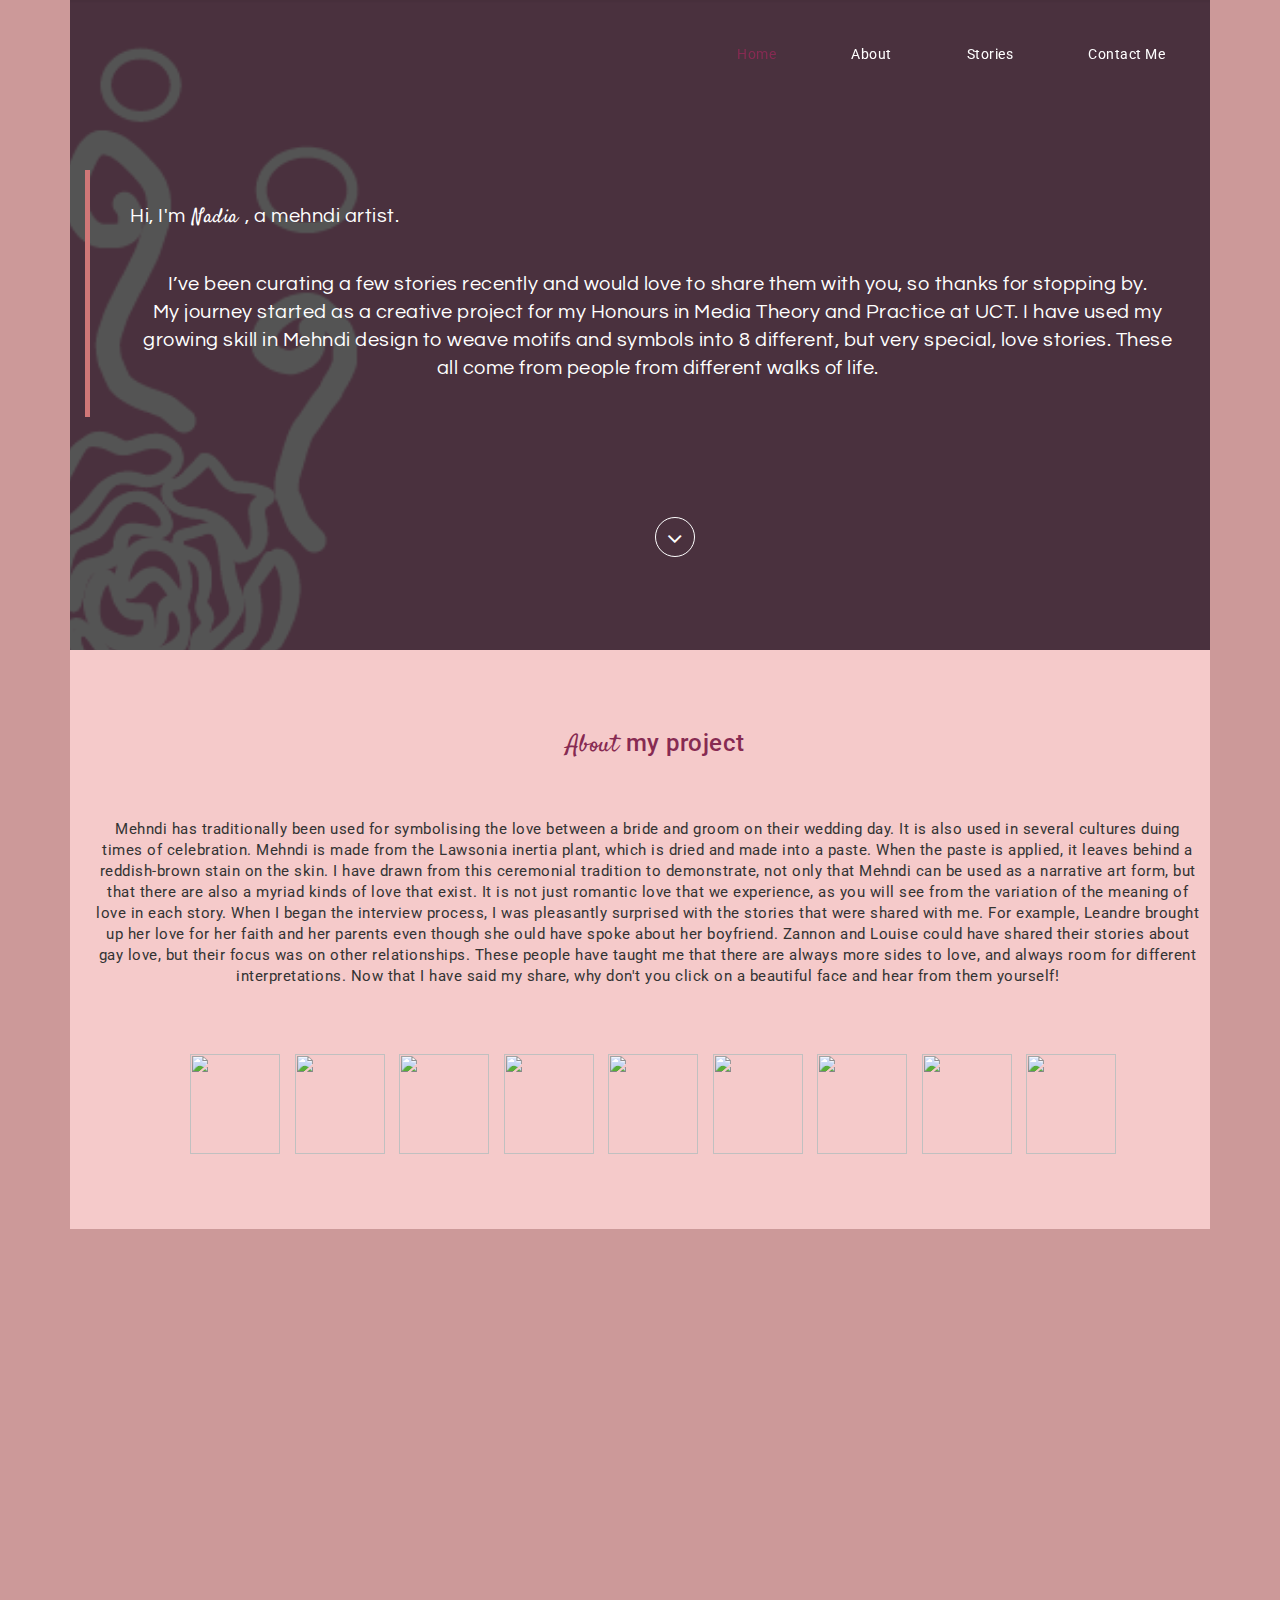
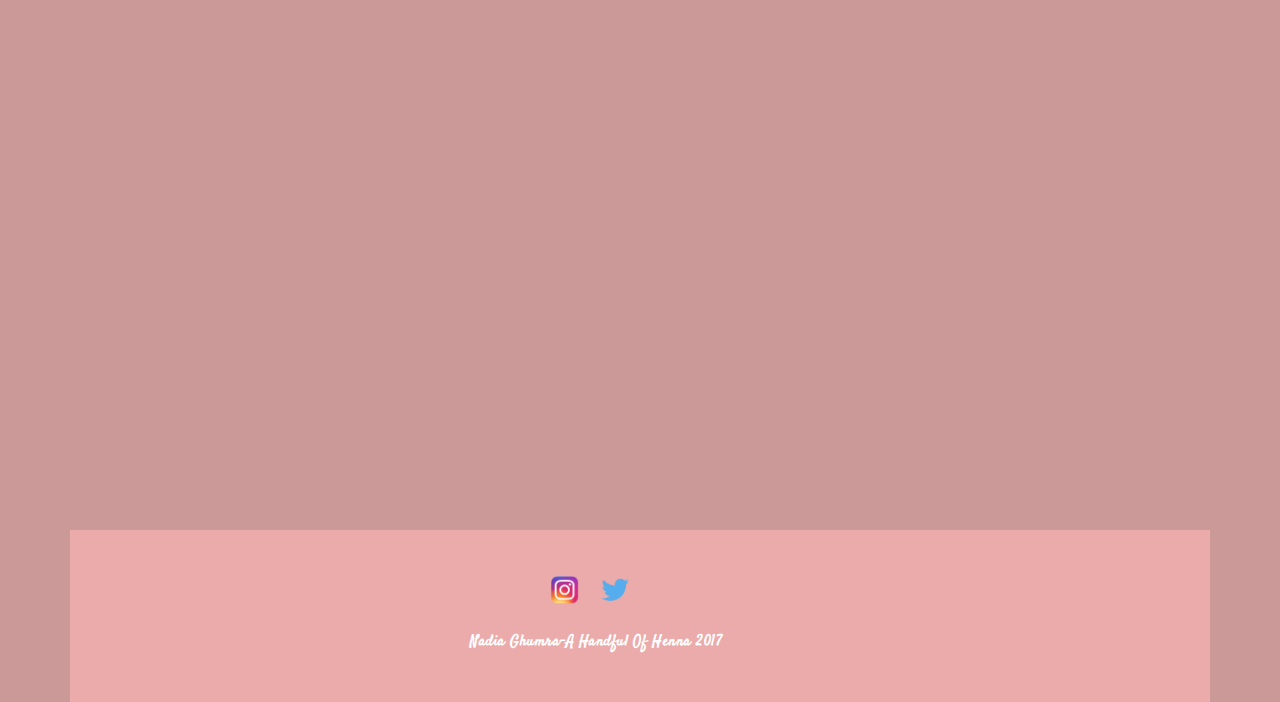
==== commit 87742c34: "Pics edit" ====
--- a/index.html
+++ b/index.html
@@ -35,7 +35,7 @@
             <div class="collapse navbar-collapse" id="lauraMenu">
               <ul class="nav navbar-nav navbar-right navbar-border">
                 <li class="active"><a href="#main-header">Home</a></li>
-              
+               <li><a href="#about">About</a></li>
                 <li><a href="#portfolio">Stories</a></li>
                 
                 <li><a href="#contact">Contact Me</a></li>
@@ -52,12 +52,12 @@
                 <h2>Hi, I'm<span> Nadia </span>, a mehndi artist.</h2><br>
 
                 
-                <p>I’ve been curating a few stories recently and would love to share them with you, so thanks for stopping by. <br> My journey started as a creative project for my Honours in Media Theory and Practice at UCT. I have used my growing skill in mehndi design to weave the stories of 8 people from very different walks of life into motifs and symbols that represent their special love stories. These are intricately traced among those characteristic of the traditional styles. 
-Mehndi has traditionally been used for symbolising the love between a bride and groom on their wedding day. The ceremonial aspect behind this is what made me choose to experiment with mehndi as a narrative art form. Below you will find the stories along with explanations of the process. 
+                <p>I’ve been curating a few stories recently and would love to share them with you, so thanks for stopping by. <br> My journey started as a creative project for my Honours in Media Theory and Practice at UCT. I have used my growing skill in Mehndi design to weave motifs and symbols into 8 different, but very special, love stories. These all come from people from different walks of life.
+
 </p>
               </div>
               <div class="overlay-detail text-center">
-                <a href="#portfolio"><i class="fa fa-angle-down"></i></a>
+                <a href="#about"><i class="fa fa-angle-down"></i></a>
               </div>
             </div>
           </div>
@@ -65,7 +65,43 @@
       </div>
     </div>
   </div> 
-  <section id="portfolio" class="section-padding wow fadeInUp delay-05s">      
+
+  <section id="about" class="section-padding wow fadeIn delay-05s">
+    <div class="container">
+      <div class="row">
+<div class="col-md-12">
+
+ <h2 class="title text-center"><span class="deco"> About </span> my project</h2>
+
+<p>Mehndi has traditionally been used for symbolising the love between a bride and groom on their wedding day. It is also used in several cultures
+duing times of celebration. Mehndi is made from the Lawsonia inertia plant, which is dried and made into a paste. When the paste
+is applied, it leaves behind a reddish-brown stain on the skin. I have drawn from this ceremonial
+tradition to demonstrate, not only that Mehndi can be used as a narrative art form, but that there are also a myriad kinds of love that exist. It 
+is not just romantic love that we experience, as you will see from the variation of the meaning of love in each story. When I began the interview process,
+I was pleasantly surprised with the stories that were shared with me. For example, Leandre brought up her love for her faith and her parents even though
+she ould have spoke about her boyfriend. Zannon and Louise could have shared their stories about gay love, but their focus was on other relationships. 
+These people have taught me that there are always more sides to love, and always room for different interpretations. Now that I have said my share,
+why don't you click on a beautiful face and hear from them yourself!</p>
+<br> <br>
+<ul>
+<li><a href="#nadia"><img src="https://nadiaghumra.files.wordpress.com/2018/01/nadia.png?w=251&h=267&zoom=2" width="90px" height="100px"></a></li>
+<li><a href="#garance"><img src="https://nadiaghumra.files.wordpress.com/2018/01/garance.png?w=251&h=270&zoom=2" width="90px" height="100px"></a></li>
+ <li><a href="#zannon"><img src="https://nadiaghumra.files.wordpress.com/2018/01/zannon.png?w=364&h=416&zoom=2" width="90px" height="100px"></a></li>
+  <li><a href="#iris"> <img src="https://nadiaghumra.files.wordpress.com/2018/01/iris.png?w=190&h=212&zoom=2" width="90px" height="100px"></a></li>
+  <li><a href="#leandre"><img src="https://nadiaghumra.files.wordpress.com/2018/01/leandre1.png?w=180&h=212&zoom=2" width="90px" height="100px"></a></li>
+    <li><a href="#shauntel"><img src="https://nadiaghumra.files.wordpress.com/2018/01/shaunt5.png?w=176&h=212&zoom=2" width="90px" height="100px"></a></li>
+  <li><a href="#maxine"><img src="https://nadiaghumra.files.wordpress.com/2018/01/max1.png?w=174&h=212&zoom=2" width="90px" height="100px"></a></li>
+  <li><a href="#shamema"><img src="https://nadiaghumra.files.wordpress.com/2018/01/shamema1.png?w=364&h=416&zoom=2" width="90px" height="100px"></a></li>
+    <li><a href="#louise"><img src="https://nadiaghumra.files.wordpress.com/2018/01/louise.png?w=477&h=541&zoom=2" width="90px" height="100px"></a></li>
+</ul>
+
+</div>
+</div>
+</div>
+</section>
+
+  <section id="portfolio" class="section-padding wow fadeInUp delay-05s">  
+  <section id="nadia" class="section-padding wow fadeInUp delay-05s">  
     <div class="container">
       <div class="row" style="width: 100%; height: auto;">          
         <div class="col-md-12">
@@ -131,21 +167,21 @@
                 <div class="hvrbox">
                  <img id="front" src="https://nadiaghumra.files.wordpress.com/2018/01/2.jpg?w=364&h=487&zoom=2 class="hvrbox-layer_bottom, img-responsive">
                  <div class="hvrbox-layer_top hvrbox-layer_scale">
-                  <div class="hvrbox-text">starting off the design with a heart to depict self-love</div>
+                  <div class="hvrbox-text">Starting off the design with a heart to depict self-love</div>
                  </div>
                 </div>
                 
                 <div class="hvrbox">
                  <img id="front" src="https://nadiaghumra.files.wordpress.com/2018/01/8.jpg?w=192&h=256&zoom=2 class="hvrbox-layer_bottom, img-responsive">
                  <div class="hvrbox-layer_top hvrbox-layer_scale">
-                  <div class="hvrbox-text">the completed story and journey of self-love</div>
+                  <div class="hvrbox-text">The completed story and journey of self-love</div>
                  </div>
                 </div>
                 
                 <div class="hvrbox">
                  <img id="front" src="https://nadiaghumra.files.wordpress.com/2018/01/10.jpg?w=252&h=189&zoom=2" class="hvrbox-layer_bottom, img-responsive">
                  <div class="hvrbox-layer_top hvrbox-layer_scale">
-                  <div class="hvrbox-text">the mehndi drying and beginning to peel off. The stain is also taking colour</div>
+                  <div class="hvrbox-text">The mehndi drying and beginning to peel off. The stain is also taking colour</div>
                  </div>
                 </div>
             </div>
@@ -155,20 +191,20 @@
                 <div class="hvrbox">
                  <img id="front" src="https://nadiaghumra.files.wordpress.com/2018/01/7.jpg?w=252&h=189&zoom=2" class="hvrbox-layer_bottom, img-responsive">
                  <div class="hvrbox-layer_top hvrbox-layer_scale">
-                  <div class="hvrbox-text">the UCT logo and dollar signs represent my years at campus and the lessons I learnt outside of class</div>
+                  <div class="hvrbox-text">The UCT logo and dollar signs represent my years at campus and the lessons I learnt outside of class</div>
                  </div>
                 </div>
 
                 <div class="hvrbox">
                  <img id="front" src="https://nadiaghumra.files.wordpress.com/2018/01/4.jpg?w=192&h=256&zoom=2" class="hvrbox-layer_bottom, img-responsive">
                  <div class="hvrbox-layer_top hvrbox-layer_scale">
-                  <div class="hvrbox-text">the flowers represent everything that is beautiful in my life</div>
+                  <div class="hvrbox-text">The flowers represent everything that is beautiful in my life</div>
                  </div>
                 </div>
                 <div class="hvrbox">
                  <img id="front" src="https://nadiaghumra.files.wordpress.com/2018/01/5.jpg?w=192&h=256&zoom=2" class="hvrbox-layer_bottom, img-responsive">
                  <div class="hvrbox-layer_top hvrbox-layer_scale">
-                  <div class="hvrbox-text">adding my name on the side, again a symbol of remembering to love yourself</div>
+                  <div class="hvrbox-text">Adding my name on the side, again a symbol of remembering to love yourself</div>
                  </div>
                 </div>
                 
@@ -179,14 +215,14 @@
                 <div class="hvrbox">
                  <img id="front" src="https://nadiaghumra.files.wordpress.com/2018/01/9.jpg?w=459&h=816&zoom=2" class="hvrbox-layer_bottom, img-responsive">
                  <div class="hvrbox-layer_top hvrbox-layer_scale">
-                  <div class="hvrbox-text">learning to love every bit of the journey</div>
+                  <div class="hvrbox-text">Learning to love every bit of the journey</div>
                  </div>
                 </div>
 
                 <div class="hvrbox">
                  <img id="front" src="https://nadiaghumra.files.wordpress.com/2018/01/11.jpg?w=476&h=637&zoom=2" class="hvrbox-layer_bottom, img-responsive">
                  <div class="hvrbox-layer_top hvrbox-layer_scale">
-                  <div class="hvrbox-text">the house symbolises me moving away from home and living alone</div>
+                  <div class="hvrbox-text">The house symbolises me moving away from home and living alone</div>
                  </div>
                 </div>
                 
@@ -196,10 +232,11 @@
           </div>
         </div>
       </div>
+      </section>
 <!-- !this is Garance's story/! 
  -->
-<br>
-<br>
+
+<section id="garance" class="section-padding wow fadeInUp delay-05s"> 
  <div class="container">
       <div class="row" style="width: 100%; height: auto;">          
         <div class="col-md-12">
@@ -294,10 +331,15 @@
                 
              </div>             </div>           </div>         </div>
 </div> </div> 
-
-<!--  this is Zannon's story --> <br> <br>   <div class="container"> <div
-class="row" style="width: 100%; height: auto;">                   <div class
-="col-md-12">           <h2 class="title text-center"><span class="deco">
+</section>
+
+<!--  this is Zannon's story -->  
+
+<section id="zannon" class="section-padding wow fadeInUp delay-05s">  
+ <div class="container"> 
+ <div class="row" style="width: 100%; height: auto;">       
+             <div class="col-md-12">        
+                <h2 class="title text-center"><span class="deco">
 Zannon </span> -The Love from a Friendship is Beautiful</h2> <p>Zannon has
 always lived his life with the ethos of choosing love. His advice is that
 whenever you are faced with any decisions in life, if you put love first then
@@ -361,16 +403,16 @@
             <div class="col-md-4 col-sm-4 padding-right-zero">
 
                 <div class="hvrbox">
-                 <img id="front" src="https://nadiaghumra.files.wordpress.com/2018/01/dsc_0141.jpg" class="hvrbox-layer_bottom, img-responsive">
-                 <div class="hvrbox-layer_top hvrbox-layer_scale">
-                  <div class="hvrbox-text">the ying-yang sign symbolises the give and take of relationship</div>
-                 </div>
-                </div>
-
-                <div class="hvrbox">
-                 <img id="front" src="https://nadiaghumra.files.wordpress.com/2018/01/dsc_0140.jpg" class="hvrbox-layer_bottom, img-responsive">
-                 <div class="hvrbox-layer_top hvrbox-layer_scale">
-                  <div class="hvrbox-text">the friendship symbol is integral to Zannon's story</div>
+                 <img id="front" src="https://nadiaghumra.files.wordpress.com/2018/02/20180211_005708.jpg?w=533&h=400&zoom=2" class="hvrbox-layer_bottom, img-responsive">
+                 <div class="hvrbox-layer_top hvrbox-layer_scale">
+                  <div class="hvrbox-text">The ying-yang sign symbolises the give and take of relationship</div>
+                 </div>
+                </div>
+
+                <div class="hvrbox">
+                 <img id="front" src="https://nadiaghumra.files.wordpress.com/2018/02/20180211_005405.jpg?w=364&h=485&zoom=2" class="hvrbox-layer_bottom, img-responsive">
+                 <div class="hvrbox-layer_top hvrbox-layer_scale">
+                  <div class="hvrbox-text">The friendship symbol is integral to Zannon's story</div>
                  </div>
                 </div>
                 
@@ -387,7 +429,7 @@
                   <div class="hvrbox">
                  <img id="front" src="https://nadiaghumra.files.wordpress.com/2018/01/dsc_0145.jpg" class="hvrbox-layer_bottom, img-responsive">
                  <div class="hvrbox-layer_top hvrbox-layer_scale">
-                  <div class="hvrbox-text">the mehndi stain after a day</div>
+                  <div class="hvrbox-text">The mehndi stain after a day</div>
                  </div>
                 </div>
              </div>
@@ -396,10 +438,10 @@
         </div>
         </div>
 </div>
-
+</section>
 <!-- this is Iris story -->
-<br>
-<br>
+
+<section id="iris" class="section-padding wow fadeInUp delay-05s"> 
  <div class="container">       <div class="row" style="width: 100%; height:auto;">              
       <div class="col-md-12">           <h2 class="title text-center"><span class="deco"> Iris </span> - Love doesn’t die</h2>
 
@@ -452,45 +494,45 @@
                 <div class="hvrbox">
                  <img id="front" src="https://nadiaghumra.files.wordpress.com/2018/01/dsc_01483.jpg?w=334&h=226&zoom=2" class="hvrbox-layer_bottom, img-responsive">
                  <div class="hvrbox-layer_top hvrbox-layer_scale">
-                  <div class="hvrbox-text">even though they are no longer together, Iris and her ex always wish each other happiness</div>
-                 </div>
-                </div>
-                
-               
-
-            </div>
-              
-            <div class="col-md-4 col-sm-4 padding-right-zero">
-
-                <div class="hvrbox">
-                 <img id="front" src="https://nadiaghumra.files.wordpress.com/2018/01/dsc_01442.jpg?w=334&h=250&zoom=2" class="hvrbox-layer_bottom, img-responsive">
-                 <div class="hvrbox-layer_top hvrbox-layer_scale">
-                  <div class="hvrbox-text">she may be miles from home but she is ready to forge a new path of love</div>
+                  <div class="hvrbox-text">Even though they are no longer together, Iris and her ex always wish each other happiness</div>
+                 </div>
+                </div>
+                
+               
+
+            </div>
+              
+            <div class="col-md-4 col-sm-4 padding-right-zero">
+
+                <div class="hvrbox">
+                 <img id="front" src="https://nadiaghumra.files.wordpress.com/2018/02/20180211_140840.jpg?w=466&h=350&zoom=2" class="hvrbox-layer_bottom, img-responsive">
+                 <div class="hvrbox-layer_top hvrbox-layer_scale">
+                  <div class="hvrbox-text">She may be miles from home but she is ready to forge a new path of love</div>
                  </div>
                 </div>
 
                 <div class="hvrbox">
                  <img id="front" src="https://nadiaghumra.files.wordpress.com/2018/01/dsc_01521.jpg?w=394&h=695&zoom=2" class="hvrbox-layer_bottom, img-responsive">
                  <div class="hvrbox-layer_top hvrbox-layer_scale">
-                  <div class="hvrbox-text">there is still lots to celebrate. One love story may be over, but another may begin</div>
-                 </div>
-                </div>
-
-                
-            </div>
-              
-            <div class="col-md-4 col-sm-4 padding-right-zero">
-
-                <div class="hvrbox">
-                 <img id="front" src="https://nadiaghumra.files.wordpress.com/2018/01/dsc_01473.jpg?w=334&h=211&zoom=2" class="hvrbox-layer_bottom, img-responsive">
-                 <div class="hvrbox-layer_top hvrbox-layer_scale">
-                  <div class="hvrbox-text">her love story shows her strength and compassion to still care about him</div>
+                  <div class="hvrbox-text">There is still lots to celebrate. One love story may be over, but another may begin</div>
+                 </div>
+                </div>
+
+                
+            </div>
+              
+            <div class="col-md-4 col-sm-4 padding-right-zero">
+
+                <div class="hvrbox">
+                 <img id="front" src="https://nadiaghumra.files.wordpress.com/2018/02/20180211_135855.jpg?w=356&h=226&zoom=2" class="hvrbox-layer_bottom, img-responsive">
+                 <div class="hvrbox-layer_top hvrbox-layer_scale">
+                  <div class="hvrbox-text">Her love story shows her strength and compassion to still care about him</div>
                  </div>
                 </div>
                <div class="hvrbox">
                  <img id="front" src="https://nadiaghumra.files.wordpress.com/2018/01/dsc_01491.jpg?w=1472" class="hvrbox-layer_bottom, img-responsive">
                  <div class="hvrbox-layer_top hvrbox-layer_scale">
-                  <div class="hvrbox-text">from Mexico to Cape Town, her love story will always reside in her heart</div>
+                  <div class="hvrbox-text">From Mexico to Cape Town, her love story will always reside in her heart</div>
                  </div>
                 </div>
              </div>
@@ -499,11 +541,10 @@
         </div>
         </div>
 </div>
-
+</section>
 <!-- this is Leandre's story -->
-<br>
-<br>
-
+
+<section id="leandre" class="section-padding wow fadeInUp delay-05s"> 
 <div class="container">       <div class="row" style="width: 100%; height:
 auto;">                   <div class="col-md-12">           <h2 class="title
 text-center"><span class="deco"> Leandre </span> - Faithful love</h2> <p>The
@@ -542,17 +583,17 @@
               
             <div class="col-md-4 col-sm-4 padding-right-zero">
                 <div class="hvrbox">
-                 <img id="front" src="https://nadiaghumra.files.wordpress.com/2018/01/dsc_01381.jpg?w=241&h=180&zoom=2" class="hvrbox-layer_bottom, img-responsive">
-                 <div class="hvrbox-layer_top hvrbox-layer_scale">
-                  <div class="hvrbox-text">a big heart because love means everything to Leandre</div>
-                 </div>
-                </div>
-                
-                
-                <div class="hvrbox">
-                 <img id="front" src="https://nadiaghumra.files.wordpress.com/2018/01/sketch-1516734678558.png?w=262&h=349&zoom=2" class="hvrbox-layer_bottom, img-responsive">
-                 <div class="hvrbox-layer_top hvrbox-layer_scale">
-                  <div class="hvrbox-text">the anchor is for her parents, because their love is what keeps her at bay</div>
+                 <img id="front" src="https://nadiaghumra.files.wordpress.com/2018/02/20180211_140545.jpg?w=269&h=202&zoom=2" class="hvrbox-layer_bottom, img-responsive">
+                 <div class="hvrbox-layer_top hvrbox-layer_scale">
+                  <div class="hvrbox-text">A big heart because love means everything to Leandre</div>
+                 </div>
+                </div>
+                
+                
+                <div class="hvrbox">
+                 <img id="front" src="https://nadiaghumra.files.wordpress.com/2018/02/20180211_004611.jpg?w=364&h=485&zoom=2" class="hvrbox-layer_bottom, img-responsive">
+                 <div class="hvrbox-layer_top hvrbox-layer_scale">
+                  <div class="hvrbox-text">The anchor is for her parents, because their love is what keeps her at bay</div>
                  </div>
                 </div>
             
@@ -561,9 +602,9 @@
             <div class="col-md-4 col-sm-4 padding-right-zero">
 
                 <div class="hvrbox">
-                 <img id="front" src="https://nadiaghumra.files.wordpress.com/2018/01/dsc_0139.jpg?w=487&h=365&zoom=2" class="hvrbox-layer_bottom, img-responsive">
-                 <div class="hvrbox-layer_top hvrbox-layer_scale">
-                  <div class="hvrbox-text">the peace sign and the tree of life represent the balance of good and positive energy</div>
+                 <img id="front" src="https://nadiaghumra.files.wordpress.com/2018/02/20180211_140319.jpg?w=269&h=202&zoom=2" class="hvrbox-layer_bottom, img-responsive">
+                 <div class="hvrbox-layer_top hvrbox-layer_scale">
+                  <div class="hvrbox-text">The peace sign and the tree of life represent the balance of good and positive energy</div>
                  </div>
                 </div>
 
@@ -580,14 +621,14 @@
                  <div class="hvrbox">
                  <img id="front" src="https://nadiaghumra.files.wordpress.com/2018/01/dsc_01371.jpg?w=496&h=372" class="hvrbox-layer_bottom, img-responsive">
                  <div class="hvrbox-layer_top hvrbox-layer_scale">
-                  <div class="hvrbox-text">a cross is placed next to the heart for the love she has for her faith</div>
+                  <div class="hvrbox-text">Leandre's story is about her love for God and her faith</div>
                  </div>
                 </div>
 
                  <div class="hvrbox">
-                 <img id="front" src="https://nadiaghumra.files.wordpress.com/2018/01/dsc_0136.jpg?w=241&h=181&zoom=2" class="hvrbox-layer_bottom, img-responsive">
-                 <div class="hvrbox-layer_top hvrbox-layer_scale">
-                  <div class="hvrbox-text">Leandre's story is about her love for God and her faith</div>
+                 <img id="front" src="https://nadiaghumra.files.wordpress.com/2018/02/20180212_090834.jpg" class="hvrbox-layer_bottom, img-responsive">
+                 <div class="hvrbox-layer_top hvrbox-layer_scale">
+                  <div class="hvrbox-text">A cross is placed next to the heart for the love she has for her faith</div>
                  </div>
                 </div>
 
@@ -600,10 +641,11 @@
         </div>
         </div>
 </div>
+</section>
 <!-- 
 this is Shauntel's story -->
-<br>
-<br>
+
+<section id="shauntel" class="section-padding wow fadeInUp delay-05s"> 
 <div class="container">
       <div class="row" style="width: 100%; height: auto;">          
         <div class="col-md-12">
@@ -657,16 +699,16 @@
             <div class="col-md-4 col-sm-4 padding-right-zero">
 
                 <div class="hvrbox">
-                 <img id="front" src="https://nadiaghumra.files.wordpress.com/2018/01/shaunt6.jpg?w=364&h=487&zoom=2" class="hvrbox-layer_bottom, img-responsive">
-                 <div class="hvrbox-layer_top hvrbox-layer_scale">
-                  <div class="hvrbox-text">the ice cream and putt putt symbolises their Friday night dates</div>
-                 </div>
-                </div>
-
-                <div class="hvrbox">
-                 <img id="front" src="https://nadiaghumra.files.wordpress.com/2018/01/shaunt1.jpg" class="hvrbox-layer_bottom, img-responsive">
-                 <div class="hvrbox-layer_top hvrbox-layer_scale">
-                  <div class="hvrbox-text">the coffee cup symbolises the day they met while the gaming control represents Michael</div>
+                 <img id="front" src="https://nadiaghumra.files.wordpress.com/2018/02/20180211_140717.jpg?w=262&h=350&zoom=2" class="hvrbox-layer_bottom, img-responsive">
+                 <div class="hvrbox-layer_top hvrbox-layer_scale">
+                  <div class="hvrbox-text">The ice cream and putt putt symbolises their Friday night dates</div>
+                 </div>
+                </div>
+
+                <div class="hvrbox">
+                 <img id="front" src="https://nadiaghumra.files.wordpress.com/2018/02/20180211_140020.jpg?w=600" class="hvrbox-layer_bottom, img-responsive">
+                 <div class="hvrbox-layer_top hvrbox-layer_scale">
+                  <div class="hvrbox-text">The coffee cup symbolises the day they met while the gaming control represents Michael</div>
                  </div>
                 </div>
                 
@@ -677,7 +719,7 @@
                 <div class="hvrbox">
                  <img id="front" src="https://nadiaghumra.files.wordpress.com/2018/01/dsc_0154-e1516730122595.jpg?w=1472" class="hvrbox-layer_bottom, img-responsive">
                  <div class="hvrbox-layer_top hvrbox-layer_scale">
-                  <div class="hvrbox-text">the mehndi stain after a day</div>
+                  <div class="hvrbox-text">The mehndi stain after a day</div>
                  </div>
                 </div>
 
@@ -690,10 +732,10 @@
                 
              </div>             </div>           </div>         </div>
 </div> </div> 
-
+</section>
 <!--  this is Maxine's story --> 
-<br>
-<br>
+
+<section id="maxine" class="section-padding wow fadeInUp delay-05s"> 
 <div class="container">
 <div class="row" style="width: 100%; height: auto;">                   <div
 class="col-md-12">           <h2 class="title text-center"><span class="deco">
@@ -726,14 +768,14 @@
                 <div class="hvrbox">
                  <img id="front" src="https://nadiaghumra.files.wordpress.com/2018/01/max3.jpg?w=180&h=241&zoom=2" class="hvrbox-layer_bottom, img-responsive">
                  <div class="hvrbox-layer_top hvrbox-layer_scale">
-                  <div class="hvrbox-text">a dream catcher for all the dreams Maxine has about her daughter</div>
-                 </div>
-                </div>
-                
-                <div class="hvrbox">
-                 <img id="front" src="https://nadiaghumra.files.wordpress.com/2018/01/max1-e1516731042358.jpg" class="hvrbox-layer_bottom, img-responsive">
-                 <div class="hvrbox-layer_top hvrbox-layer_scale">
-                  <div class="hvrbox-text">the mother with child icon</div>
+                  <div class="hvrbox-text">A dream catcher for all the dreams Maxine has about her daughter</div>
+                 </div>
+                </div>
+                
+                <div class="hvrbox">
+                 <img id="front" src="https://nadiaghumra.files.wordpress.com/2018/02/20180211_134929.jpg?w=600" class="hvrbox-layer_bottom, img-responsive">
+                 <div class="hvrbox-layer_top hvrbox-layer_scale">
+                  <div class="hvrbox-text">The mother with child icon</div>
                  </div>
                 </div>
                 
@@ -745,7 +787,7 @@
                 <div class="hvrbox">
                  <img id="front" src="https://nadiaghumra.files.wordpress.com/2018/01/max2.jpg?w=165&h=220&zoom=2" class="hvrbox-layer_bottom, img-responsive">
                  <div class="hvrbox-layer_top hvrbox-layer_scale">
-                  <div class="hvrbox-text">she says the love a mother has for her child is what is special to her</div>
+                  <div class="hvrbox-text">She says the love a mother has for her child is what is special to her</div>
                  </div>
                 </div>
 <div class="hvrbox">
@@ -763,12 +805,12 @@
                 <div class="hvrbox">
                  <img id="front" src="https://nadiaghumra.files.wordpress.com/2018/01/max4.jpg?w=342&h=256&zoom=2" class="hvrbox-layer_bottom, img-responsive">
                  <div class="hvrbox-layer_top hvrbox-layer_scale">
-                  <div class="hvrbox-text">she and her daughter may face tough times, but they always have each other. The flowers remind her of that</div>
+                  <div class="hvrbox-text">She and her daughter may face tough times, but they always have each other. The flowers remind her of that</div>
                  </div>
                 </div>
 
                  <div class="hvrbox">
-                 <img id="front" src="https://nadiaghumra.files.wordpress.com/2018/01/max1.jpg?w=180&h=241&zoom=2" class="hvrbox-layer_bottom, img-responsive">
+                 <img id="front" src="https://nadiaghumra.files.wordpress.com/2018/02/20180211_140213.jpg?w=459&h=613&zoom=2" class="hvrbox-layer_bottom, img-responsive">
                  <div class="hvrbox-layer_top hvrbox-layer_scale">
                   <div class="hvrbox-text">Zumba and dance plays a big role in Maxine's life</div>
                  </div>
@@ -780,10 +822,10 @@
         </div>
         </div>
 </div>
-
+</section>
 <!-- this is Shamema's story -->
-<br> 
-<br>
+
+<section id="shamema" class="section-padding wow fadeInUp delay-05s"> 
 <div class="container">
       <div class="row" style="width: 100%; height: auto;">          
         <div class="col-md-12">
@@ -811,7 +853,7 @@
                 <div class="hvrbox">
                  <img id="front" src="https://nadiaghumra.files.wordpress.com/2018/01/dsc_01771.jpg?w=180&h=240&zoom=2" class="hvrbox-layer_bottom, img-responsive">
                  <div class="hvrbox-layer_top hvrbox-layer_scale">
-                  <div class="hvrbox-text">she says that the love between a parent and child is unconditional</div>
+                  <div class="hvrbox-text">She says that the love between a parent and child is unconditional</div>
                  </div>
                 </div>
                 
@@ -820,9 +862,9 @@
               
             <div class="col-md-4 col-sm-4 padding-right-zero">
 <div class="hvrbox">
-                 <img id="front" src="https://nadiaghumra.files.wordpress.com/2018/01/dsc_0179.jpg?w=448&h=599&zoom=2" class="hvrbox-layer_bottom, img-responsive">
-                 <div class="hvrbox-layer_top hvrbox-layer_scale">
-                  <div class="hvrbox-text">the mother and child icon shows Shamema embracing her children</div>
+                 <img id="front" src="https://nadiaghumra.files.wordpress.com/2018/02/20180211_135524.jpg?w=372&h=497&zoom=2" class="hvrbox-layer_bottom, img-responsive">
+                 <div class="hvrbox-layer_top hvrbox-layer_scale">
+                  <div class="hvrbox-text">The mother and child icon shows Shamema embracing her children</div>
                  </div>
                 </div>
                 
@@ -830,7 +872,7 @@
                 <div class="hvrbox">
                  <img id="front" src="https://nadiaghumra.files.wordpress.com/2018/01/shamema.png" class="hvrbox-layer_bottom, img-responsive">
                  <div class="hvrbox-layer_top hvrbox-layer_scale">
-                  <div class="hvrbox-text">she gets emotional every time she speaks about her family</div>
+                  <div class="hvrbox-text">She gets emotional every time she speaks about her family</div>
                  </div>
                 </div>
                 
@@ -841,7 +883,7 @@
               <div class="hvrbox">
                  <img id="front" src="https://nadiaghumra.files.wordpress.com/2018/01/dsc_01811.jpg?w=180&h=240&zoom=2" class="hvrbox-layer_bottom, img-responsive">
                  <div class="hvrbox-layer_top hvrbox-layer_scale">
-                  <div class="hvrbox-text">her family holds a special place in her heart</div>
+                  <div class="hvrbox-text">Her family holds a special place in her heart</div>
                  </div>
                 </div>
 
@@ -853,10 +895,10 @@
         </div>
         </div>
 </div>
-
+</section>
 <!-- this is Louise's story -->
-<br>
-<br>
+
+<section id="louise" class="section-padding wow fadeInUp delay-05s"> 
 <div class="container">
       <div class="row" style="width: 100%; height: auto;">          
         <div class="col-md-12">
@@ -888,26 +930,26 @@
                 <div class="hvrbox">
                  <img id="front" src="https://nadiaghumra.files.wordpress.com/2018/01/dsc_02001.jpg?w=280&h=210&zoom=2" class="hvrbox-layer_bottom, img-responsive">
                  <div class="hvrbox-layer_top hvrbox-layer_scale">
-                  <div class="hvrbox-text">the cat is allegorical of Louise's mother </div>
-                 </div>
-                </div>
-                
-               
-            </div>
-              
-            <div class="col-md-4 col-sm-4 padding-right-zero">
-
-                <div class="hvrbox">
-                 <img id="front" src="https://nadiaghumra.files.wordpress.com/2018/01/dsc_0202.jpg?w=732&h=549&zoom=2" class="hvrbox-layer_bottom, img-responsive">
-                 <div class="hvrbox-layer_top hvrbox-layer_scale">
-                  <div class="hvrbox-text">a heart at the top of the design serves as the encompassing love of the story</div>
-                 </div>
-                </div>
-
-                <div class="hvrbox">
-                 <img id="front" src="https://nadiaghumra.files.wordpress.com/2018/01/dsc_01981-e1516732902293.jpg?w=1472" class="hvrbox-layer_bottom, img-responsive">
-                 <div class="hvrbox-layer_top hvrbox-layer_scale">
-                  <div class="hvrbox-text">the cat peeps out from the flowers showing the adoration Louise's mother receives</div>
+                  <div class="hvrbox-text">The cat is allegorical of Louise's mother </div>
+                 </div>
+                </div>
+                
+               
+            </div>
+              
+            <div class="col-md-4 col-sm-4 padding-right-zero">
+
+                <div class="hvrbox">
+                 <img id="front" src="https://nadiaghumra.files.wordpress.com/2018/02/20180211_135350.jpg?w=269&h=201&zoom=2" class="hvrbox-layer_bottom, img-responsive">
+                 <div class="hvrbox-layer_top hvrbox-layer_scale">
+                  <div class="hvrbox-text">A heart at the top of the design serves as the encompassing love of the story</div>
+                 </div>
+                </div>
+
+                <div class="hvrbox">
+                 <img id="front" src="https://nadiaghumra.files.wordpress.com/2018/02/20180211_134531.jpg?w=195&h=206&zoom=2" class="hvrbox-layer_bottom, img-responsive">
+                 <div class="hvrbox-layer_top hvrbox-layer_scale">
+                  <div class="hvrbox-text">The cat peeps out from the flowers showing the adoration Louise's mother receives</div>
                  </div>
                 </div>
                 
@@ -919,7 +961,7 @@
  <div class="hvrbox">
                  <img id="front" src="https://nadiaghumra.files.wordpress.com/2018/01/dsc_02032.jpg?w=1472" class="hvrbox-layer_bottom, img-responsive">
                  <div class="hvrbox-layer_top hvrbox-layer_scale">
-                  <div class="hvrbox-text">she now knows that love isn't just about one person</div>
+                  <div class="hvrbox-text">She now knows that love isn't just about one person</div>
                  </div>
                 </div>
              
@@ -930,6 +972,7 @@
         </div>
         </div>
 </div>
+</section>
   </section>
   <section id="contact" class="section-padding wow fadeIn delay-05s">
    <div class="bg-color"> 
--- a/css/style.css
+++ b/css/style.css
@@ -163,12 +163,6 @@
 	transform: scale(1);
 }
 
-.scrolling-wrapper {
-    
-    overflow-x: scroll;
-    overflow-y: hidden;
-    white-space: nowrap;
-}
 
 .card {
     
@@ -182,44 +176,7 @@
 
 }
 
-#scrollingstuff .story{
-	 width:100vw;
-  height:100vh;
-  display:inline-block;
-  position:relative;
-
-}
-
-#scrollingstuff .story > div {
-  width:100px;
-  height:100px;
-  font-size:96px;
-  color:#FFF;
-  position:absolute;
-  top:50%;
-  left:50%;
-  margin:-50px 0 0 -50px;
-  line-height:.7;
-  font-weight:bold;
-}
-
-#scrollingstuff {
-  overflow-y:scroll;
-  overflow-x:hidden;
-  transform: rotate(270deg) translateX(-100%);
-  transform-origin: top left;
-  background-color:#999;
-  position:absolute;
-  width:100vh;
-  height:100vw;
-}
-
-#mystories {
-  transform: rotate(90deg) translateY(-100vh);
-  transform-origin: top left;
-  white-space:nowrap;
-  font-size:0;
-}
+
 /***********************************
 ************************************
 Responsive media queries
@@ -320,9 +277,27 @@
 	font-size: 24px;
 }
 
-#portfolio{
+#portfolio {
 	background-color: #F5CACA;
 
+}
+#about{
+	background-color: #F5CACA;
+}
+#about ul{
+list-style: none;
+margin-left: 60px;
+}
+
+#about li {
+	display: inline-block;
+	padding: 5px;
+}
+
+#about p{
+text-align: center;
+	padding: 10px;
+	margin-right: 15px;
 
 }
 .grid-padding{
@@ -347,6 +322,13 @@
 #portfolio h2 {
   color: #872A52;
 }
+
+#about h2 {
+	color: #872A52;
+}
+
+
+
  iframe {
  	margin-left: 250px
  	
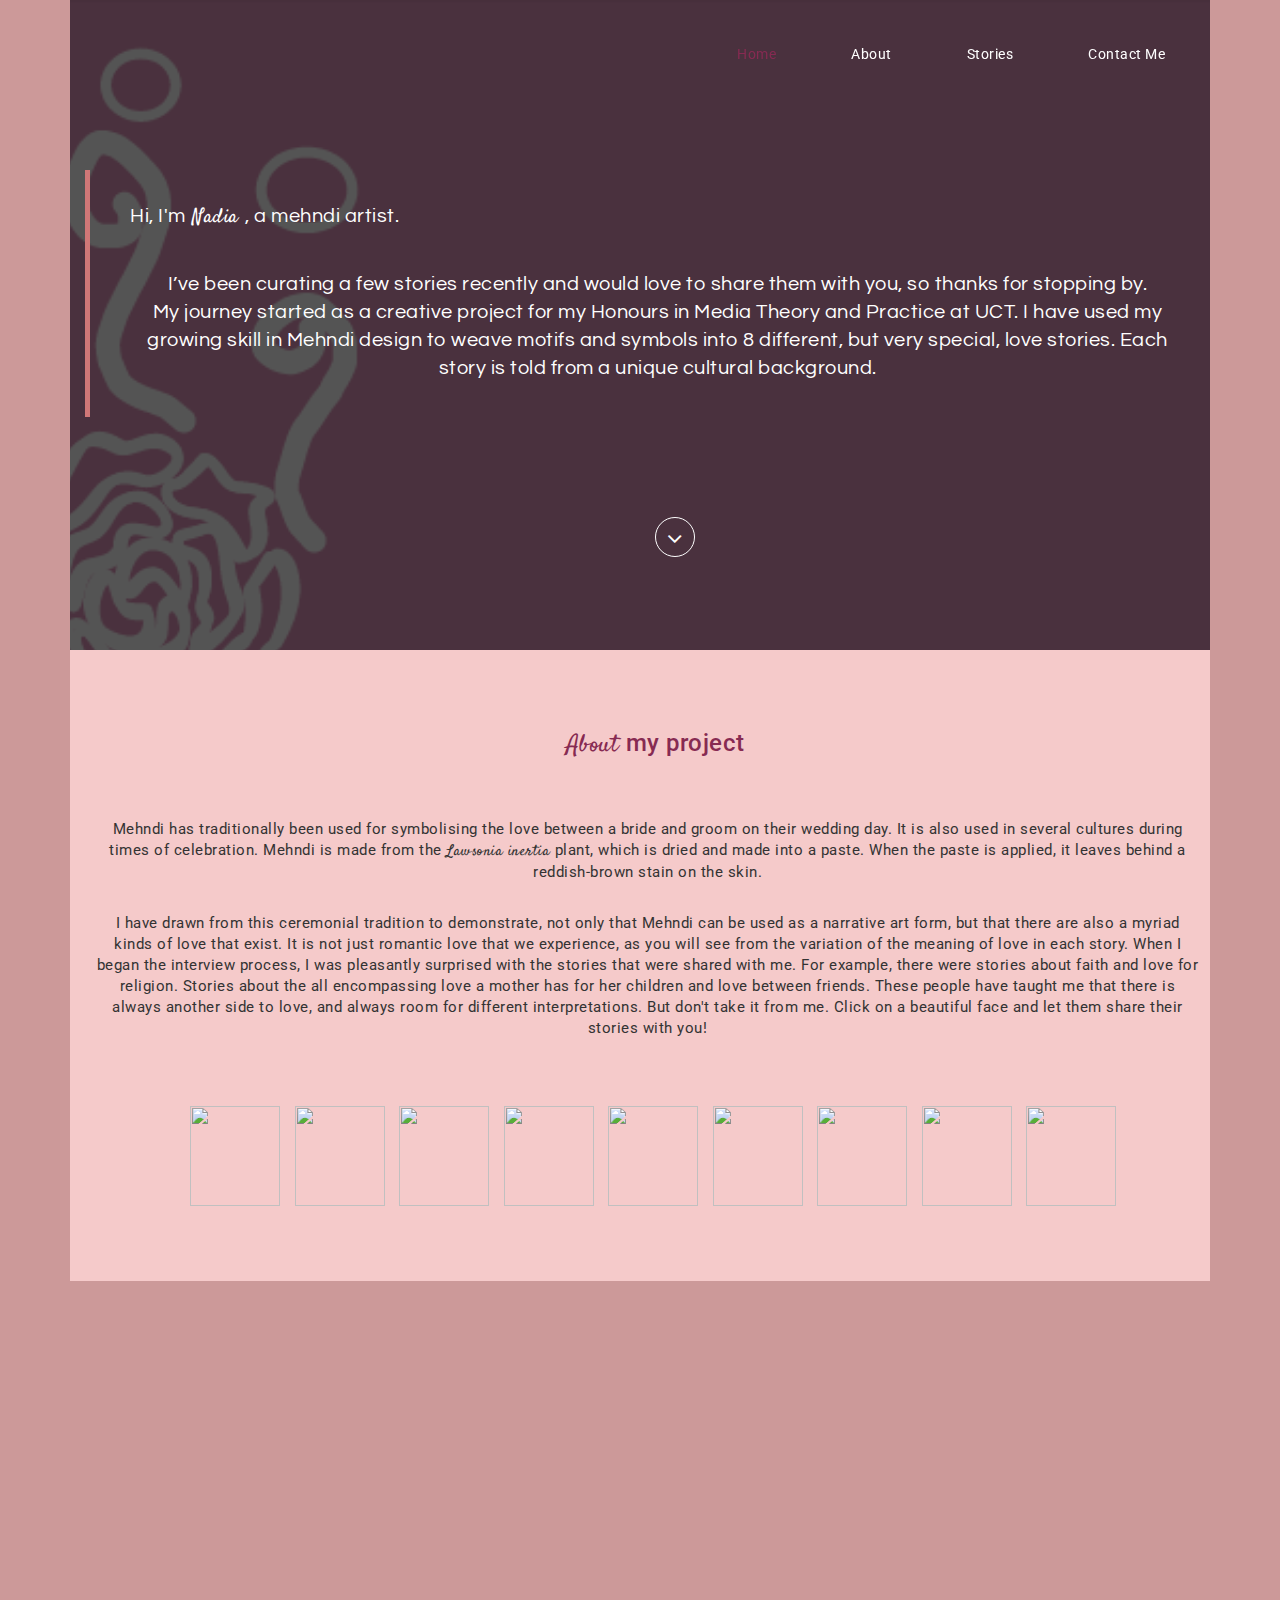
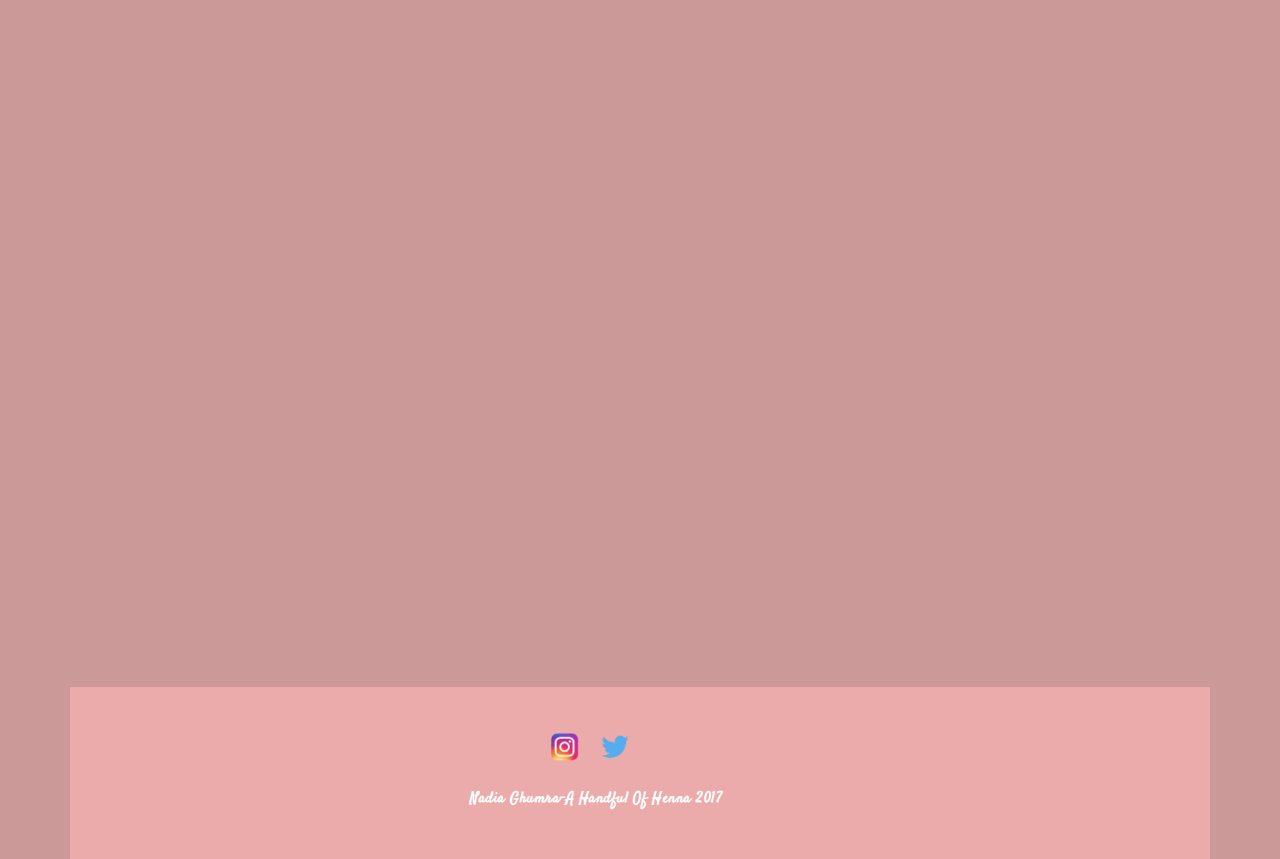
==== commit e0ec3d28: "Update" ====
--- a/index.html
+++ b/index.html
@@ -52,7 +52,7 @@
                 <h2>Hi, I'm<span> Nadia </span>, a mehndi artist.</h2><br>
 
                 
-                <p>I’ve been curating a few stories recently and would love to share them with you, so thanks for stopping by. <br> My journey started as a creative project for my Honours in Media Theory and Practice at UCT. I have used my growing skill in Mehndi design to weave motifs and symbols into 8 different, but very special, love stories. These all come from people from different walks of life.
+                <p>I’ve been curating a few stories recently and would love to share them with you, so thanks for stopping by. <br> My journey started as a creative project for my Honours in Media Theory and Practice at UCT. I have used my growing skill in Mehndi design to weave motifs and symbols into 8 different, but very special, love stories. Each story is told from a unique cultural background. 
 
 </p>
               </div>
@@ -74,14 +74,16 @@
  <h2 class="title text-center"><span class="deco"> About </span> my project</h2>
 
 <p>Mehndi has traditionally been used for symbolising the love between a bride and groom on their wedding day. It is also used in several cultures
-duing times of celebration. Mehndi is made from the Lawsonia inertia plant, which is dried and made into a paste. When the paste
-is applied, it leaves behind a reddish-brown stain on the skin. I have drawn from this ceremonial
+during times of celebration. Mehndi is made from the <span class="deco">Lawsonia inertia </span>plant, which is dried and made into a paste. When the paste
+is applied, it leaves behind a reddish-brown stain on the skin. </p>
+
+<p> I have drawn from this ceremonial
 tradition to demonstrate, not only that Mehndi can be used as a narrative art form, but that there are also a myriad kinds of love that exist. It 
 is not just romantic love that we experience, as you will see from the variation of the meaning of love in each story. When I began the interview process,
-I was pleasantly surprised with the stories that were shared with me. For example, Leandre brought up her love for her faith and her parents even though
-she ould have spoke about her boyfriend. Zannon and Louise could have shared their stories about gay love, but their focus was on other relationships. 
-These people have taught me that there are always more sides to love, and always room for different interpretations. Now that I have said my share,
-why don't you click on a beautiful face and hear from them yourself!</p>
+I was pleasantly surprised with the stories that were shared with me. For example, there were stories about faith and love for religion. Stories about the all
+encompassing love a mother has for her children and love between friends.
+These people have taught me that there is always another side to love, and always room for different interpretations. But don't take it from me.
+Click on a beautiful face and let them share their stories with you!</p>
 <br> <br>
 <ul>
 <li><a href="#nadia"><img src="https://nadiaghumra.files.wordpress.com/2018/01/nadia.png?w=251&h=267&zoom=2" width="90px" height="100px"></a></li>
@@ -107,15 +109,15 @@
         <div class="col-md-12">
           <h2 class="title text-center"><span class="deco"> Nadia </span> - Don't forget to fall in love with yourself first</h2>
 
-         <p>From my early childhood days, I can recall having mehndi applied
-to my hands and nails during a wedding period and also for Eid. Still having
+         <p>From my early childhood days, I can recall having Mehndi applied
+to my hands and nails during a wedding period and also on Eid. Still having
 small hands, which meant not a lot of space to draw, my grandmother would
 apply what was known in our specific Indian culture as “lapeto”. It was
 applying mehndi in a solid layer, to the inner part of your hand, from the
 tips of the fingers to the bottom of the palms. This would result in a deep
 orange stain, that was simple and effortless. We had a mehndi tree that grew in the front garden, so my
 grandmother would “pilaar” her own mehndi whenever we needed. She would begin
-the process by drying the leaves for a few days, until they were crispy and could
+this process by drying the leaves for a few days, until they were crispy and could
 easily be crushed. Once they were ready, she would boil a mug of strong black
 tea and pour it into the mix of crushed mehndi leaves. A paste would then
 form. The paste would have to sit over a night or two, to soak up the tea and
@@ -135,13 +137,13 @@
 inside me. I would Google patterns to copy from, and practice on my left hand,
 eagerly waiting for the previous stain to fade so that I could replace it with
 a different design. As I got more and more accustomed to the design process
-and application, I became quicker and more creative. That's when I took the art of mehndi
+and application, I became quicker and more creative. That's when I took the art of Mehndi
 more seriously. I decided to use this opportunity to flex my creativity and challenge 
-myself artistically and hence I began this project of usign mehndi as a way to tell stories. 
+myself artistically and hence I began this project of using Mehndi as a way to tell stories. 
 </p>
 <p>         When I began
-this project, I knew I wanted to centre it the stories on love because one of the most prominent times a woman 
-gets her mehdni done is for her wedding day. This made me I think about romantic
+this project, I knew I wanted to centre the stories on love because one of the most prominent times a woman 
+gets her Mehndi done is for her wedding day. This made me I think about romantic
 love and so I thought about asking people to share their romantic experiences with me. <br>But then I
 realised that love doesn’t fit into a box; there are so many other wonderful
 kinds of love that exist.<p>This is how I came to choose my own story, which is about self-love. </p>
@@ -189,7 +191,7 @@
             <div class="col-md-4 col-sm-4 padding-right-zero">
 
                 <div class="hvrbox">
-                 <img id="front" src="https://nadiaghumra.files.wordpress.com/2018/01/7.jpg?w=252&h=189&zoom=2" class="hvrbox-layer_bottom, img-responsive">
+                 <img id="front" src="https://nadiaghumra.files.wordpress.com/2018/01/20180214_104209.jpg?w=466&h=350&zoom=2" class="hvrbox-layer_bottom, img-responsive">
                  <div class="hvrbox-layer_top hvrbox-layer_scale">
                   <div class="hvrbox-text">The UCT logo and dollar signs represent my years at campus and the lessons I learnt outside of class</div>
                  </div>
@@ -220,7 +222,7 @@
                 </div>
 
                 <div class="hvrbox">
-                 <img id="front" src="https://nadiaghumra.files.wordpress.com/2018/01/11.jpg?w=476&h=637&zoom=2" class="hvrbox-layer_bottom, img-responsive">
+                 <img id="front" src="https://nadiaghumra.files.wordpress.com/2018/01/20180214_104331.jpg?w=262&h=350&zoom=2" class="hvrbox-layer_bottom, img-responsive">
                  <div class="hvrbox-layer_top hvrbox-layer_scale">
                   <div class="hvrbox-text">The house symbolises me moving away from home and living alone</div>
                  </div>
@@ -248,22 +250,22 @@
 she was only in Cape Town for two weeks to visit a friend, and she already knew that those two weeks would never be enough for her. She would
 continue to lust after the Mother City until she could call it her second home. She glanced over the view again and still overwhelmed by her
 love for this extraordinary place, she took her vows then and there. She made a promise to herself that she would come back one day and 
-live here. A little while after that trip, Garance was offered the opportunity her heart had been waiting for. She was back in Cape Town within a heart beat, 
+live here.</p> <p> A little while after that trip, Garance was offered the opportunity her heart had been waiting for. She was back in Cape Town within a heart beat, 
 fulfilling her dreams. She gets to work as a writer during the week and as an organiser at weddings over the weekends. She spends her time indulging in
 every aspect and opportunity that Cape Town has to offer, from attending parties at Shimmy Beach Club, to hiking the mountains and swimming the seas, and 
 sipping her favourite wines in the Cape Winelands. With the honeymoon phase of the relationship still intoxicating her, Garance likes to call Paris her wife,
 but Cape Town her lover.</p>
                        <p> To depict Garance's epic story, I began with drawing the lotus flower to represent
 her. It is placed at the centre of her wrist, with the rest of the motifs surrounding it. She chose the lotus flower because she likes
-to live her life with balance, zen and always puts her health first. This was made obvious to me when she asked, multiple times, if the mehndi was natural
+to live her life with balance, zen and always puts her health first. This was made obvious to me when she asked, multiple times, if the Mehndi was natural
 and not filled with chemicals, because she would not want to get anything harmful into her system. The lotus flower is enveloped with Table Mountain and Lions
 Head on the one side, and the Eiffel Tower on the other, representing her relationship with both Cape Town and Paris.
 </p>
-<p> The word L'amour, which means love, has sentimental value to her as it is a name of a street in Paris. There is also a wine glass for the 
+ The word L'amour, which means love, has sentimental value to her as it is a name of a street in Paris. There is also a wine glass for the 
 weddings she works at on the wine farms. Garance has come a long way to find love, but now that she has, she can add falling in love with a place
 to her list of different love stories. 
 
-                   </p> 
+                   
                         
 
                       </div>   
@@ -288,7 +290,7 @@
                 <div class="hvrbox">
                  <img id="front" src="https://nadiaghumra.files.wordpress.com/2018/01/img-20180118-wa0005.jpg?w=242&h=322&zoom=2" class="hvrbox-layer_bottom, img-responsive">
                  <div class="hvrbox-layer_top hvrbox-layer_scale">
-                  <div class="hvrbox-text">the lotus flower represents Garance, the centre of the story with the other emblems circling it</div>
+                  <div class="hvrbox-text">The lotus flower represents Garance, the centre of the story with the other emblems circling it</div>
                  </div>
                 </div>
                
@@ -299,14 +301,14 @@
                 <div class="hvrbox">
                  <img id="front" src="https://nadiaghumra.files.wordpress.com/2018/01/dsc_0164.jpg?w=241&h=322&zoom=2 class="hvrbox-layer_bottom, img-responsive">
                  <div class="hvrbox-layer_top hvrbox-layer_scale">
-                  <div class="hvrbox-text">the Eiffel Tower shows her roots</div>
+                  <div class="hvrbox-text">The Eiffel Tower shows her roots</div>
                  </div>
                 </div>
  
                 <div class="hvrbox">
                  <img id="front" src="https://nadiaghumra.files.wordpress.com/2018/01/gar3.jpg" class="hvrbox-layer_bottom, img-responsive">
                  <div class="hvrbox-layer_top hvrbox-layer_scale">
-                  <div class="hvrbox-text">l'amour: a nickname for love, and also a name of a street that holds value to Garance</div>
+                  <div class="hvrbox-text">L'amour: a nickname for love, and also a name of a street that holds value to Garance</div>
                  </div>
                 </div>
               
@@ -344,14 +346,13 @@
 always lived his life with the ethos of choosing love. His advice is that
 whenever you are faced with any decisions in life, if you put love first then
 you will invariably be making the right decision. With this in mind, Zannon relates
-his story about falling in love which centres around platonic a platonic relationship. He describes the mutual
+his story about falling in love, which centres around a platonic relationship. He describes the mutual
 feelings that him and his friend share as being beautiful.
 <p> His story began three or four months ago when he met a straight
-guy and they quickly became friends. They shared a love for each other that was based purely on the
-the character, personality and attributes that they gave to each other and
+guy and they quickly became friends. They shared a love for each other that was based purely on the character, personality and attributes that they gave to each other and
 to those around them. Zannon thinks of his freindship as a basin of love because even though it is not
 romantic, and is not based on sexual attraction, it is
-something that is so special to him because he feels that it is all about one falling in love with the other
+something that is so special to him. He feels that it is all about one falling in love with the other
 person’s inner self and not just their appearance. There is more appreciation for
 what they bring into the relationship. He can honestly say that he loves his
 friend and that he is sure his friend can say the same thing about him. </p>
@@ -360,9 +361,9 @@
 someone and whatever it may be, love will always assume a big role in his
 life. </p> <p>
 
-                       In his mehndi design, I incorporated a ying-yang sign
-                       that represents for him the two fold that love holds,
-                       the give and take that needs each relationship should
+                       In his Mehndi design, I incorporated a ying-yang sign
+                       that represents for him the two fold that love holds;
+                       the give and take that each relationship should
                        have to succeed. To have the right concept of what love
                        is, and to experience its true greatness, there needs
                        to be a balance of giving and receiving. I also used
@@ -393,7 +394,7 @@
                 <div class="hvrbox">
                  <img id="front" src="https://nadiaghumra.files.wordpress.com/2018/01/dsc_0144.jpg" class="hvrbox-layer_bottom, img-responsive">
                  <div class="hvrbox-layer_top hvrbox-layer_scale">
-                  <div class="hvrbox-text">whenever you're faced with a decision, pick love</div>
+                  <div class="hvrbox-text">Whenever you're faced with a decision, pick love</div>
                  </div>
                 </div>
                 
@@ -446,13 +447,13 @@
       <div class="col-md-12">           <h2 class="title text-center"><span class="deco"> Iris </span> - Love doesn’t die</h2>
 
 <p>Born and bred in Mexico, Iris had the dreams of travelling and writing. She
-studied animation but wanted to share her passion and skill with the rest of
+studied Animation but wanted to share her literary passion and skill with the rest of
 the world. In the middle of 2017, the doors of opportunity opened for her in
 the form of a writing internship in Cape Town, and she ran to them
 immediately. But as always, when one door opens, it means you have to close
 one door behind you, and for Iris, it was the door to her relationship with
-her boyfriend of six and a half years. They had both decided that moving away
-from home, it would be best to take a break from their relationship. </p>
+her boyfriend of six and a half years. They had both decided that
+it would be best to take a break from their relationship if she were moving away from home. </p>
 <p>Having been away from Mexico for five months now, Iris and her boyfriend still share
 a love for each other. It may not be a romantic one anymore, but they are
 still there for each other when they need to be. They continue to care and
@@ -461,8 +462,7 @@
 shared this sentiment when she mentioned that her ex had a bouquet of proteas
 delivered to her office on her first day there, to commemorate Iris on living
 out her dreams. They still spend hours talking on the phone, sharing all the
-details of the current events in their respective continents.  phone and
-updating each other on current events in their separate continents. And
+details of the current events in their respective continents.  And
 whatever it comes down to, they always wish each other the best of everything.
 “He was the guy I could imagine marrying, but even if he ended up with another
 girl and marrying her, I would honestly wish him the best. All I want for him
@@ -547,7 +547,7 @@
 <section id="leandre" class="section-padding wow fadeInUp delay-05s"> 
 <div class="container">       <div class="row" style="width: 100%; height:
 auto;">                   <div class="col-md-12">           <h2 class="title
-text-center"><span class="deco"> Leandre </span> - Faithful love</h2> <p>The
+text-center"><span class="deco"> Leandre </span> - Faithful love</h2> <p>
 Having sat down with Leandre, she reminded me of another love that is often excluded from
 the conversation, and that is the love one has for their religion
 and God. Her eyes sparkling and her smile widening, she described what love meant to 
@@ -561,10 +561,10 @@
 and having faith. As a firm believer in Christianity, she says that her values are instilled in her and that is why her love for
 her beliefs is so important to her.  </p>
 
-                       In her mehndi design, I incorporated an anchor as an
+                       In her Mehndi design, I incorporated an anchor as an
                        allegory for the role her parents play in her life. The peace sign and tree of life are demonstrative of the balance and positive energies that she focuses on to keep her life and love grounded.
                        I also integrated a cross because her religion and beliefs play a big role in everything she does, as well as her love for God being so great.
-                       included a heart that covers quite a bit of her hand
+                      I included a heart that covers quite a bit of her hand
                        because I wanted it to represent the idea that for her,
                        love means everything, so it symbolises the magnitude
                        that it plays in her life.
@@ -657,13 +657,13 @@
 Their story began when she walked into the room, making eye contact with
 Michael and feeling an instant connection. There were lots of smiles going
 around while they sat and played coy, flirting over a cup of coffee, something
-which Michael never indulges in except he did on that day. The two days passed
+which Michael never indulges in except that he did on that day. Shauntel recalls that everytihng about that day was out of the ordinary. The two days passed
 in so much entrancement that Shauntel had forgotten to give Michael her
 number. After having to jump through a few hoops with their captains to try
-and organise contact details they were finally on the right path.
+and organise contact details they were finally on the right path. Several years later, they are eagerly awaitng to walk, or sail, down the aisle. 
 <p> I began Shauntel's desgin with a few sail boats sailing down towards her wrist. Because this was a major aspect of her story it took up a large portion of her design. 
-     The flowers represent the good and beautiful things in her life, including her relationship with her finace. On each finger, I drew a motif. The pinky finger
-     has a coffee cup, because on the day she met Michael, he was sipping on coffee, something he never has. The ring finger has a game controller which represents Michael himself
+     The flowers represent the good and beautiful things in her life, including her relationship with her finacé. On each finger, I drew a motif. The pinky finger
+     has a coffee cup, because on the day she met Michael, he was sipping on coffee, something he never does. The ring finger has a game controller which represents Michael himself
      and it was strategically placed on this finger to further symbolise their union. The middle finger and index finger have an ice cream cone and putt putt respectively 
      to dictate how they spent their Friday nights getting to know each other. 
      </p>
@@ -740,17 +740,19 @@
 <div class="row" style="width: 100%; height: auto;">                   <div
 class="col-md-12">           <h2 class="title text-center"><span class="deco">
 Maxine </span> - A love that dreams are made of</h2>
-<p>For Maxine, love means to love unconditionally. love for yourself The love between a parent
+<p>For Maxine, love means to love unconditionally. The love between a parent
 and child is what means the most to her, so it is no surprise that her love
 story centres around her and her daughter, Tiffany. Having raised her as a
 single mother after her husband passed away when Tiffany was still young,
 Maxine shares a special bond with her daughter. Soon after she was born, the
-first time maxine heard her, she knew that it was her. Despite there being so
-many other babies in the nursery, she could only hear her. She says that a
+first time Maxine heard her, she knew that it was her. Despite there being so
+many other babies in the nursery, she could only hear Tiffany. She says that a
 mother waits to hear the first cry of their baby, and from then on you go
-through everything together with them.                         <p>  I began the design with a dream catcher, because dreams form a big part of the relationship she has with Tiffany.
+through everything together with them.  Maxine often has dreams about her daughter and
+she says that is how she knows if something is wrong with her. Call it a psychic occurence, but Maxine and Tiffany were joined by something more than just an 
+umbilical cord.                        <p>  I began the design with a dream catcher, because dreams form a big part of the relationship she has with Tiffany.
 The pattern progresses up her hand towards her fingers with some traditonal leaf designs and the mother and child motif. This demonstrates Maxine holding her daughter in 
-her embrace, a sign of the enduring bond between them. On her index finger is the Zumba logo, because Zumba and dance plays a big part of, as she describes "keeping her sane".
+her embrace, a sign of the enduring bond between them. On her index finger is the Zumba logo, because Zumba and dance plays a big part of, as she describes, "keeping her sane".
 </p>
                     </p>
         </div>
@@ -830,11 +832,11 @@
       <div class="row" style="width: 100%; height: auto;">          
         <div class="col-md-12">
           <h2 class="title text-center"><span class="deco"> Shamema</span> - Family is worth every tear</h2>
-                       <p>A mother to two beautiful daughters, Shamema has a single word that means everything to her, and that is family. Breaking down at the mere mention of them displays the depths her heart will go. As she wiped the tears off her cheeks and smiles while questioning why she always cries at moments like these, she describes the love between a parent and a child as being unconditional. And that is why her story revolves around sharing this bond. being so close to her daughters and sharing with them as they grow up is what keeps their love alive. There’s nothing she would have any other way.
-
-
-                        <p> In Shamema’s pattern, I weaved the mother and baby symbol to represent both her daughters in their mother’s embrace. 
-                        I did two of these symbols, one on either side of the traditional pattern to stand is as each daughter. I also used a heart with a smaller heart to demonstrate the love that she has for each daughter. At the end of the patter, towards the wrist, I incorporated a leaf with tear drops falling as a way of symbolising her emotions when she spoke about her love for her children. 
+                       <p>A mother to two beautiful daughters, Shamema has a single word that means everything to her, and that is family. Breaking down at the mere mention of them displays the depths her heart will go. As she wiped the tears off her cheeks and smiles while questioning why she always cries at moments like these, she describes the love between a parent and a child as being unconditional. And that is why her story revolves around sharing this bond. Being so close to her daughters and sharing their life experiences with them as they grow up is what keeps their love alive. There’s nothing she would have any other way.
+
+
+                        <p> In Shamema’s pattern, I weaved the mother and child symbol to represent both her daughters in their mother’s embrace. 
+                        I did two of these symbols, one on either side of the traditional pattern to stand in as each daughter. I also used a heart with a smaller heart to demonstrate the love that she has for each daughter. At the end of the pattern, towards the wrist, I incorporated a leaf with tear drops falling as a way of symbolising her emotions when she spoke about her love for her children. 
                     </p>
                     </p>
         </div>
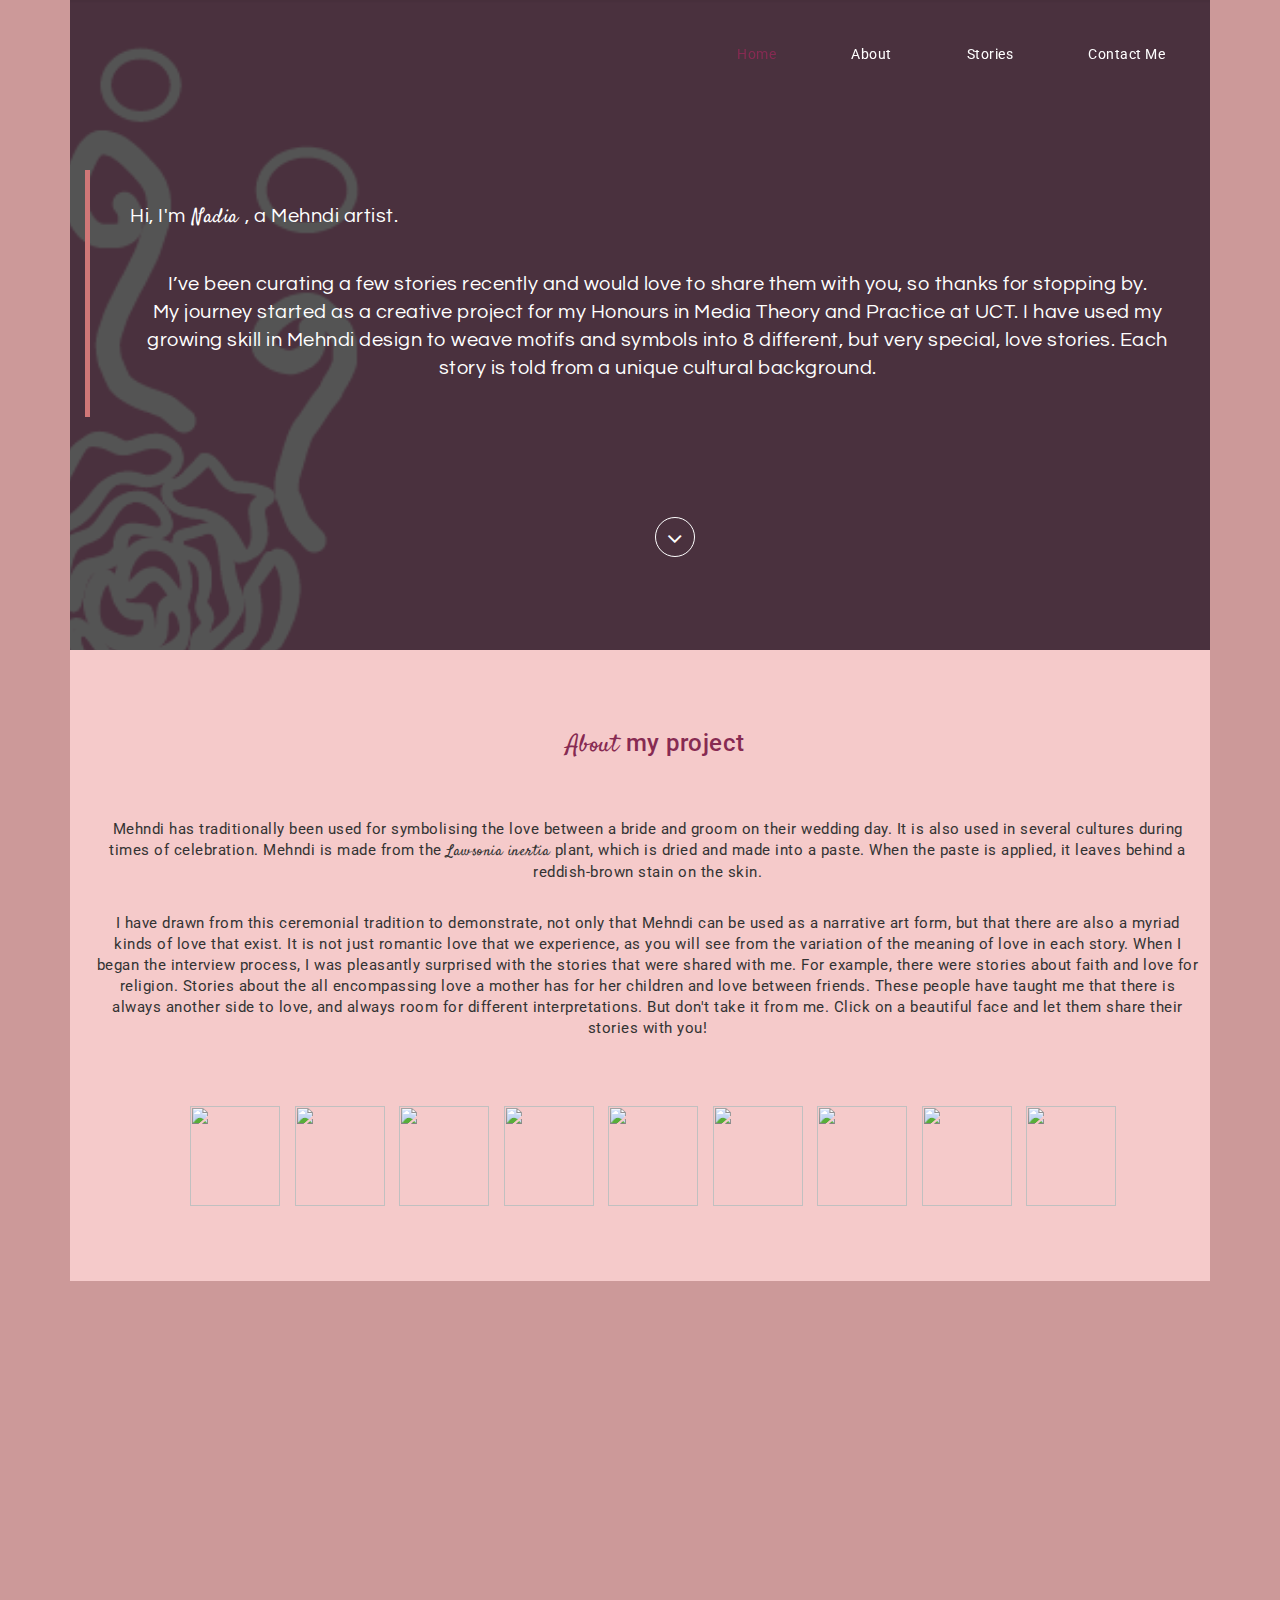
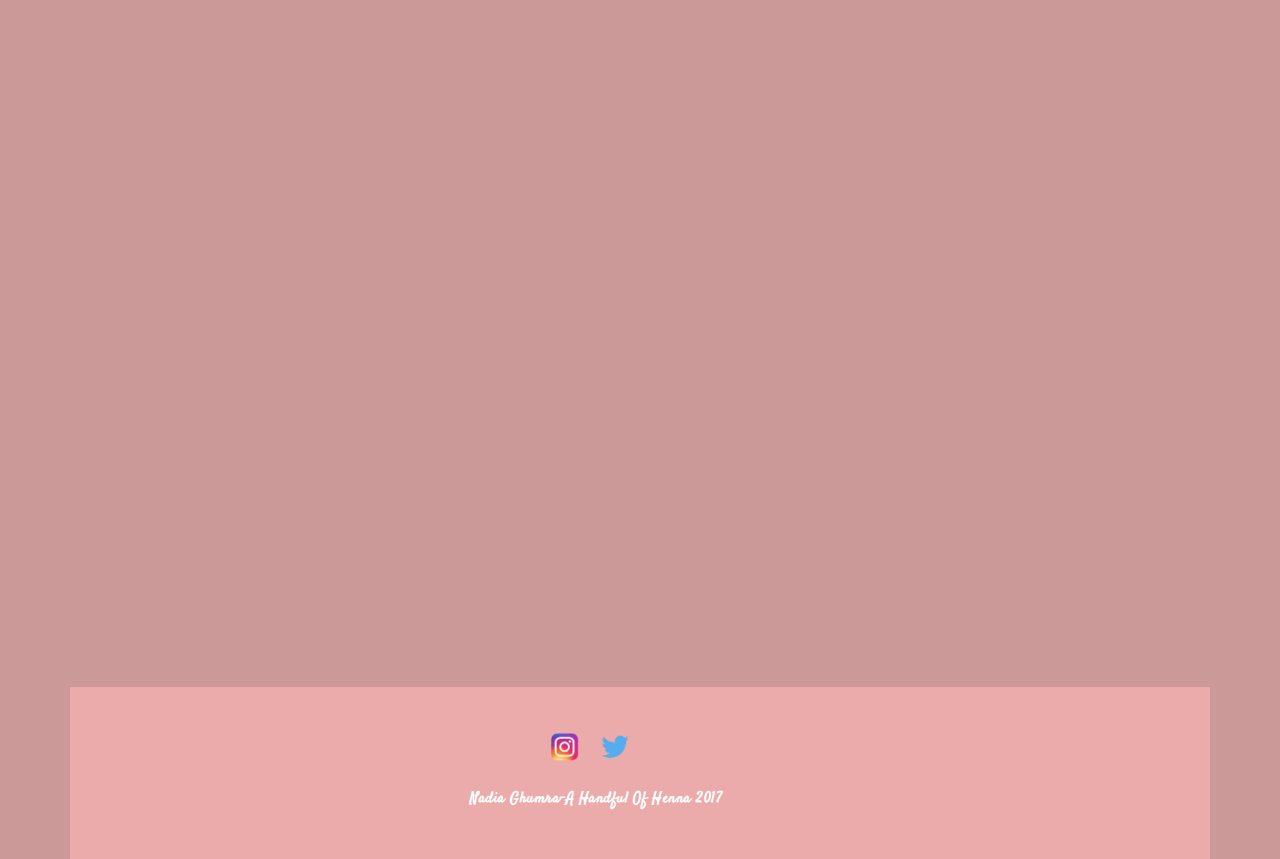
==== commit ad6ee346: "Final" ====
--- a/index.html
+++ b/index.html
@@ -49,7 +49,7 @@
           <div class="row">
             <div class="col-md-12 wow fadeIn delay-05s">
               <div class="banner-text">
-                <h2>Hi, I'm<span> Nadia </span>, a mehndi artist.</h2><br>
+                <h2>Hi, I'm<span> Nadia </span>, a Mehndi artist.</h2><br>
 
                 
                 <p>I’ve been curating a few stories recently and would love to share them with you, so thanks for stopping by. <br> My journey started as a creative project for my Honours in Media Theory and Practice at UCT. I have used my growing skill in Mehndi design to weave motifs and symbols into 8 different, but very special, love stories. Each story is told from a unique cultural background. 
@@ -112,26 +112,26 @@
          <p>From my early childhood days, I can recall having Mehndi applied
 to my hands and nails during a wedding period and also on Eid. Still having
 small hands, which meant not a lot of space to draw, my grandmother would
-apply what was known in our specific Indian culture as “lapeto”. It was
-applying mehndi in a solid layer, to the inner part of your hand, from the
+apply what was known in our specific Indian culture as “lapeto”. Lapeto involved
+applying Mehndi in a solid layer, to the inner part of your hand, from the
 tips of the fingers to the bottom of the palms. This would result in a deep
-orange stain, that was simple and effortless. We had a mehndi tree that grew in the front garden, so my
-grandmother would “pilaar” her own mehndi whenever we needed. She would begin
+orange stain, that was simple and effortless. We had a Mehndi tree that grew in the front garden, so my
+grandmother would “pilaar” her own Mehndi whenever we needed. She would begin
 this process by drying the leaves for a few days, until they were crispy and could
 easily be crushed. Once they were ready, she would boil a mug of strong black
-tea and pour it into the mix of crushed mehndi leaves. A paste would then
+tea and pour it into the mix of crushed Mehndi leaves. A paste would then
 form. The paste would have to sit over a night or two, to soak up the tea and
 activate the leaves. The next step was to sift the paste through a fine cloth
 to get rid of the stalks and anything that would not ensure a smooth finish.</p>
-<p>As I grew older, I wanted a more sophisticated hand of mehndi. My grandmother
-may have known how to make the mehndi, but try as we might, we could never get
+<p>As I grew older, I wanted a more sophisticated hand of Mehndi. My grandmother
+may have known how to make the Mehndi, but try as we might, we could never get
 the perfect cone. And so piping out patterns onto my hand was not in the cards
 until much later on when they would come directly from India. So without the
 cone, my grandmother would take a needle, dip it in the paste and deposit it
 bit by bit onto my hand, each addition adding to the previous one, to form the
 shape of a flower. As she grew older, her patience would wear thin and it was
 then up to me to draw my own flowers. But the passion didn’t last very long
-and I grew out of my love for mehndi. After some years, I found an old cone in
+and I grew out of my love for Mehndi. After some years, I found an old cone in
 the fridge and picked up the tradition once again. I began drawing flowers and
 circles and spirals and leaves down my hand and the fascination built up
 inside me. I would Google patterns to copy from, and practice on my left hand,
@@ -183,7 +183,7 @@
                 <div class="hvrbox">
                  <img id="front" src="https://nadiaghumra.files.wordpress.com/2018/01/10.jpg?w=252&h=189&zoom=2" class="hvrbox-layer_bottom, img-responsive">
                  <div class="hvrbox-layer_top hvrbox-layer_scale">
-                  <div class="hvrbox-text">The mehndi drying and beginning to peel off. The stain is also taking colour</div>
+                  <div class="hvrbox-text">The Mehndi drying and beginning to peel off. The stain is also taking colour</div>
                  </div>
                 </div>
             </div>
@@ -424,13 +424,13 @@
                 <div class="hvrbox">
                  <img id="front" src="https://nadiaghumra.files.wordpress.com/2018/01/dsc_0143.jpg" class="hvrbox-layer_bottom, img-responsive">
                  <div class="hvrbox-layer_top hvrbox-layer_scale">
-                  <div class="hvrbox-text">Zannon was correct when he said mehndi is used to symbolise the love between a bride and groom</div>
+                  <div class="hvrbox-text">Zannon was correct when he said Mehndi is used to symbolise the love between a bride and groom</div>
                  </div>
                 </div>
                   <div class="hvrbox">
                  <img id="front" src="https://nadiaghumra.files.wordpress.com/2018/01/dsc_0145.jpg" class="hvrbox-layer_bottom, img-responsive">
                  <div class="hvrbox-layer_top hvrbox-layer_scale">
-                  <div class="hvrbox-text">The mehndi stain after a day</div>
+                  <div class="hvrbox-text">The Mehndi stain after a day</div>
                  </div>
                 </div>
              </div>
@@ -719,14 +719,14 @@
                 <div class="hvrbox">
                  <img id="front" src="https://nadiaghumra.files.wordpress.com/2018/01/dsc_0154-e1516730122595.jpg?w=1472" class="hvrbox-layer_bottom, img-responsive">
                  <div class="hvrbox-layer_top hvrbox-layer_scale">
-                  <div class="hvrbox-text">The mehndi stain after a day</div>
+                  <div class="hvrbox-text">The Mehndi stain after a day</div>
                  </div>
                 </div>
 
                 <div class="hvrbox">
                  <img id="front" src="https://nadiaghumra.files.wordpress.com/2018/01/shaunt5.jpg?w=252&h=336&zoom=2" class="hvrbox-layer_bottom, img-responsive">
                  <div class="hvrbox-layer_top hvrbox-layer_scale">
-                  <div class="hvrbox-text">happy with the results, Shauntel hopes to put mehndi for her own wedding</div>
+                  <div class="hvrbox-text">happy with the results, Shauntel hopes to put Mehndi for her own wedding</div>
                  </div>
                 </div>
                 
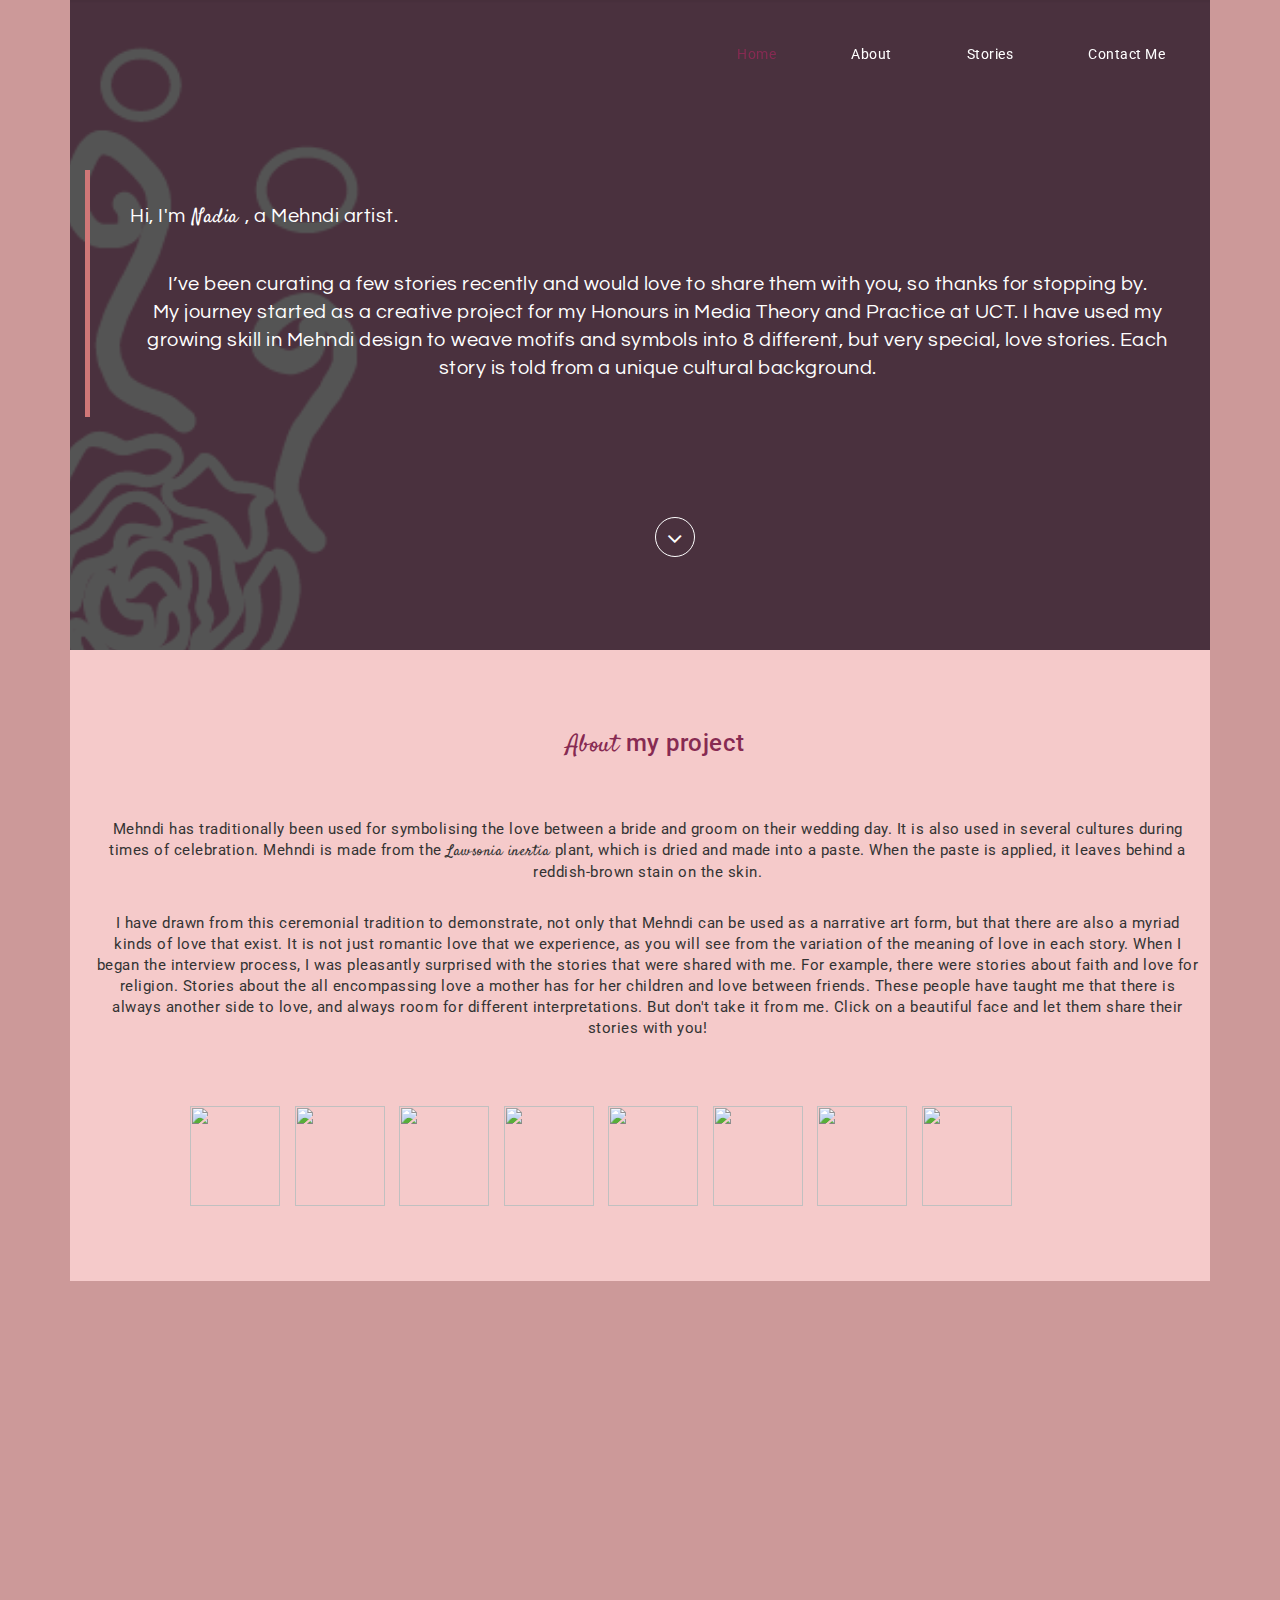
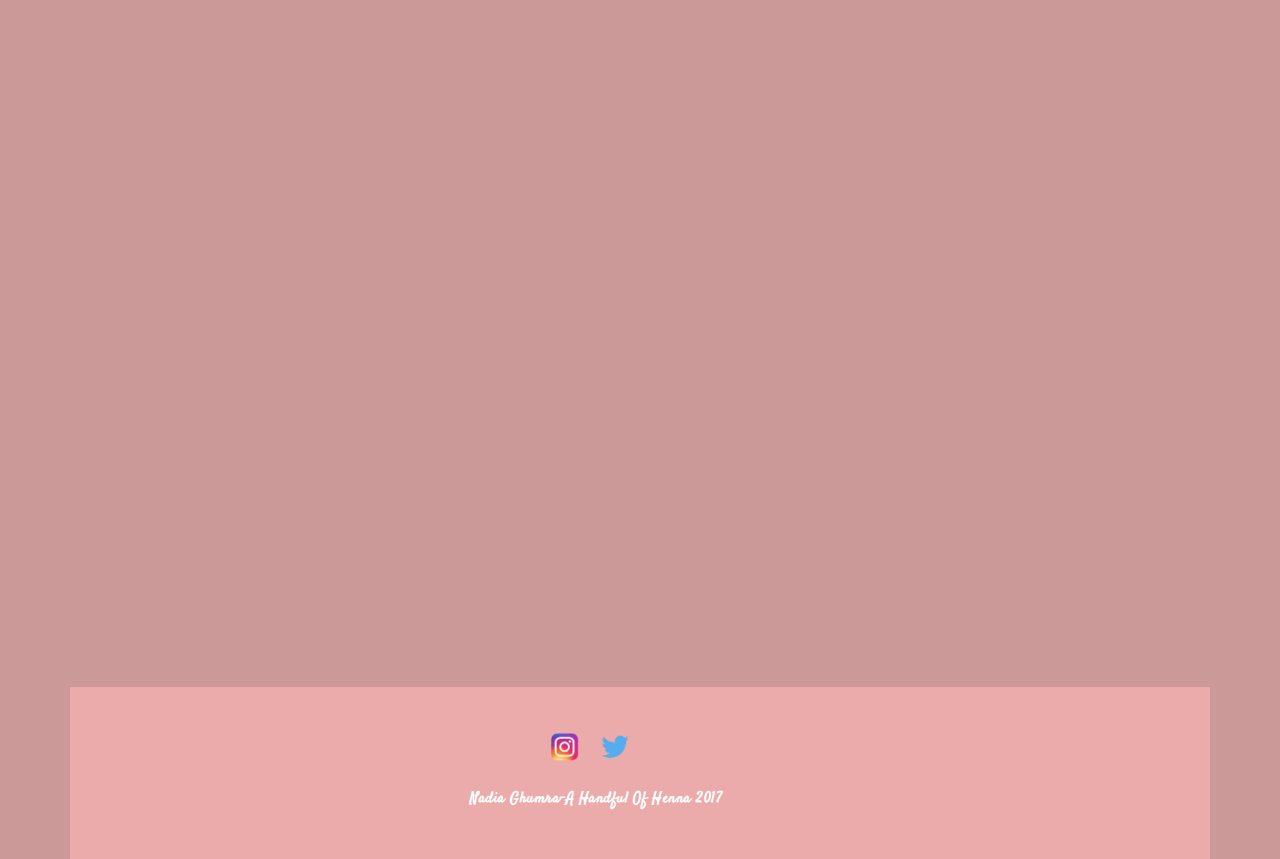
==== commit 35154bc4: "Update index.html" ====
--- a/index.html
+++ b/index.html
@@ -86,7 +86,7 @@
 Click on a beautiful face and let them share their stories with you!</p>
 <br> <br>
 <ul>
-<li><a href="#nadia"><img src="https://nadiaghumra.files.wordpress.com/2018/01/nadia.png?w=251&h=267&zoom=2" width="90px" height="100px"></a></li>
+</a></li>
 <li><a href="#garance"><img src="https://nadiaghumra.files.wordpress.com/2018/01/garance.png?w=251&h=270&zoom=2" width="90px" height="100px"></a></li>
  <li><a href="#zannon"><img src="https://nadiaghumra.files.wordpress.com/2018/01/zannon.png?w=364&h=416&zoom=2" width="90px" height="100px"></a></li>
   <li><a href="#iris"> <img src="https://nadiaghumra.files.wordpress.com/2018/01/iris.png?w=190&h=212&zoom=2" width="90px" height="100px"></a></li>
